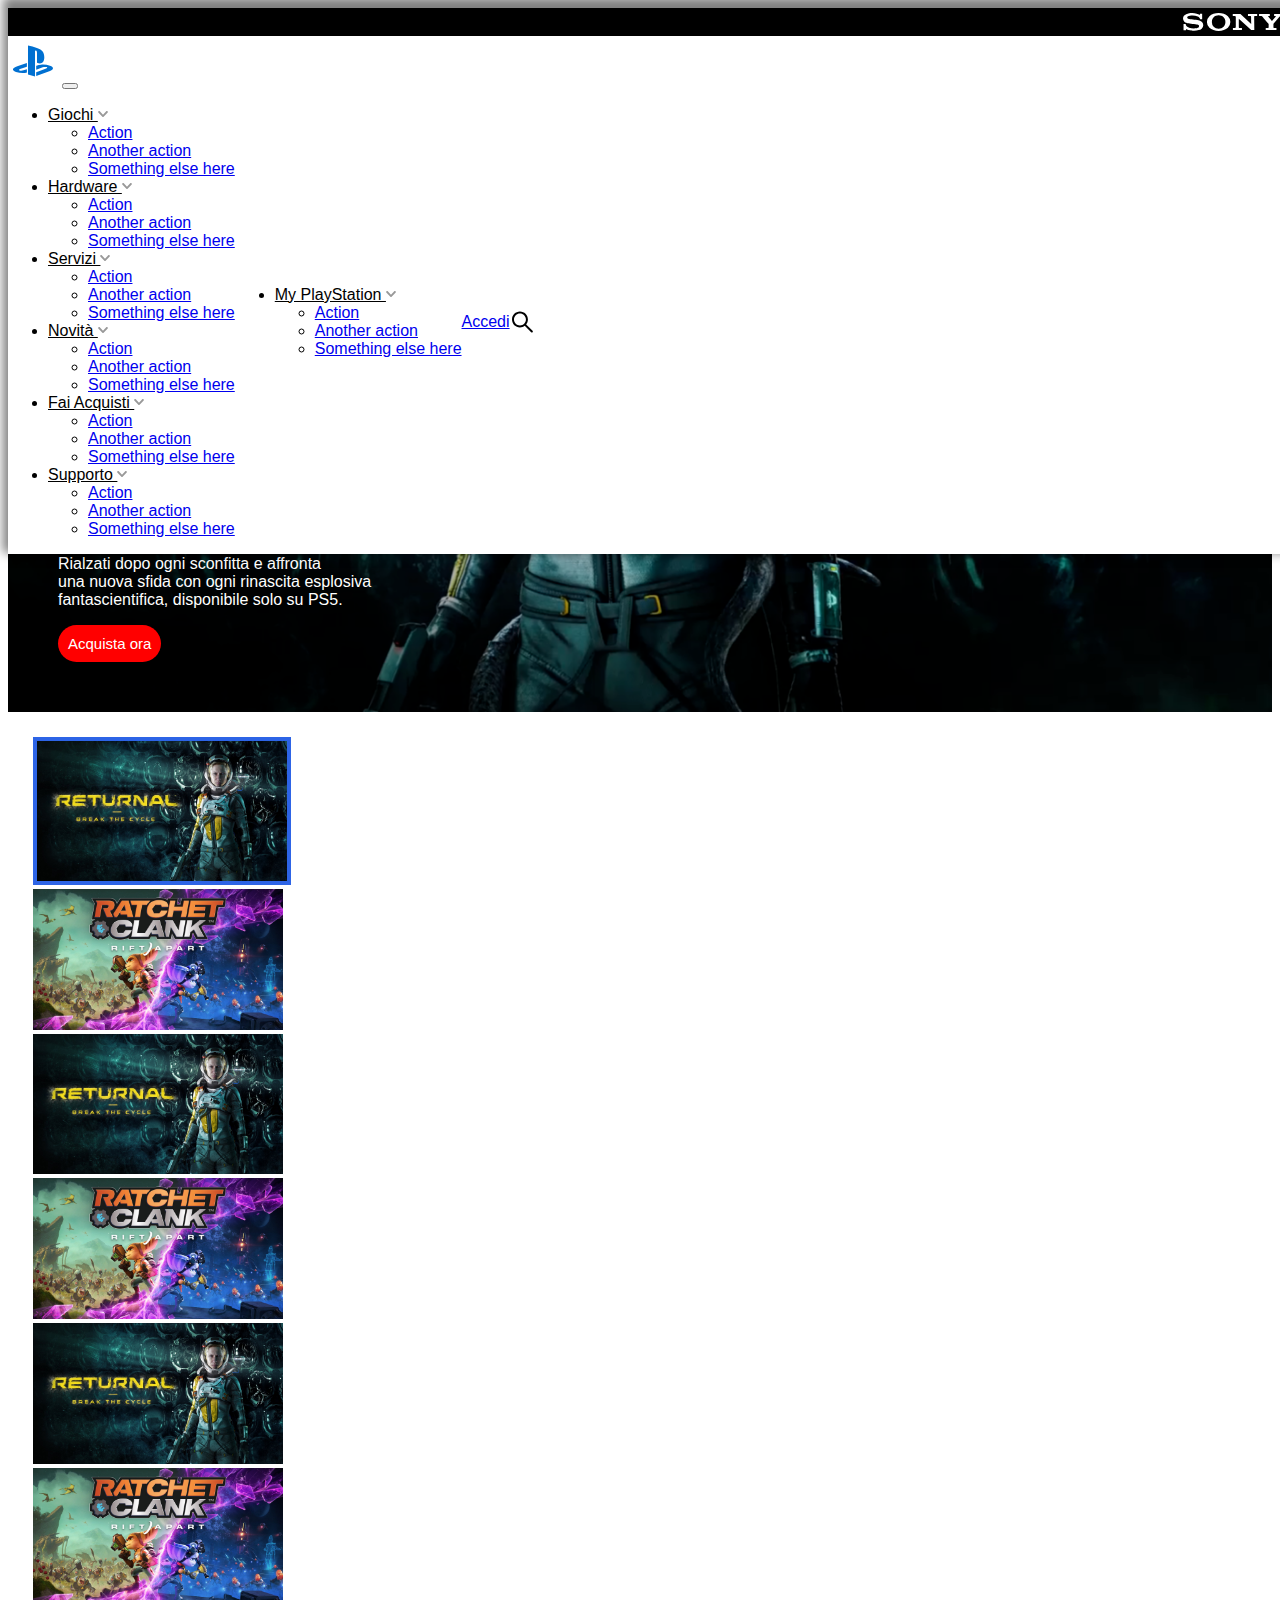
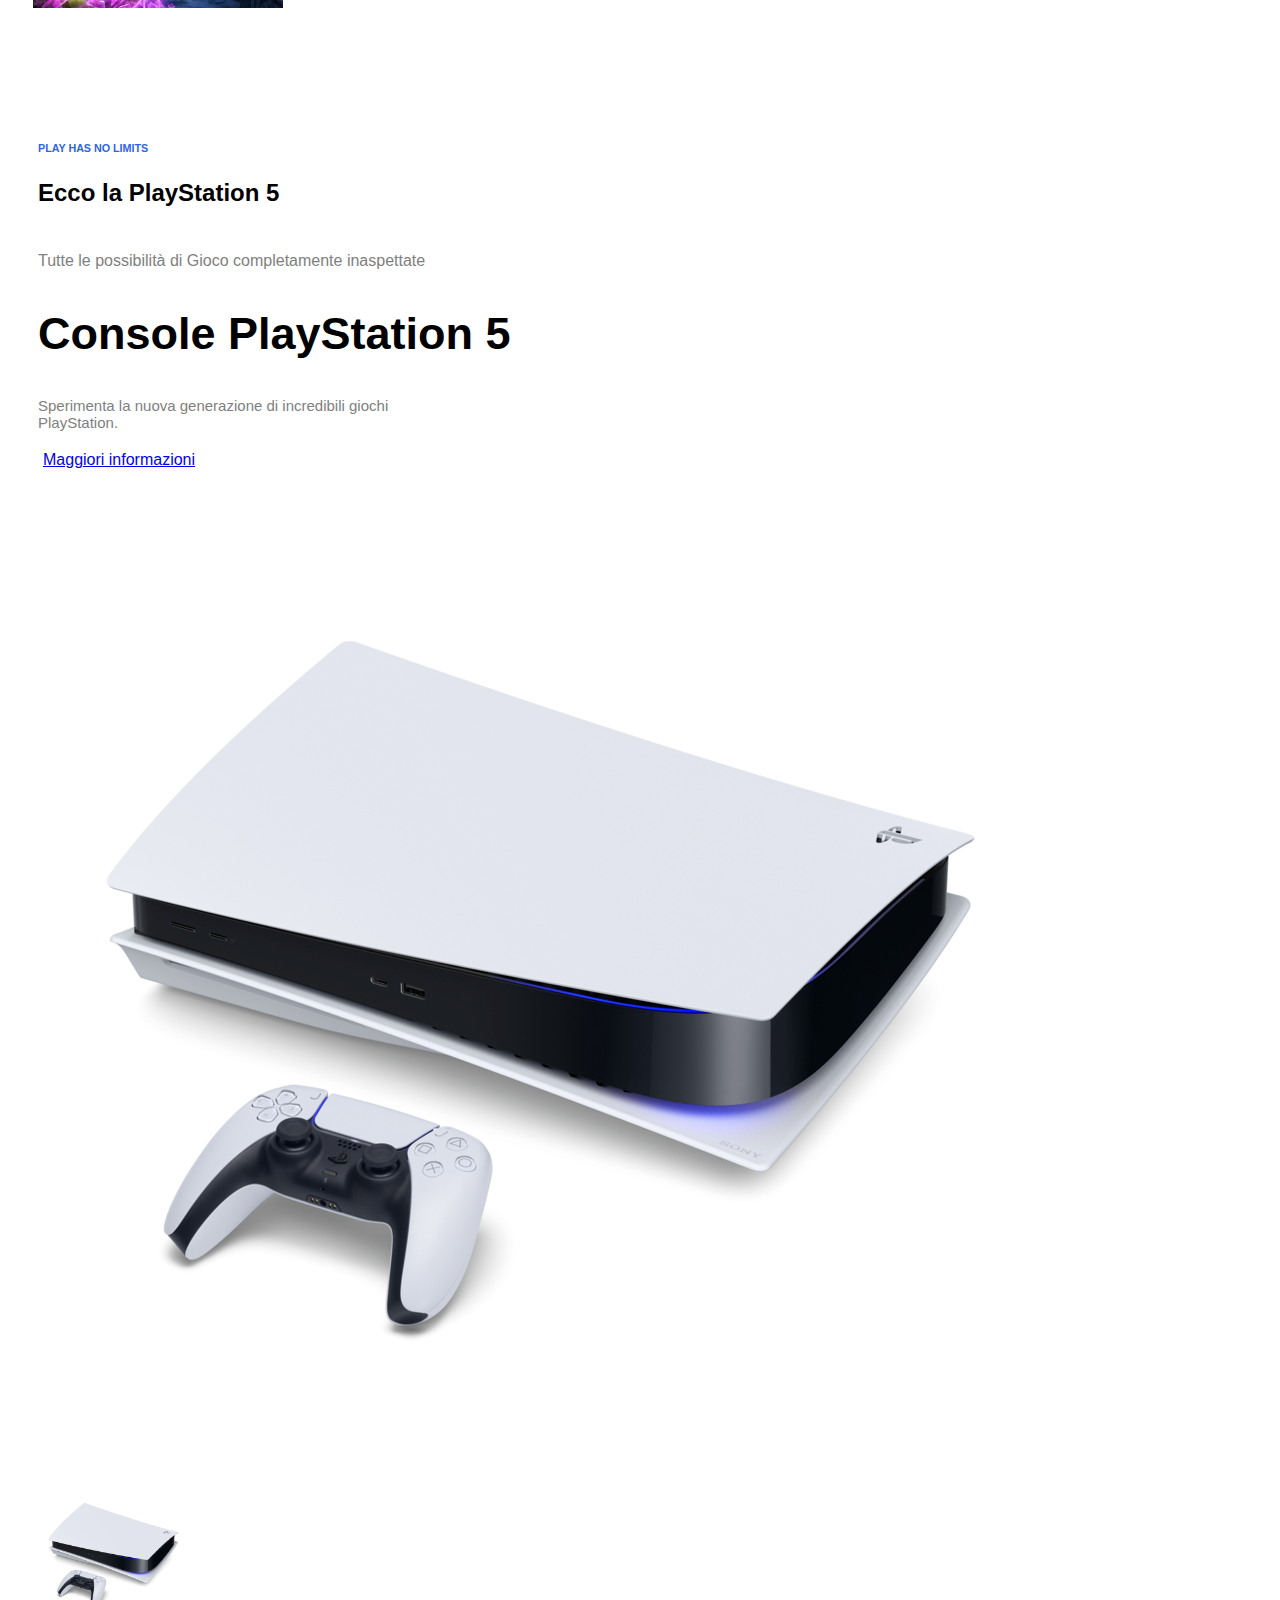
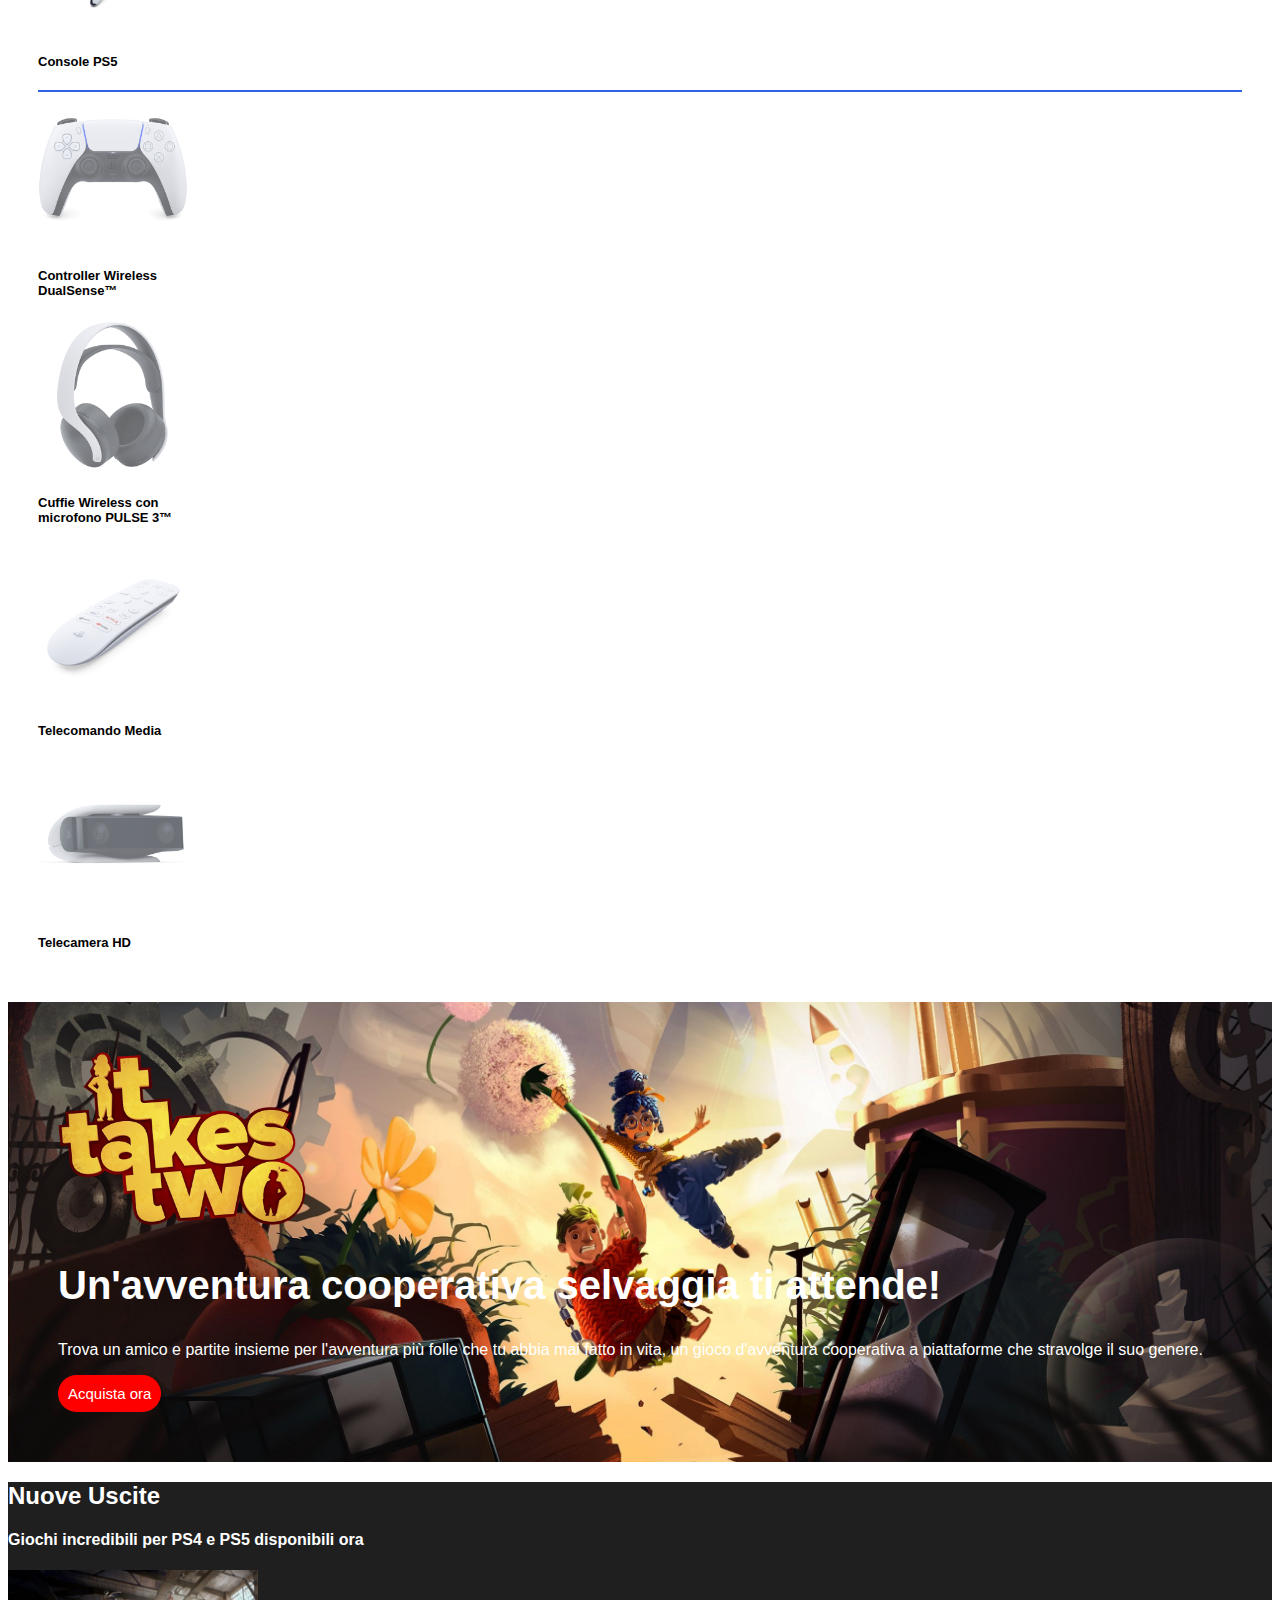
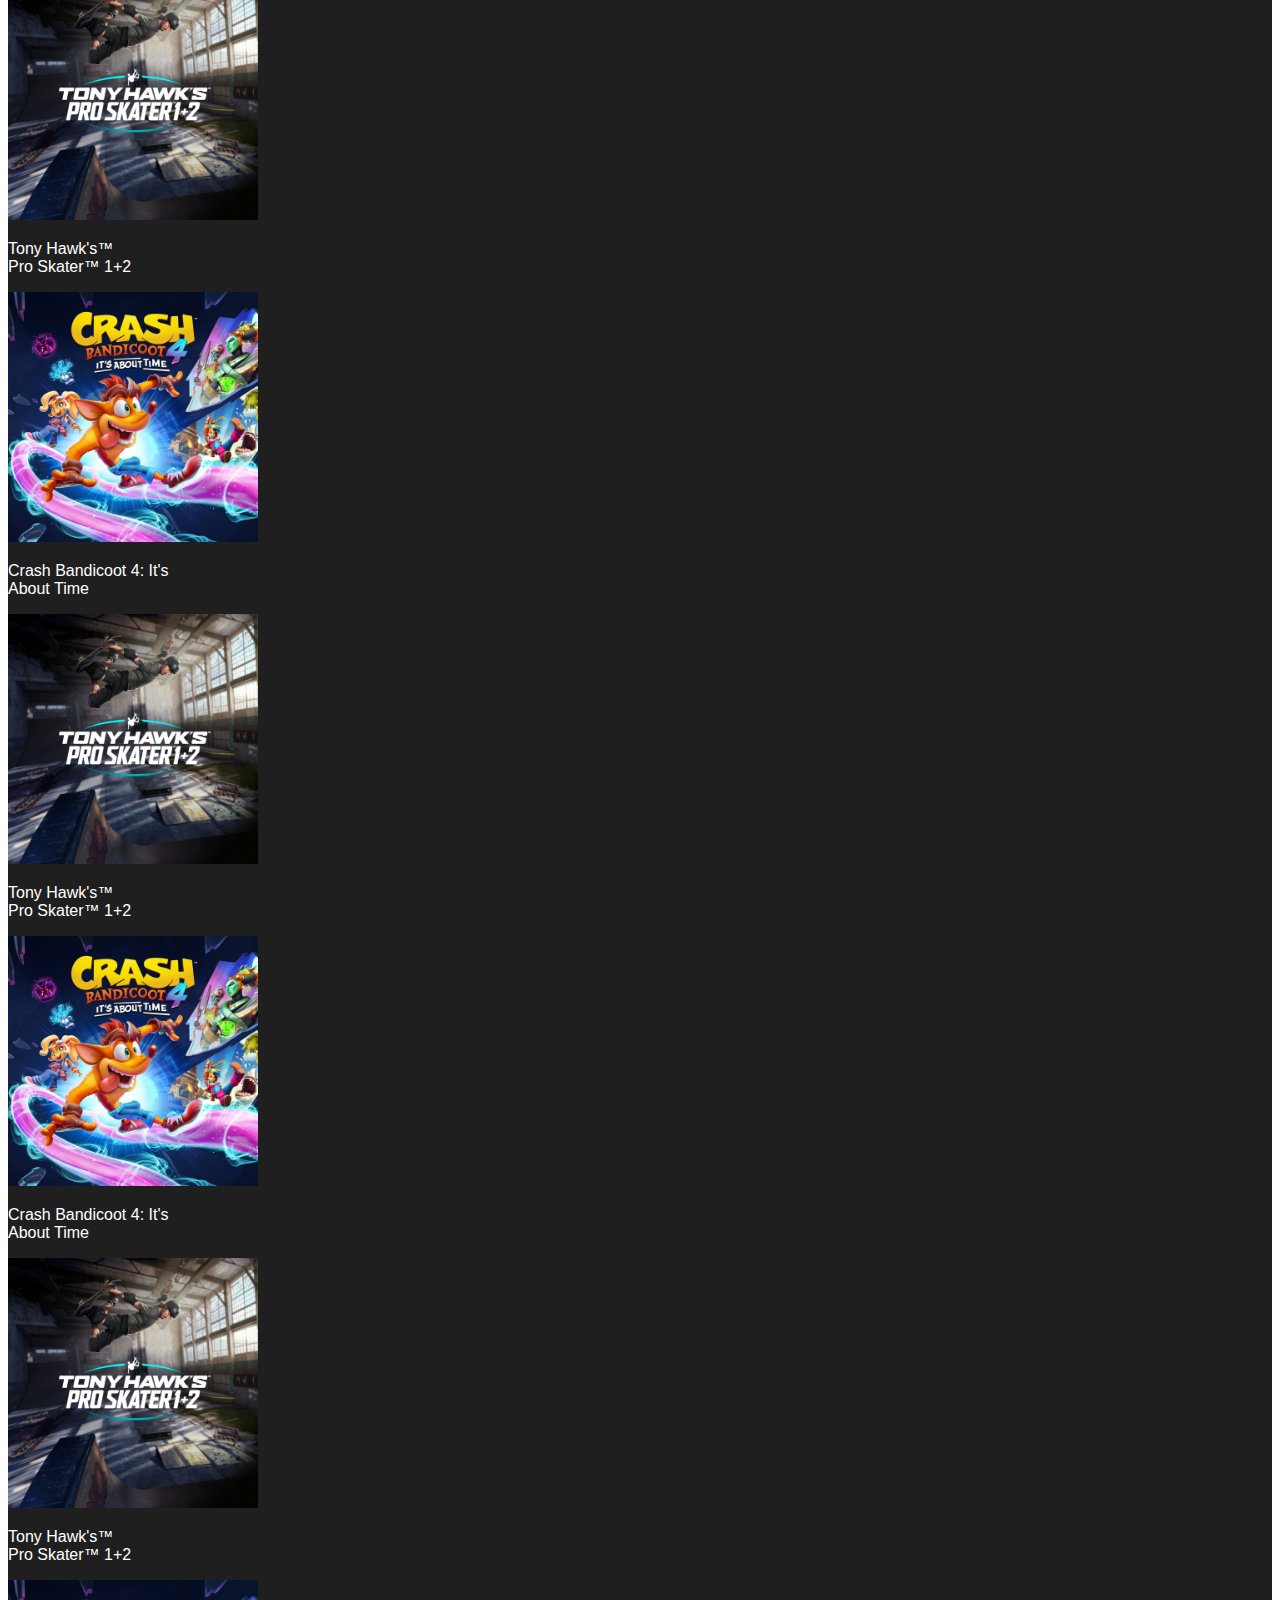
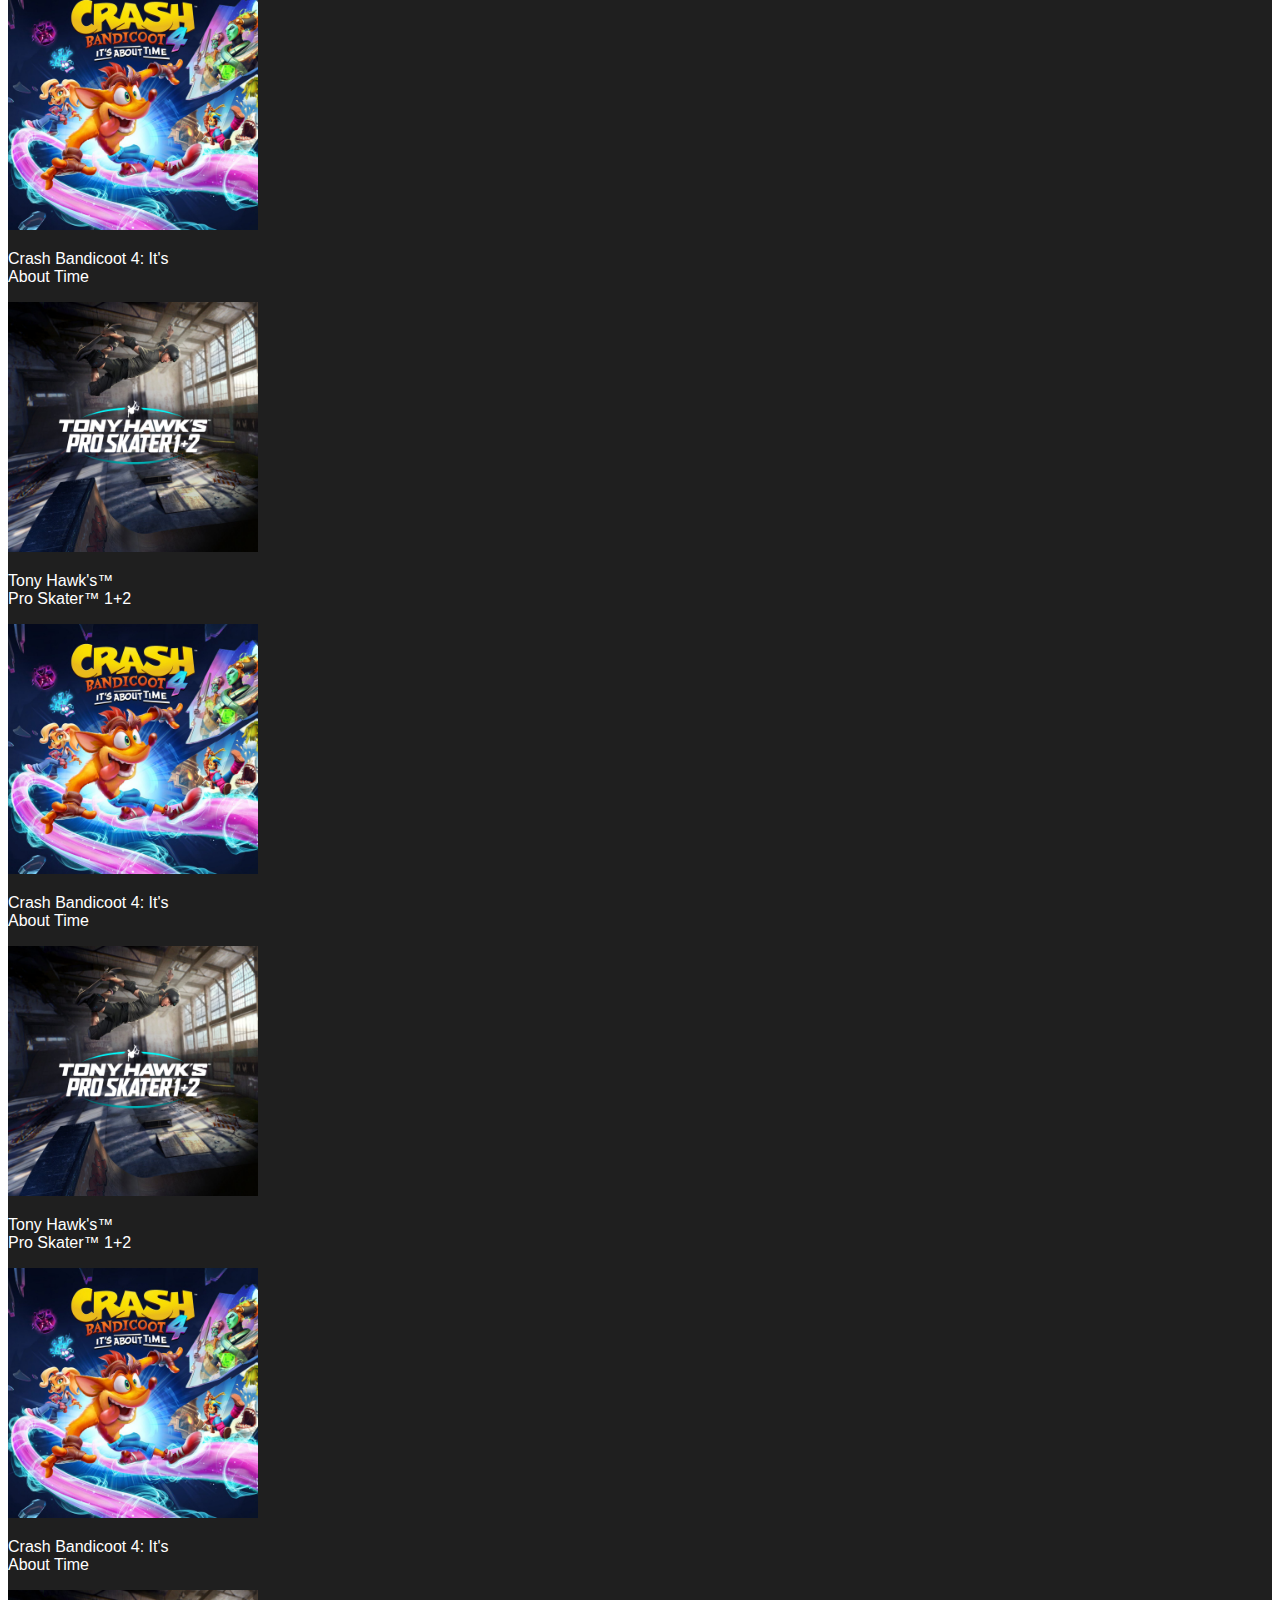
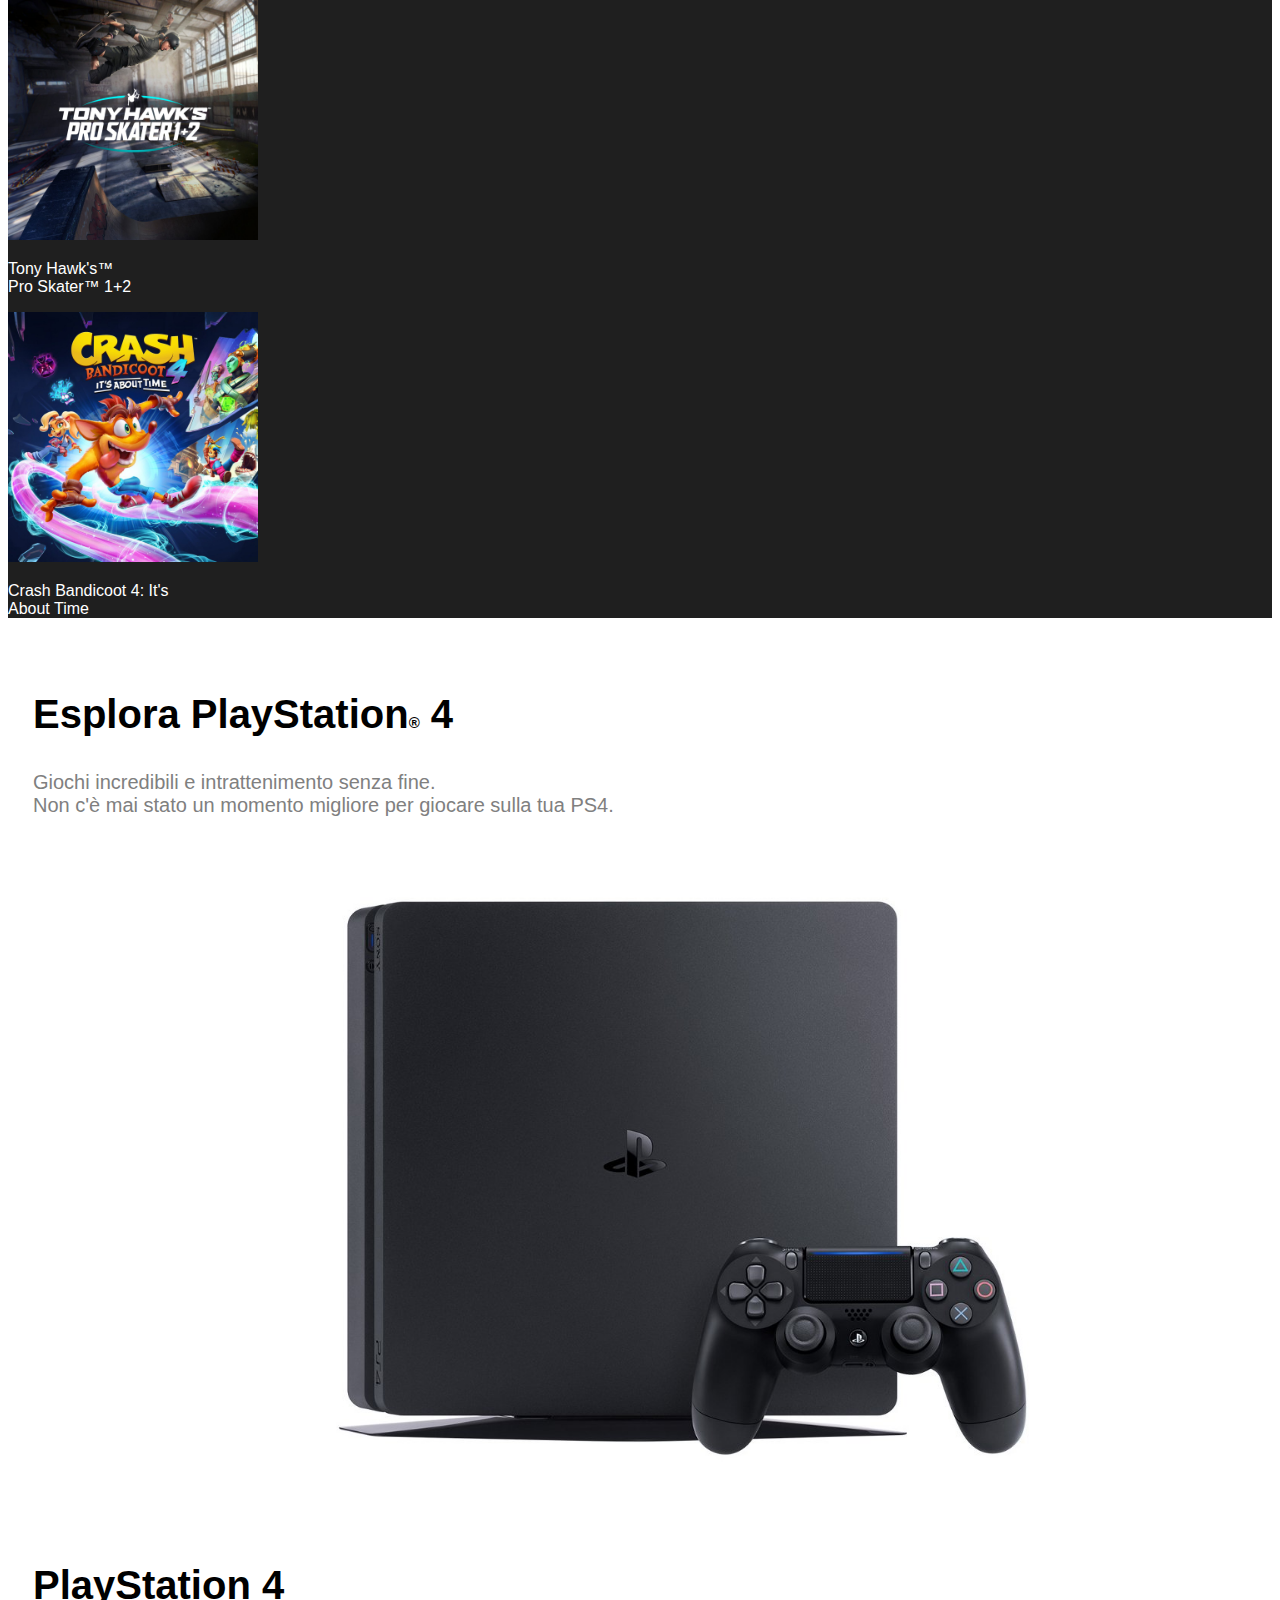
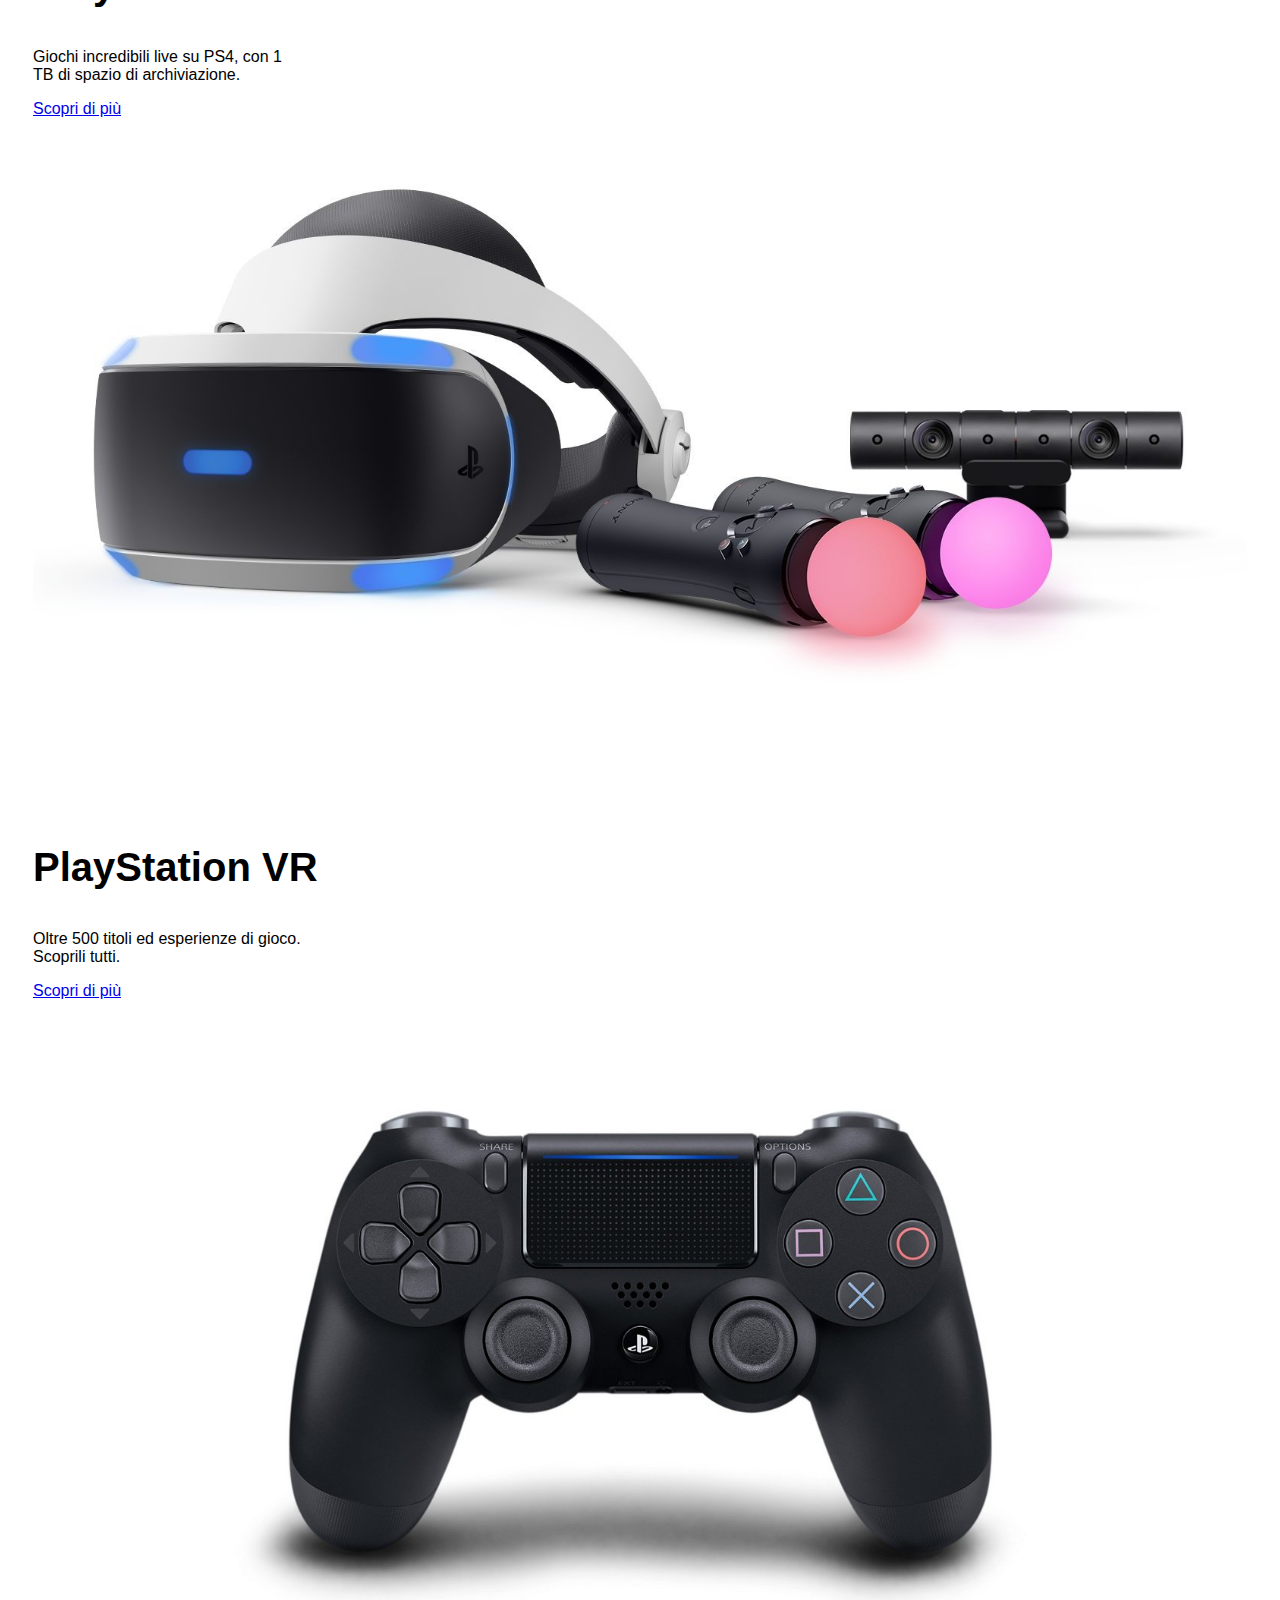
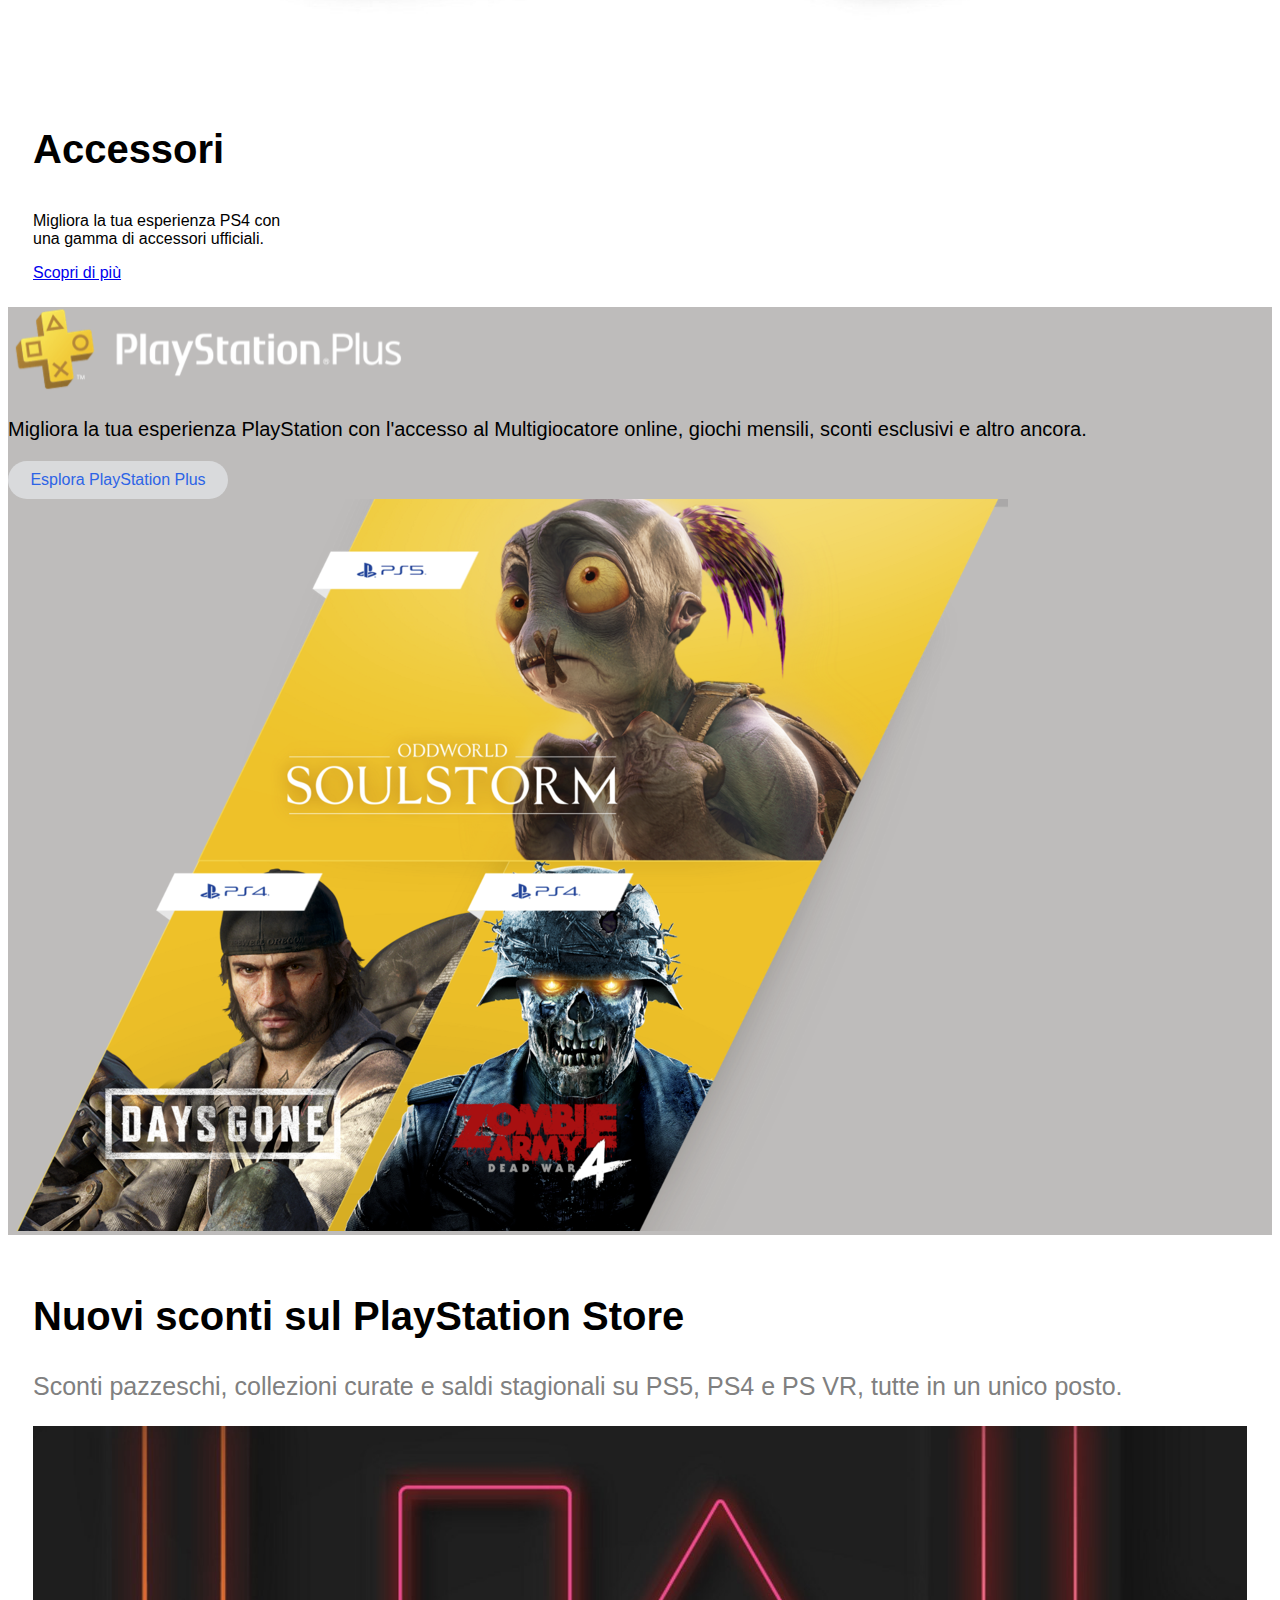
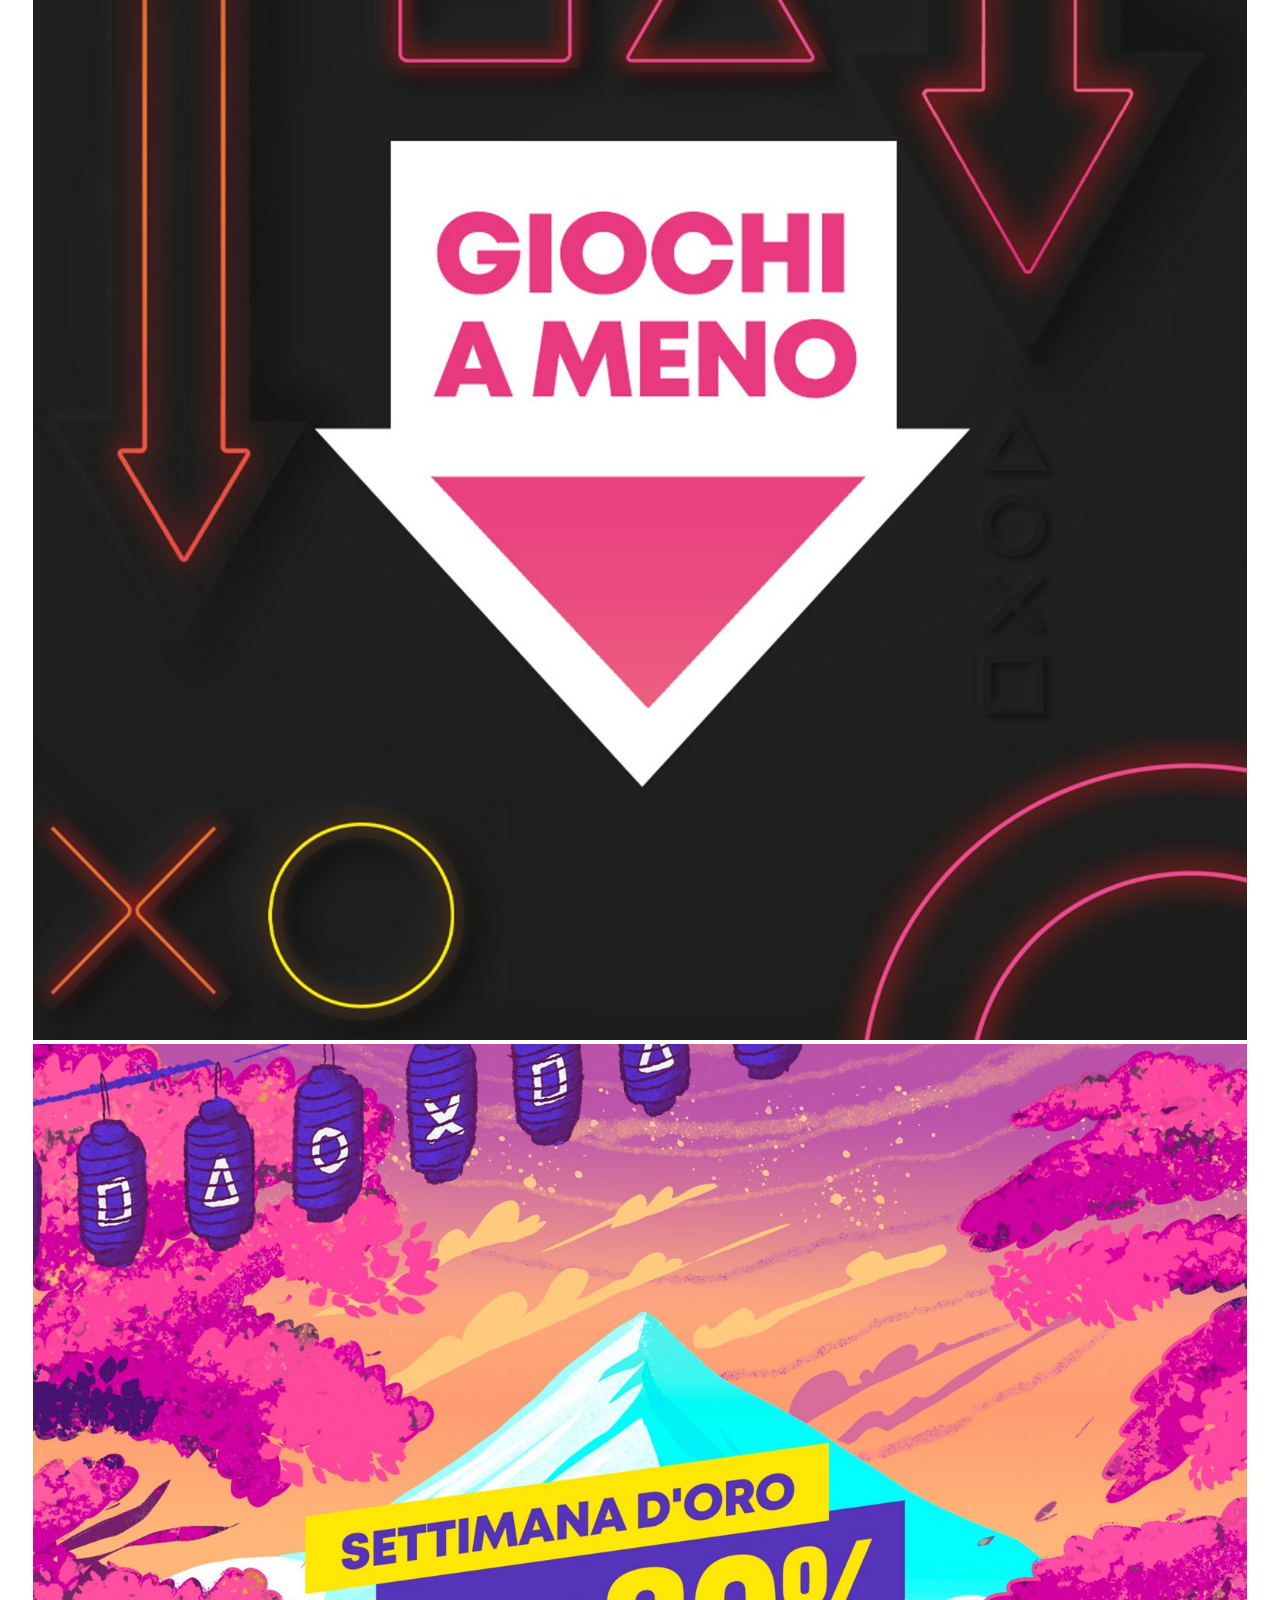
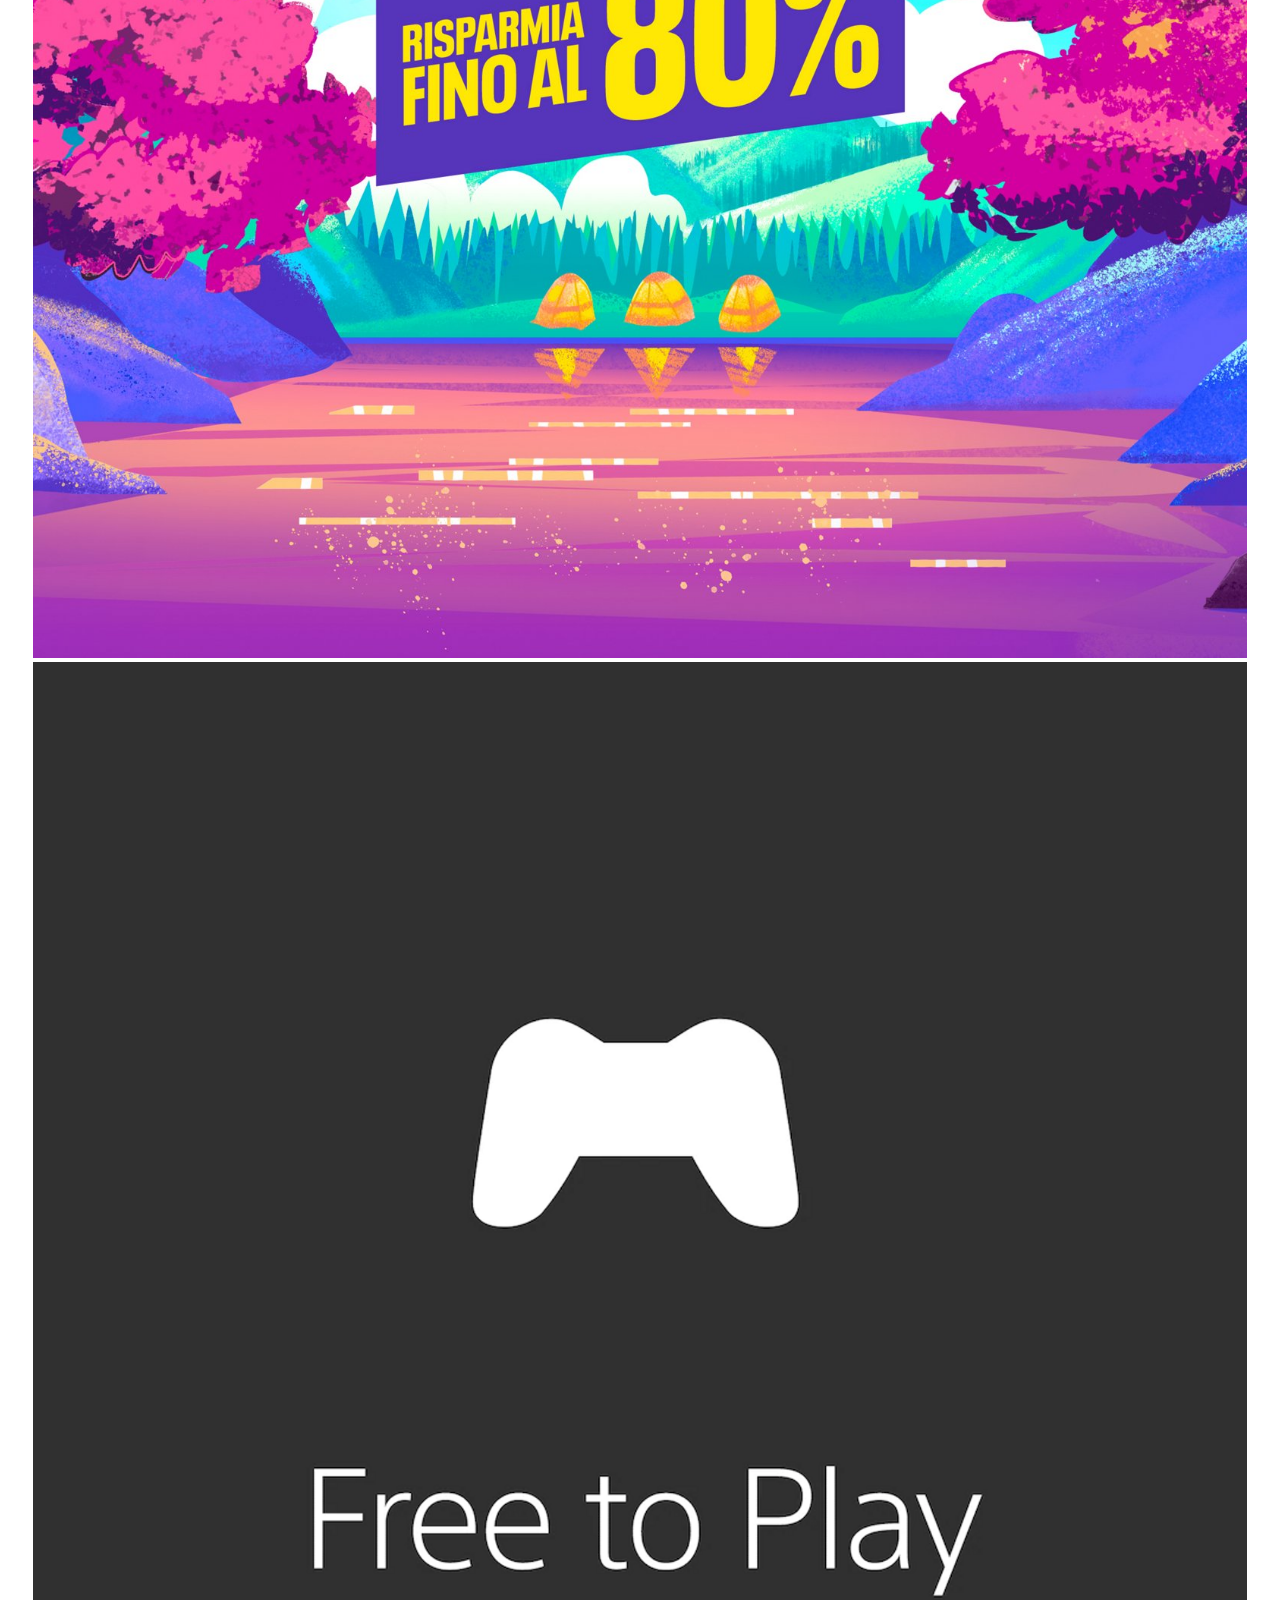
==== bonus/index.html @ 65a08daa "Initial Commit - BONUS" ====
<!doctype html>
<html lang="en">

  <head>
    <meta charset="utf-8">
    <meta name="viewport" content="width=device-width, initial-scale=1">
    <title>PlayStation - Live your Game.</title>
    <link href="https://cdn.jsdelivr.net/npm/bootstrap@5.2.1/dist/css/bootstrap.min.css" rel="stylesheet" integrity="sha384-iYQeCzEYFbKjA/T2uDLTpkwGzCiq6soy8tYaI1GyVh/UjpbCx/TYkiZhlZB6+fzT" crossorigin="anonymous">
    <link rel="stylesheet" href="./css/style.css"> 
  </head>
  
  <body>
    
    <!--Header-->
    <header>
        <div class="header_up bg_black">
            <div class="container-fluid d_flex ">
                <img class="logo_header_up margin_left_auto" src="./img/sony_logo.svg" alt="Sony Logo">
            </div>
        </div>
        <div class="header_down">
            <nav class="navbar navbar-expand-lg bg_white">
                <div class="container-fluid">
                            <img class="ps_logo" src="./img/play_logo.svg" alt="Logo Play">
                            <button class="navbar-toggler" type="button" data-bs-toggle="collapse" data-bs-target="#navbarNavDropdown" aria-controls="navbarNavDropdown" aria-expanded="false" aria-label="Toggle navigation">
                                <span class="navbar-toggler-icon"></span>
                            </button>
                            <div class="collapse px-3 d_flex align_items navbar-collapse" id="navbarNavDropdown">
                                <ul class="navbar-nav me-auto">
                                <li class="nav-item dropdown">
                                    <a class="nav-link dropdown-toggle color_black" href="#" role="button" data-bs-toggle="dropdown" aria-expanded="false">
                                    Giochi <span><img class="gray_arrow" src="./img/chevron-down-solid.svg" alt=""></span> <span><img class="blue_arrow" src="./img/chevron-down-solid-hover.svg" alt=""></span>
                                    </a>
                                    <ul class="dropdown-menu color_black">
                                    <li><a class="dropdown-item" href="#">Action</a></li>
                                    <li><a class="dropdown-item" href="#">Another action</a></li>
                                    <li><a class="dropdown-item" href="#">Something else here</a></li>
                                    </ul>
                                </li>
                                <li class="nav-item dropdown">
                                    <a class="nav-link dropdown-toggle color_black" href="#" role="button" data-bs-toggle="dropdown" aria-expanded="false">
                                    Hardware <span><img class="gray_arrow" src="./img/chevron-down-solid.svg" alt=""></span>
                                    </a>
                                    <ul class="dropdown-menu color_black">
                                    <li><a class="dropdown-item" href="#">Action</a></li>
                                    <li><a class="dropdown-item" href="#">Another action</a></li>
                                    <li><a class="dropdown-item" href="#">Something else here</a></li>
                                    </ul>
                                </li>
                                <li class="nav-item dropdown">
                                    <a class="nav-link dropdown-toggle color_black" href="#" role="button" data-bs-toggle="dropdown" aria-expanded="false">
                                    Servizi <span><img class="gray_arrow" src="./img/chevron-down-solid.svg" alt=""></span>
                                    </a>
                                    <ul class="dropdown-menu color_black">
                                    <li><a class="dropdown-item" href="#">Action</a></li>
                                    <li><a class="dropdown-item" href="#">Another action</a></li>
                                    <li><a class="dropdown-item" href="#">Something else here</a></li>
                                    </ul>
                                </li>
                                <li class="nav-item dropdown">
                                    <a class="nav-link dropdown-toggle color_black" href="#" role="button" data-bs-toggle="dropdown" aria-expanded="false">
                                    Novità <span><img class="gray_arrow" src="./img/chevron-down-solid.svg" alt=""></span>
                                    </a>
                                    <ul class="dropdown-menu color_black">
                                    <li><a class="dropdown-item" href="#">Action</a></li>
                                    <li><a class="dropdown-item" href="#">Another action</a></li>
                                    <li><a class="dropdown-item" href="#">Something else here</a></li>
                                    </ul>
                                </li>
                                <li class="nav-item dropdown">
                                    <a class="nav-link dropdown-toggle color_black" href="#" role="button" data-bs-toggle="dropdown" aria-expanded="false">
                                    Fai Acquisti <span><img class="gray_arrow" src="./img/chevron-down-solid.svg" alt=""></span>
                                    </a>
                                    <ul class="dropdown-menu color_black">
                                    <li><a class="dropdown-item" href="#">Action</a></li>
                                    <li><a class="dropdown-item" href="#">Another action</a></li>
                                    <li><a class="dropdown-item" href="#">Something else here</a></li>
                                    </ul>
                                </li>
                                <li class="nav-item dropdown">
                                    <a class="nav-link dropdown-toggle color_black" href="#" role="button" data-bs-toggle="dropdown" aria-expanded="false">
                                    Supporto <span><img class="gray_arrow" src="./img/chevron-down-solid.svg" alt=""></span>
                                    </a>
                                    <ul class="dropdown-menu color_black">
                                    <li><a class="dropdown-item" href="#">Action</a></li>
                                    <li><a class="dropdown-item" href="#">Another action</a></li>
                                    <li><a class="dropdown-item" href="#">Something else here</a></li>
                                    </ul>
                                </li>
                                </ul>
                                <ul class="navbar-nav">
                                    <li class="nav-item dropdown">
                                        <a class="nav-link dropdown-toggle color_black" href="#" role="button" data-bs-toggle="dropdown" aria-expanded="false">
                                        My PlayStation <span><img class="gray_arrow" src="./img/chevron-down-solid.svg" alt=""></span>
                                        </a>
                                        <ul class="dropdown-menu color_black">
                                        <li><a class="dropdown-item" href="#">Action</a></li>
                                        <li><a class="dropdown-item" href="#">Another action</a></li>
                                        <li><a class="dropdown-item" href="#">Something else here</a></li>
                                        </ul>
                                    </li>
                                </ul>
                                <a class="btn btn-dark rounded-5 px-3 mx-3" href="#">Accedi</a>
                                <img width="25px" src="./img/lens.svg" alt="Ricerca">
                            </div>
                </div>    
            </nav>
        </div>
    </header>
    <!--//Header-->

    <!--Main-->
    <main>

        <!--Cover-->
        <div class="cover_section">
            <div class="container-fluid cover">
                <div class="row">
                    <div class="col">
                        <div class="cover_elements">
                            <img class="cover_logo" src="./img/returnal-hero-banner-logo.png" alt="Logo Game">
                            <div class="cover_info">
                                <h3 class="cover_title color_white py-4">
                                    Rompi il cerchio
                                </h3>
                                <p class="py-3 color_white">
                                    Rialzati dopo ogni sconfitta e affronta <br>
                                    una nuova sfida con ogni rinascita esplosiva <br>
                                    fantascientifica, disponibile solo su PS5.
                                </p>
                                <a class="cover_cta_button" href="#">Acquista ora</a>
                            </div>
                        </div>
                    </div>
                </div>
            </div>
        </div>
        <div class="thumb_section">
            <div class="container-fluid">
                <div class="row">
                    <div class="col-6 col-xxl-2 col-xl-2 col-lg-2 col-md-4 col-sm-4 gy-3">
                        <img width="250" class="rounded-4 thumb_img" src="./img/returnal-listing-thumb-01-ps5.jpg" alt="Thumbs">
                    </div>
                    <div class="col-6 col-xxl-2 col-xl-2 col-lg-2 col-md-4 col-sm-4 gy-3">
                        <img width="250" class="rounded-4" src="./img/ratchet-and-clank-rift-apart-keyart.jpg" alt="Thumbs">
                    </div>
                    <div class="col-6 col-xxl-2 col-xl-2 col-lg-2 col-md-4 col-sm-4 gy-3">
                        <img width="250" class="rounded-4" src="./img/returnal-listing-thumb-01-ps5.jpg" alt="Thumbs">
                    </div>
                    <div class="col-6 col-xxl-2 col-xl-2 col-lg-2 col-md-4 col-sm-4 gy-3">
                        <img width="250" class="rounded-4" src="./img/ratchet-and-clank-rift-apart-keyart.jpg" alt="Thumbs">
                    </div>
                    <div class="col-6 col-xxl-2 col-xl-2 col-lg-2 col-md-4 col-sm-4 gy-3">
                        <img width="250" class="rounded-4" src="./img/returnal-listing-thumb-01-ps5.jpg" alt="Thumbs">
                    </div>
                    <div class="col-6 col-xxl-2 col-xl-2 col-lg-2 col-md-4 col-sm-4 gy-3">
                        <img width="250" class="rounded-4" src="./img/ratchet-and-clank-rift-apart-keyart.jpg" alt="Thumbs">
                    </div>
                </div>
            </div>
        </div>
        <!--//Cover-->

        <!--Playstation-->
        <div class="playstation_section">
            <div class="playstation_header">
                <div class="container-fluid text-center">
                    <h6 class="playstation_subtitle color_blue">
                        PLAY HAS NO LIMITS
                    </h6>
                    <h2 class="playstation_title">
                        Ecco la PlayStation 5
                    </h2>
                    <p class="playstation_caption color_gray">
                        Tutte le possibilità di Gioco completamente inaspettate
                    </p>
                </div>
            </div>
            
            <div class="playstation_consolle">
                <div class="container-fluid">
                    <div class="row align_items">
                        <div class="col-12 col-xxl-6 col-xl-6 col-lg-6 col-md-6 col-sm-12 gy-3">
                            <h2 class="consolle_title">
                                Console PlayStation 5
                            </h2>
                            <p class="consolle_caption color_gray py-3">
                                Sperimenta la nuova generazione di incredibili giochi <br>
                                PlayStation.
                            </p>
                            <a class="btn btn-primary rounded-5 more_info_button" href="#">Maggiori informazioni</a>
                        </div>
                        <div class="col-12 col-xxl-6 col-xl-6 col-lg-6 col-md-6 col-sm-12">
                            <img width="1000px" src="./img/playstation-5-thumb.png" alt="PlayStation Console">
                        </div>
                    </div>
                </div>
            </div>
            
            <div class="playstation_thumb">
                <div class="container-fluid">
                    <div class="row justify-content-around">
                        <div class="col-4 col-xxl-2 col-xl-2 col-lg-2 col-md-2 col-sm-4 text-center active_rectangle_bottom">
                            <img width="150px" src="./img/playstation-5-thumb.png" alt="Thumbs">
                            <h5 class="thumb_name py-2">
                                Console PS5
                            </h5>
                        </div>
                        <div class="col-4 col-xxl-2 col-xl-2 col-lg-2 col-md-2 col-sm-4 text-center">
                            <img class="thumb_disabled" width="150px" src="../img/joypad-thumb.png" alt="Thumbs">
                            <h5 class="thumb_name py-2">
                                Controller Wireless <br>
                                DualSense&#8482;
                            </h5>
                        </div>
                        <div class="col-4 col-xxl-2 col-xl-2 col-lg-2 col-md-2 col-sm-4 text-center">
                            <img class="thumb_disabled" width="150px" src="./img/headset-thumb.png" alt="Thumbs">
                            <h5 class="thumb_name py-2">
                                Cuffie Wireless con <br>
                                microfono PULSE 3&#8482;
                            </h5>
                        </div>
                        <div class="col-4 col-xxl-2 col-xl-2 col-lg-2 col-md-2 col-sm-4 text-center">
                            <img class="thumb_disabled" width="150px" src="./img/remote-thumb.png" alt="Thumbs">
                            <h5 class="thumb_name py-2">
                                Telecomando Media
                            </h5>
                        </div>
                        <div class="col-4 col-xxl-2 col-xl-2 col-lg-2 col-md-2 col-sm-4 text-center">
                            <img class="thumb_disabled" width="150px" src="./img/camera-thumb.jpg" alt="Thumbs">
                            <h5 class="thumb_name py-2">
                                Telecamera HD
                            </h5>
                        </div>
                        <div class="col-4">
                            
                        </div>
                    </div>
                </div>
            </div>
        </div>
        <!--//Playstation-->

        <!--It Takes Two-->
        <div class="takes_section">
            <div class="container-fluid takes">
                <div class="row">
                    <div class="col-12 col-xxl-4 col-xl-4 col-lg-4 col-md-12 col-sm-12">
                        <img class="cover_logo" src="./img/it-takes-two-logo.png" alt="Logo">
                        <h2 class="takes_title py-3 color_white">
                            Un'avventura
                            cooperativa
                            selvaggia ti attende!
                        </h2>
                        <p class="takes_caption py-3 color_white">
                            Trova un amico e partite insieme per l'avventura
                            più folle che tu abbia mai fatto in vita, un gioco
                            d'avventura cooperativa a piattaforme che
                            stravolge il suo genere.
                        </p>
                        <a class="cover_cta_button" href="#">Acquista ora</a>
                    </div>
                </div>
            </div>
        </div>
        <!--//It Takes Two-->

        <!--Nuove Uscite-->
        <div class="nuove_uscite_section">
            <div class="container-fluid nuove_uscite px-5 py-4">
                <h2 class="nuove_uscite_title color_white">
                    Nuove Uscite
                </h2>
                <h4 class="nuove_uscite_subtitle color_white">
                    Giochi incredibili per PS4 e PS5 disponibili ora
                </h4>
                <div class="row justify-content-between">
                    <div class="col-6 col-xxl-2 col-xl-2 col-lg-2 col-md-4 col-sm-4 gy-3">
                        <img width="250px" class="game_thumb rounded-4" src="./img/tony-hawks-pro-skater-1-2-store-art.jpg" alt="Game Thumb">
                        <p class="game_name color_white py-2">
                            Tony Hawk's&#8482; <br>
                            Pro Skater&#8482; 1+2
                        </p>
                    </div>
                    <div class="col-6 col-xxl-2 col-xl-2 col-lg-2 col-md-4 col-sm-4 gy-3">
                        <img width="250px" class="game_thumb rounded-4" src="./img/crash-bandicoot-4-its-about-time-store-art.jpg" alt="Game Thumb">
                        <p class="game_name color_white py-2">
                            Crash Bandicoot 4: It's <br>
                            About Time
                        </p>
                    </div>
                    <div class="col-6 col-xxl-2 col-xl-2 col-lg-2 col-md-4 col-sm-4 gy-3">
                        <img width="250px" class="game_thumb rounded-4" src="./img/tony-hawks-pro-skater-1-2-store-art.jpg" alt="Game Thumb">
                        <p class="game_name color_white py-2">
                            Tony Hawk's&#8482; <br>
                            Pro Skater&#8482; 1+2
                        </p>
                    </div>
                    <div class="col-6 col-xxl-2 col-xl-2 col-lg-2 col-md-4 col-sm-4 gy-3">
                        <img width="250px" class="game_thumb rounded-4" src="./img/crash-bandicoot-4-its-about-time-store-art.jpg" alt="Game Thumb">
                        <p class="game_name color_white py-2">
                            Crash Bandicoot 4: It's <br>
                            About Time
                        </p>
                    </div>
                    <div class="col-6 col-xxl-2 col-xl-2 col-lg-2 col-md-4 col-sm-4 gy-3">
                        <img width="250px" class="game_thumb rounded-4" src="./img/tony-hawks-pro-skater-1-2-store-art.jpg" alt="Game Thumb">
                        <p class="game_name color_white py-2">
                            Tony Hawk's&#8482; <br>
                            Pro Skater&#8482; 1+2
                        </p>
                    </div>
                    <div class="col-6 col-xxl-2 col-xl-2 col-lg-2 col-md-4 col-sm-4 gy-3">
                        <img width="250px" class="game_thumb rounded-4" src="./img/crash-bandicoot-4-its-about-time-store-art.jpg" alt="Game Thumb">
                        <p class="game_name color_white py-2">
                            Crash Bandicoot 4: It's <br>
                            About Time
                        </p>
                    </div>
                    <div class="col-6 col-xxl-2 col-xl-2 col-lg-2 col-md-4 col-sm-4 gy-3">
                        <img width="250px" class="game_thumb rounded-4" src="./img/tony-hawks-pro-skater-1-2-store-art.jpg" alt="Game Thumb">
                        <p class="game_name color_white py-2">
                            Tony Hawk's&#8482; <br>
                            Pro Skater&#8482; 1+2
                        </p>
                    </div>
                    <div class="col-6 col-xxl-2 col-xl-2 col-lg-2 col-md-4 col-sm-4 gy-3">
                        <img width="250px" class="game_thumb rounded-4" src="./img/crash-bandicoot-4-its-about-time-store-art.jpg" alt="Game Thumb">
                        <p class="game_name color_white py-2">
                            Crash Bandicoot 4: It's <br>
                            About Time
                        </p>
                    </div>
                    <div class="col-6 col-xxl-2 col-xl-2 col-lg-2 col-md-4 col-sm-4 gy-3">
                        <img width="250px" class="game_thumb rounded-4" src="./img/tony-hawks-pro-skater-1-2-store-art.jpg" alt="Game Thumb">
                        <p class="game_name color_white py-2">
                            Tony Hawk's&#8482; <br>
                            Pro Skater&#8482; 1+2
                        </p>
                    </div>
                    <div class="col-6 col-xxl-2 col-xl-2 col-lg-2 col-md-4 col-sm-4 gy-3">
                        <img width="250px" class="game_thumb rounded-4" src="./img/crash-bandicoot-4-its-about-time-store-art.jpg" alt="Game Thumb">
                        <p class="game_name color_white py-2">
                            Crash Bandicoot 4: It's <br>
                            About Time
                        </p>
                    </div>
                    <div class="col-6 col-xxl-2 col-xl-2 col-lg-2 col-md-4 col-sm-4 gy-3">
                        <img width="250px" class="game_thumb rounded-4" src="./img/tony-hawks-pro-skater-1-2-store-art.jpg" alt="Game Thumb">
                        <p class="game_name color_white py-2">
                            Tony Hawk's&#8482; <br>
                            Pro Skater&#8482; 1+2
                        </p>
                    </div>
                    <div class="col-6 col-xxl-2 col-xl-2 col-lg-2 col-md-4 col-sm-4 gy-3">
                        <img width="250px" class="game_thumb rounded-4" src="./img/crash-bandicoot-4-its-about-time-store-art.jpg" alt="Game Thumb">
                        <p class="game_name color_white py-2">
                            Crash Bandicoot 4: It's <br>
                            About Time
                        </p>
                    </div>
                </div>
            </div>
        </div>
        <!--//Nuove Uscite-->

        <!--PlayStation 4-->
        <div class="playstation4_section">
            <div class="container-fluid playstation4">
                <div class="playstation4_elements text-center">
                    <h2 class="playstation4_title">
                        Esplora PlayStation<span class="copyright_sign">&#174;</span> 4
                    </h2>
                    <p class="playstation4_caption py-3 color_gray">
                        Giochi incredibili e intrattenimento senza fine. <br>
                        Non c'è mai stato un momento migliore per giocare sulla tua PS4.
                    </p>
                </div>
                <div class="row py-3">
                    <div class="col-12 col-xxl-4 col-xl-4 col-lg-4 col-md-4 col-sm-12">
                        <img src="./img/ps4-slim-homepage-image-block.jpg" alt="PlayStation Elements">
                        <h3 class="playstation4_element_title">
                            PlayStation 4
                        </h3>
                        <p class="playstation4_element_caption py-3">
                            Giochi incredibili live su PS4, con 1 <br>
                            TB di spazio di archiviazione.
                        </p>
                        <a class="btn btn-primary rounded-5" href="#">Scopri di più</a>
                    </div>
                    <div class="col-12 col-xxl-4 col-xl-4 col-lg-4 col-md-4 col-sm-12">
                        <img src="./img/double11-202010-tw-psvr.jpg" alt="PlayStation Elements">
                        <h3 class="playstation4_element_title">
                            PlayStation VR
                        </h3>
                        <p class="playstation4_element_caption py-3">
                            Oltre 500 titoli ed esperienze di gioco. <br>
                            Scoprili tutti.
                        </p>
                        <a class="btn btn-primary rounded-5" href="#">Scopri di più</a>
                    </div>
                    <div class="col-12 col-xxl-4 col-xl-4 col-lg-4 col-md-4 col-sm-12">
                        <img src="./img/dualshock-4-listing-thumb.jpg" alt="PlayStation Elements">
                        <h3 class="playstation4_element_title">
                            Accessori
                        </h3>
                        <p class="playstation4_element_caption py-3">
                            Migliora la tua esperienza PS4 con <br>
                            una gamma di accessori ufficiali.
                        </p>
                        <a class="btn btn-primary rounded-5" href="#">Scopri di più</a>
                    </div>
                </div>
            </div>
        </div>
        <!--//PlayStation 4-->

        <!--PlayStation Plus-->
        <div class="playstationplus_section">
            <div class="container-fluid playstationplus">
                <div class="row align_items px-5">
                    <div class="col-12 playstationplus_elements col-xxl-6 col-xl-6 col-lg-6 col-md-6 col-sm-12 py-3">
                        <img width="400px" class="playstationplus_logo" src="./img/ps-plus-logo.png" alt="">
                        <p class="playstationplus_caption py-3">
                            Migliora la tua esperienza PlayStation con
                            l'accesso al Multigiocatore online, giochi
                            mensili, sconti esclusivi e altro ancora.
                        </p>
                        <a class="playstationplus_button" href="#">Esplora PlayStation Plus</a>
                    </div>
                    <div class="col-6 col-md-6 col-lg-6 soulstorm d-none d-sm-none d-md-block d-lg-block d-xl-block d-xxl-block">
                        <img src="./img/ps-plus-april-monthly-games-featured-image-block.png" alt="PlayPlus">
                    </div>
                </div>
            </div>
        </div>
        <!--//PlayStation Plus-->

        <!--Nuovi Sconti-->
        <div class="nuovisconti_section">
            <div class="container-fluid nuovisconti">
                <div class="nuovisconti_header py-4 text-center">
                    <h2 class="nuovisconti_title">
                        Nuovi sconti sul PlayStation Store
                    </h2>
                    <p class="nuovisconti_caption color_gray py-3">
                        Sconti pazzeschi, collezioni curate e saldi stagionali su PS5, PS4 e PS VR, tutte in un unico posto.
                    </p>
                </div>
                <div class="row py-4">
                    <div class="col-12 col-xxl-4 col-xl-4 col-lg-4 col-md-4 col-sm-12 gy-3">
                        <img src="./img/playstation-store-games-under-20-spotlight.jpg" alt="Sconti">
                    </div>
                    <div class="col-12 col-xxl-4 col-xl-4 col-lg-4 col-md-4 col-sm-12 gy-3 ">
                        <img src="./img/playstation-store-golden-week-sale-spotlight.jpg" alt="Sconti">
                    </div>
                    <div class="col-12 col-xxl-4 col-xl-4 col-lg-4 col-md-4 col-sm-12 gy-3 ">
                        <img src="./img/playstation-store-free-to-play-spotlight.png" alt="Sconti">
                    </div>
                </div>
            </div>
        </div>
        <!--//Nuovi Sconti-->

        <!--PlayStation Now-->
        <div class="playstationnow_section">
            <div class="container-fluid playstationnow">
                <div class="row align_items px-5">
                    <div class="col-12 col-xxl-6 col-xl-6 col-lg-6 col-md-6 col-sm-12 py-5">
                        <img width="400px" src="./img/ps-now-logo-two-column.png" alt="">
                        <p class="playstationplus_caption py-3 color_white">
                            Ottieni l'accesso immediato ad una vastissima raccolta di oltre 800 giochi per PS4, PS3 e PS2 su PS4 o PC Windows, con nuovi titoli ogni mese.
                        </p>
                        <a class="playstationnow_button" href="#">Esplora PlayStation Now</a>
                    </div>
                    <div class="col-6 avengers d-none d-sm-none d-md-block d-lg-block d-xl-block d-xxl-block">
                        <img src="./img/ps-now-april-featured-image-block.png" alt="">
                    </div>
                </div>
            </div>
        </div>
        <!--//PlayStation Now-->

        <!--Social Media-->
        <div class="socialmedia_section">
            <div class="container-fluid socialmedia">
                <h2 class="socialmedia_title text-center py-5">
                    Seguici sui Social Media
                </h2>
                <div class="row justify-content-between py-5">
                    <div class="col-6 col-xxl-3 col-xl-3 col-lg-3 col-md-3 col-sm-3 gy-3 text-center">
                        <img class="socialmedia_icons" src="./img/twitter.jpg" alt="Social Logos">
                    </div>
                    <div class="col-6 col-xxl-3 col-xl-3 col-lg-3 col-md-3 col-sm-3 gy-3 text-center">
                        <img class="socialmedia_icons" src="./img/facebook.jpg" alt="Social Logos">
                    </div>
                    <div class="col-6 col-xxl-3 col-xl-3 col-lg-3 col-md-3 col-sm-3 gy-3 text-center">
                        <img class="socialmedia_icons" src="./img/instagram.jpg" alt="Social Logos">
                    </div>
                    <div class="col-6 col-xxl-3 col-xl-3 col-lg-3 col-md-3 col-sm-3 gy-3 text-center">
                        <img class="socialmedia_icons" src="./img/youtube.png" alt="Social Logos">
                    </div>
                </div>
            </div>
        </div>
        <!--//Social Media-->

    </main>
    <!--//Main-->

    <!--Footer-->
    <footer>
        <div class="container-fluid">
            <div class="row">
                <div class="col-12 col-xxl-6 col-xl6 col-lg-6 col-md-12 col-sm-12">
                    <img width="100px" src="./img/ps-footer.svg" alt="PlayStation Logo">
                    <div class="language d_flex align_items py-4">
                        <img width="20px" src="./img/language-globe.svg" alt="">
                        <span class="country px-3 color_white">Country / Region: Italy</span>
                    </div>
                </div>
                <div class="col-12 col-xxl-6 col-xl6 col-lg-6 col-md-12 col-sm-12">
                    <div class="row justify-content-between">
                        <div class="col-12 col-xxl-4 col-xl-4 col-lg-4 col-md-4 col-sm-12">
                            <ul>
                                <li class="menu_footer">
                                    <a class="menu_item color_white" href="#">Link al Footer N</a>
                                </li>
                                <li class="menu_footer">
                                    <a class="menu_item color_white" href="#">Link al Footer N</a>
                                </li>
                                <li class="menu_footer">
                                    <a class="menu_item color_white" href="#">Link al Footer N</a>
                                </li>
                                <li class="menu_footer">
                                    <a class="menu_item color_white" href="#">Link al Footer N</a>
                                </li>
                                <li class="menu_footer">
                                    <a class="menu_item color_white" href="#">Link al Footer N</a>
                                </li>
                            </ul>
                        </div>
                        <div class="col-12 col-xxl-4 col-xl-4 col-lg-4 col-md-4 col-sm-12">
                            <ul>
                                <li class="menu_footer">
                                    <a class="menu_item color_white" href="#">Link al Footer N</a>
                                </li>
                                <li class="menu_footer">
                                    <a class="menu_item color_white" href="#">Link al Footer N</a>
                                </li>
                                <li class="menu_footer">
                                    <a class="menu_item color_white" href="#">Link al Footer N</a>
                                </li>
                                <li class="menu_footer">
                                    <a class="menu_item color_white" href="#">Link al Footer N</a>
                                </li>
                                <li class="menu_footer">
                                    <a class="menu_item color_white" href="#">Link al Footer N</a>
                                </li>
                                <li class="menu_footer">
                                    <a class="menu_item color_white" href="#">Link al Footer N</a>
                                </li>
                                <li class="menu_footer">
                                    <a class="menu_item color_white" href="#">Link al Footer N</a>
                                </li>
                            </ul>
                        </div>
                        <div class="col-12 col-xxl-4 col-xl-4 col-lg-4 col-md-4 col-sm-12">
                            <ul>
                                <li class="menu_footer">
                                    <a class="menu_item color_white" href="#">Link al Footer N</a>
                                </li>
                                <li class="menu_footer">
                                    <a class="menu_item color_white" href="#">Link al Footer N</a>
                                </li>
                                <li class="menu_footer">
                                    <a class="menu_item color_white" href="#">Link al Footer N</a>
                                </li>
                                <li class="menu_footer">
                                    <a class="menu_item color_white" href="#">Link al Footer N</a>
                                </li>
                                <li class="menu_footer">
                                    <a class="menu_item color_white" href="#">Link al Footer N</a>
                                </li>
                            </ul>
                        </div>
                    </div>
                </div>
                <div class="col-12 col-xxl-6 col-xl6 col-lg-6 col-md-12 col-sm-12">
                    <img width="100px" src="./img/sie-logo.svg" alt="">
                    <div class="copyright py-3 color_white">
                        Website &#169;2022 Sony Interactive Entertainment LLC
                        Tutti i contenuti, nomi dei giochi, nomi commerciali e/o vesti grafiche aziendali, marchi registrati, illustrazioni e immagini associate sono marchi registrati e/o materiale protetto da copyright dei rispettivi proprietari. Tutti i diritti riservati.
                    </div>
                </div>
            </div>
        </div>
    </footer>
    <!--//Footer-->

    <!--Script-->
    <script src="https://cdn.jsdelivr.net/npm/bootstrap@5.2.1/dist/js/bootstrap.bundle.min.js" integrity="sha384-u1OknCvxWvY5kfmNBILK2hRnQC3Pr17a+RTT6rIHI7NnikvbZlHgTPOOmMi466C8" crossorigin="anonymous"></script>
    <!--//Script-->

  </body>

  </html>
---- bonus/css/style.css ----
/*General*/
body {
    font-family: Arial, Helvetica, sans-serif;
}

.bg_black {
    background-color: black;
}

.bg_white {
    background-color: white;
}

.color_black {
    color: black;
}

.color_blue {
    color: #2D64E6;
}

.color_gray {
    color: gray;
}

.d_flex {
    display: flex;
}

.column {
    flex-direction: column;
}

.margin_auto {
    margin-left: auto;
    margin-right: auto;
}

img {
    max-width: 100%;
}

.align_items {
    align-items: center;
}

.color_white {
    color: white;
}

.margin_left_auto {
    margin-left: auto;
}

/*Header*/
header {
    position: fixed;
    width: 100%;
    z-index: 999;
    box-shadow: 0 -6px 10px 5px rgba(0,0,0,0.5);
}

.header_up {
    padding: 5px;
}

.logo_header_up {
    width: 100px;
}

.nav-link::after {
    display: none;
}

.gray_arrow {
    width: 10px;
}

.blue_arrow {
    display: none;
    width: 10px;
}

/*Main*/
.cover_section {
    padding-top: 90px;
}

.cover {
    background-image: url(../img/jumbo-bg.png);
    padding: 50px;
    background-size: cover;
    background-repeat: no-repeat;
    background-position: center;
}

.cover_elements {
    padding-top: 300px;
}

.cover_logo {
    width: 250px;
}

.cover_cta_button {
    display: inline-block;
    background-color: red;
    color: white;
    padding: 10px;
    border-radius: 35px;
    text-decoration: none;
    font-size: 15px;
}

.thumb_section {
    padding: 25px;
}

.thumb_img {
    border: 4px solid #2D64E6;
}

.playstation_section {
    padding: 30px;
}

.playstation_header {
    padding-top: 50px;
}

.playstation_subtitle {
    font-weight: 600;
}

.playstation_caption {
    font-size: 16px;
    padding-top: 25px;
}

.consolle_title {
    font-size: 45px;
}

.consolle_caption {
    font-size: 15px;
}

.more_info_button {
    display: inline-block;
    padding: 5px;
    width: 175px;
}

.thumb_name {
    font-size: 13px;
}

.thumb_disabled {
    opacity: 0.6;
}

.active_rectangle_bottom {
    border-bottom: 2px solid #2D64E6;
}

.takes {
    background-image: url(../img/it-takes-two-hero-banner-desktop.jpg);
    padding: 50px;
    background-size: cover;
    background-repeat: no-repeat;
    background-position: center;
}

.takes_title {
    font-size: 40px;
}

.nuove_uscite {
    background-color: #1F1F1F;
}

.playstation4 {
    padding: 25px;
}

.playstation4_title {
    font-size: 40px;
}

.playstation4_caption {
    font-size: 20px;
}

.copyright_sign {
    font-size: 15px;
}

.playstation4_element_title {
    font-size: 40px;
}

.playstationplus {
    background-color: #BEBCBB;
}
.playstationplus_caption {
    font-size: 20px;
}
.playstationplus_button {
    display: inline-block;
    background-color: #D9DADC;
    color: #2D64E6;
    text-decoration: none;
    padding: 10px;
    width: 200px;
    border-radius: 50px;
    text-align: center;
}

.soulstorm {
    max-width: 100%;
}

.nuovisconti {
    padding: 25px;
}

.nuovisconti_title {
    font-size: 40px;
}

.nuovisconti_caption {
    font-size: 25px;
}

.playstationnow {
    background-color: #161C3B;
}

.playstationnow_button {
    display: inline-block;
    background-color: #D9DADC;
    color: black;
    text-decoration: none;
    padding: 10px;
    width: 200px;
    border-radius: 50px;
    text-align: center;
}

.socialmedia {
    padding: 25px;
}

.socialmedia_icons {
    width: 200px;
}

/*Footer*/
footer {
    background-color: #2D64E6;
    padding: 50px;
}

.menu_footer {
    list-style: none;
}

.menu_item {
    text-decoration: none;
}

.copyright {
    font-size: 12px;
}

/*Effects*/
.nav-link:hover > .blue_arrow {
    display: inline-block;

}

@media screen and (min-width:992px) and (max-width:1200px){
    
    .playstationplus_elements {
        padding: 0;
    }

    .playstationplus_logo {
        width: 200px;
    }

    .playstationplus_caption {
        font-size: 15px;
    }

}

@media screen and (min-width:768px) and (max-width:992px){
    
    .playstationplus_elements {
        padding-top: 0;
        padding-bottom: 0;
    }

    .playstationplus_logo {
        width: 200px;
    }

    .playstationplus_caption {
        font-size: 15px;
    }

    .playstationplus_button {
        width: 150;
        padding: 5px;
        font-size: 13px;
    }

}
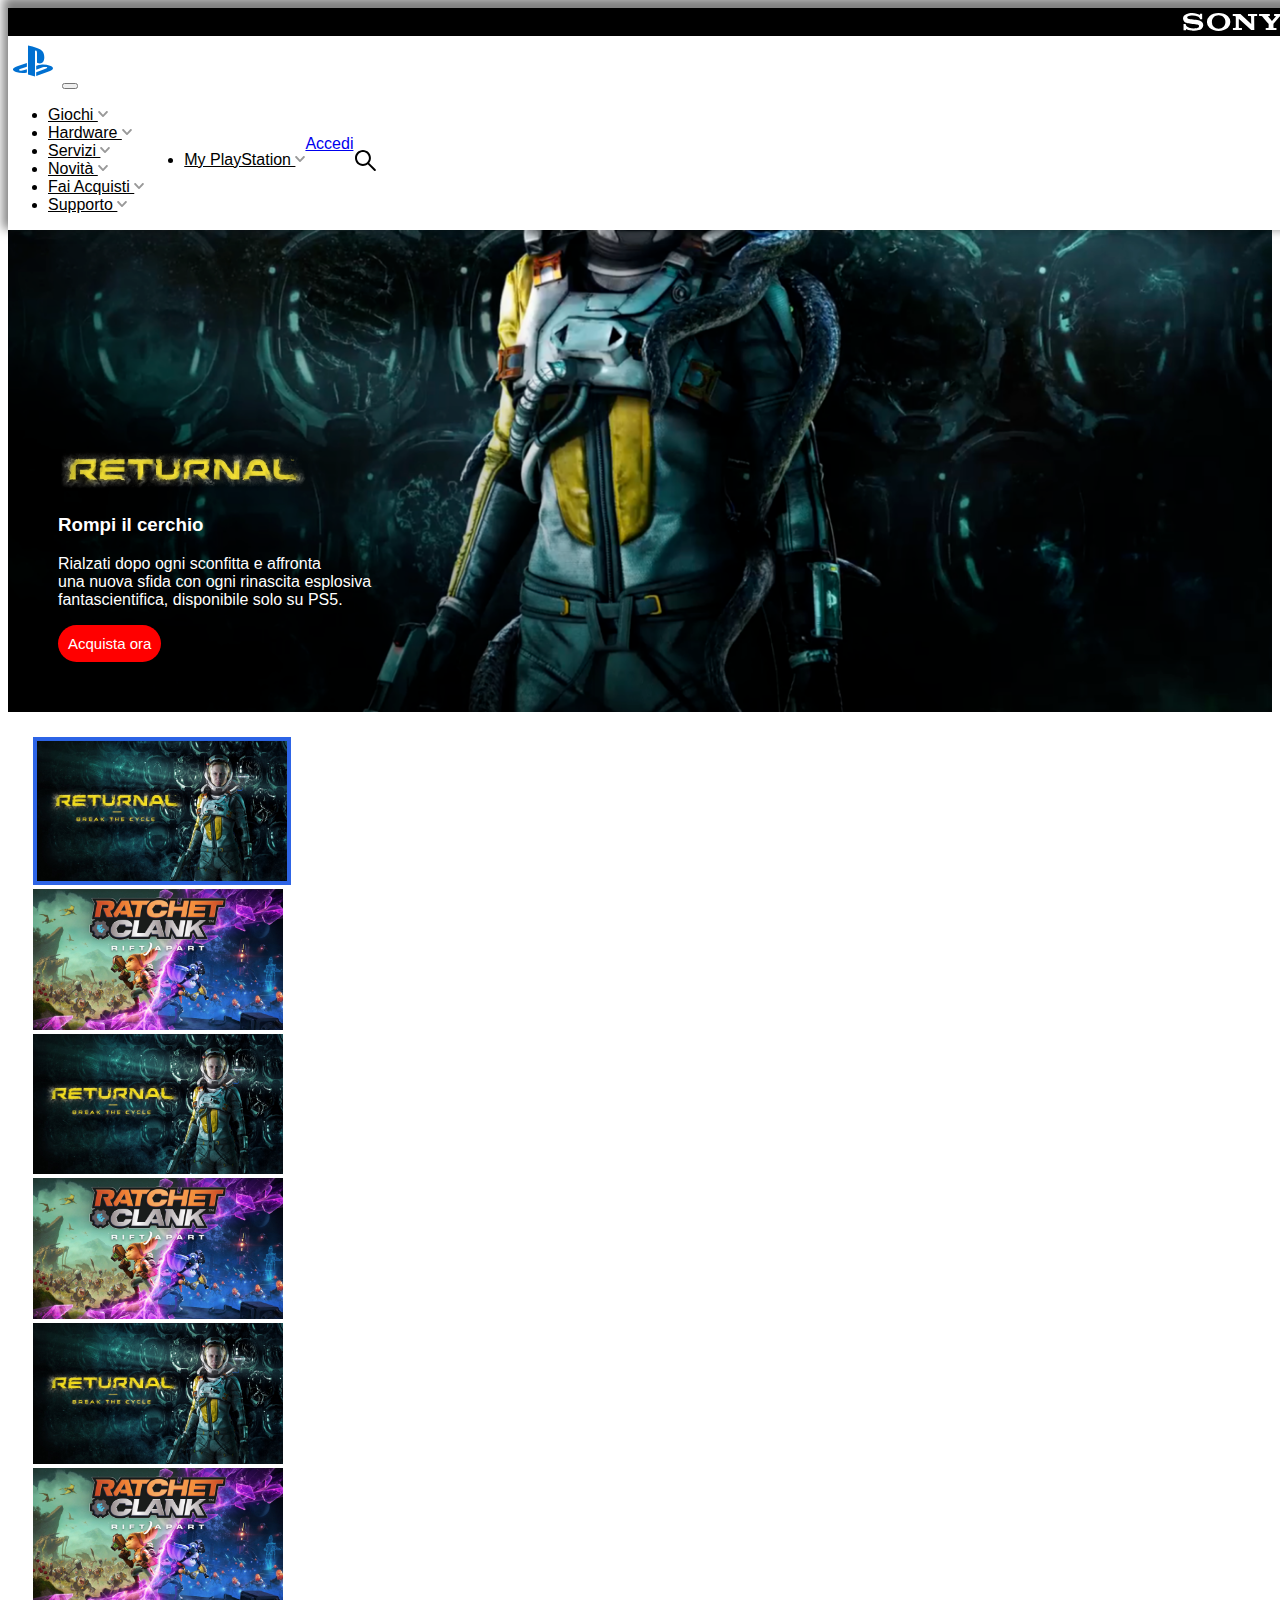
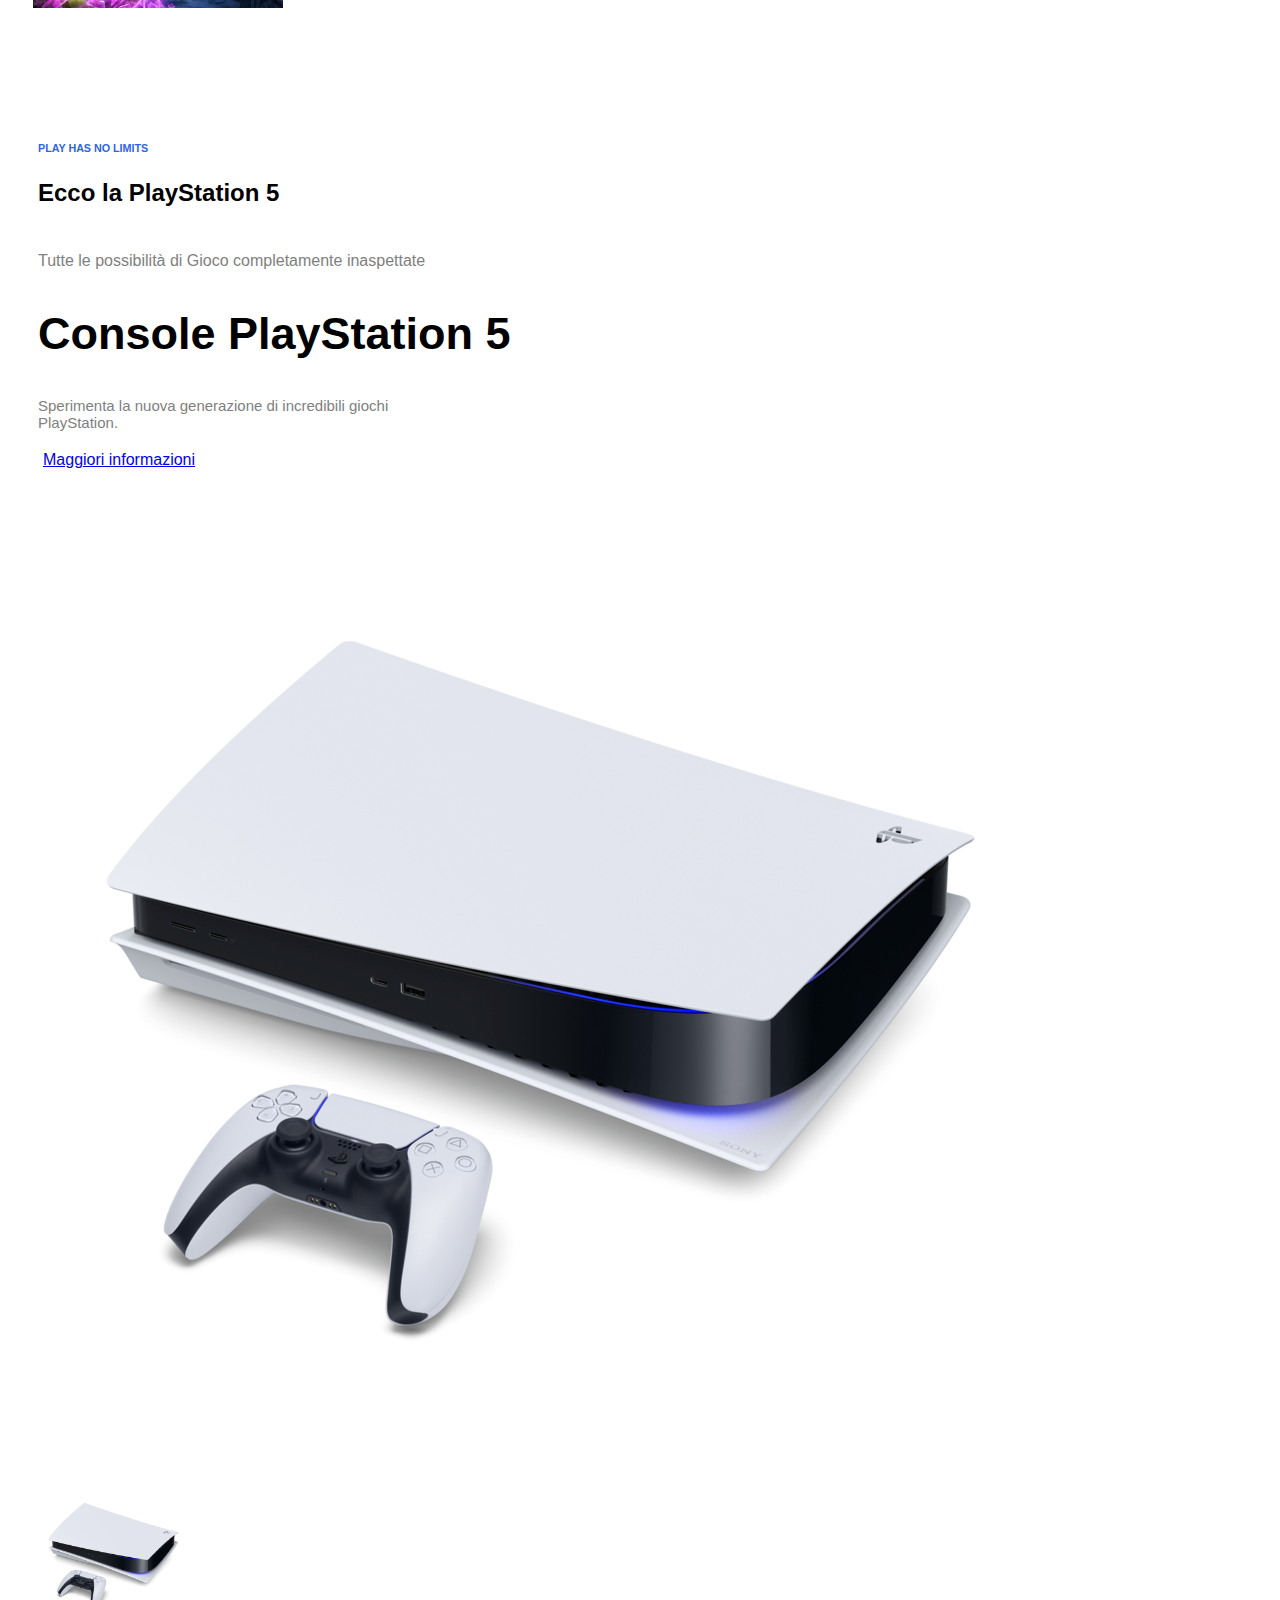
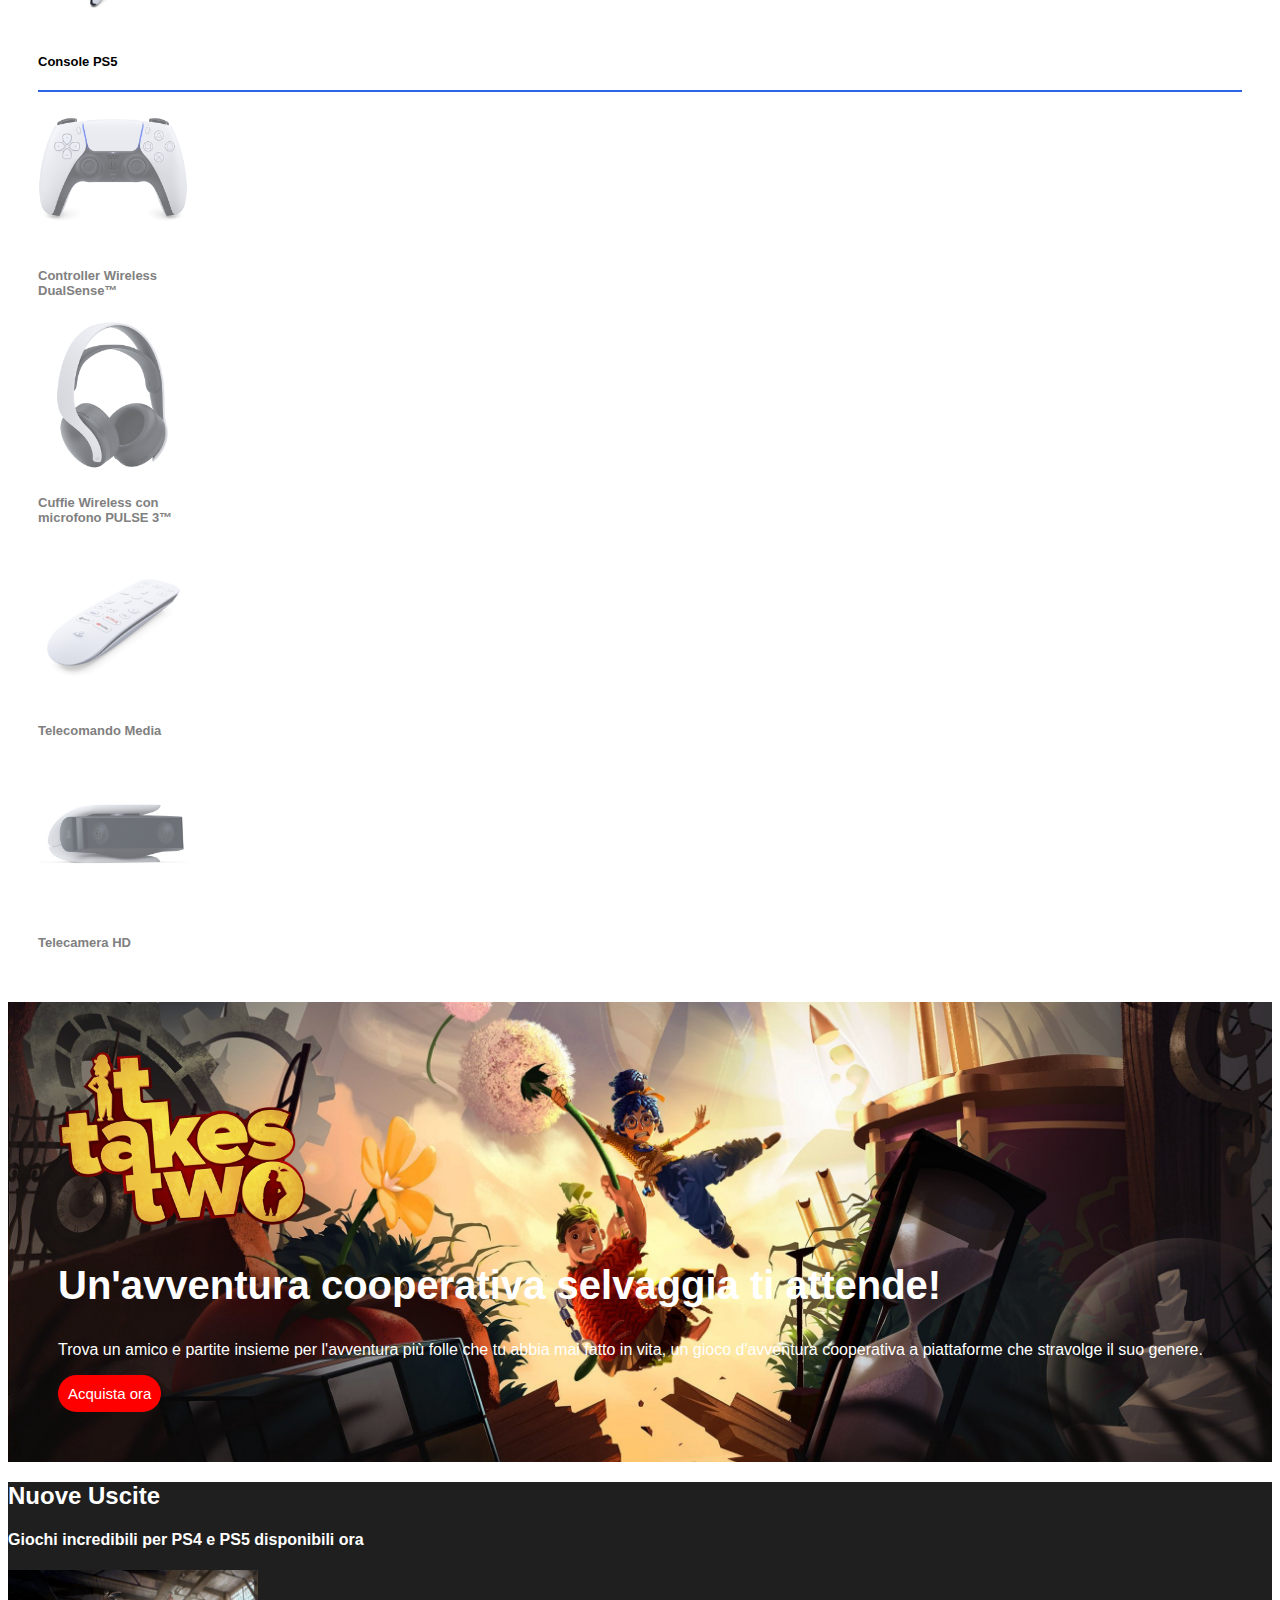
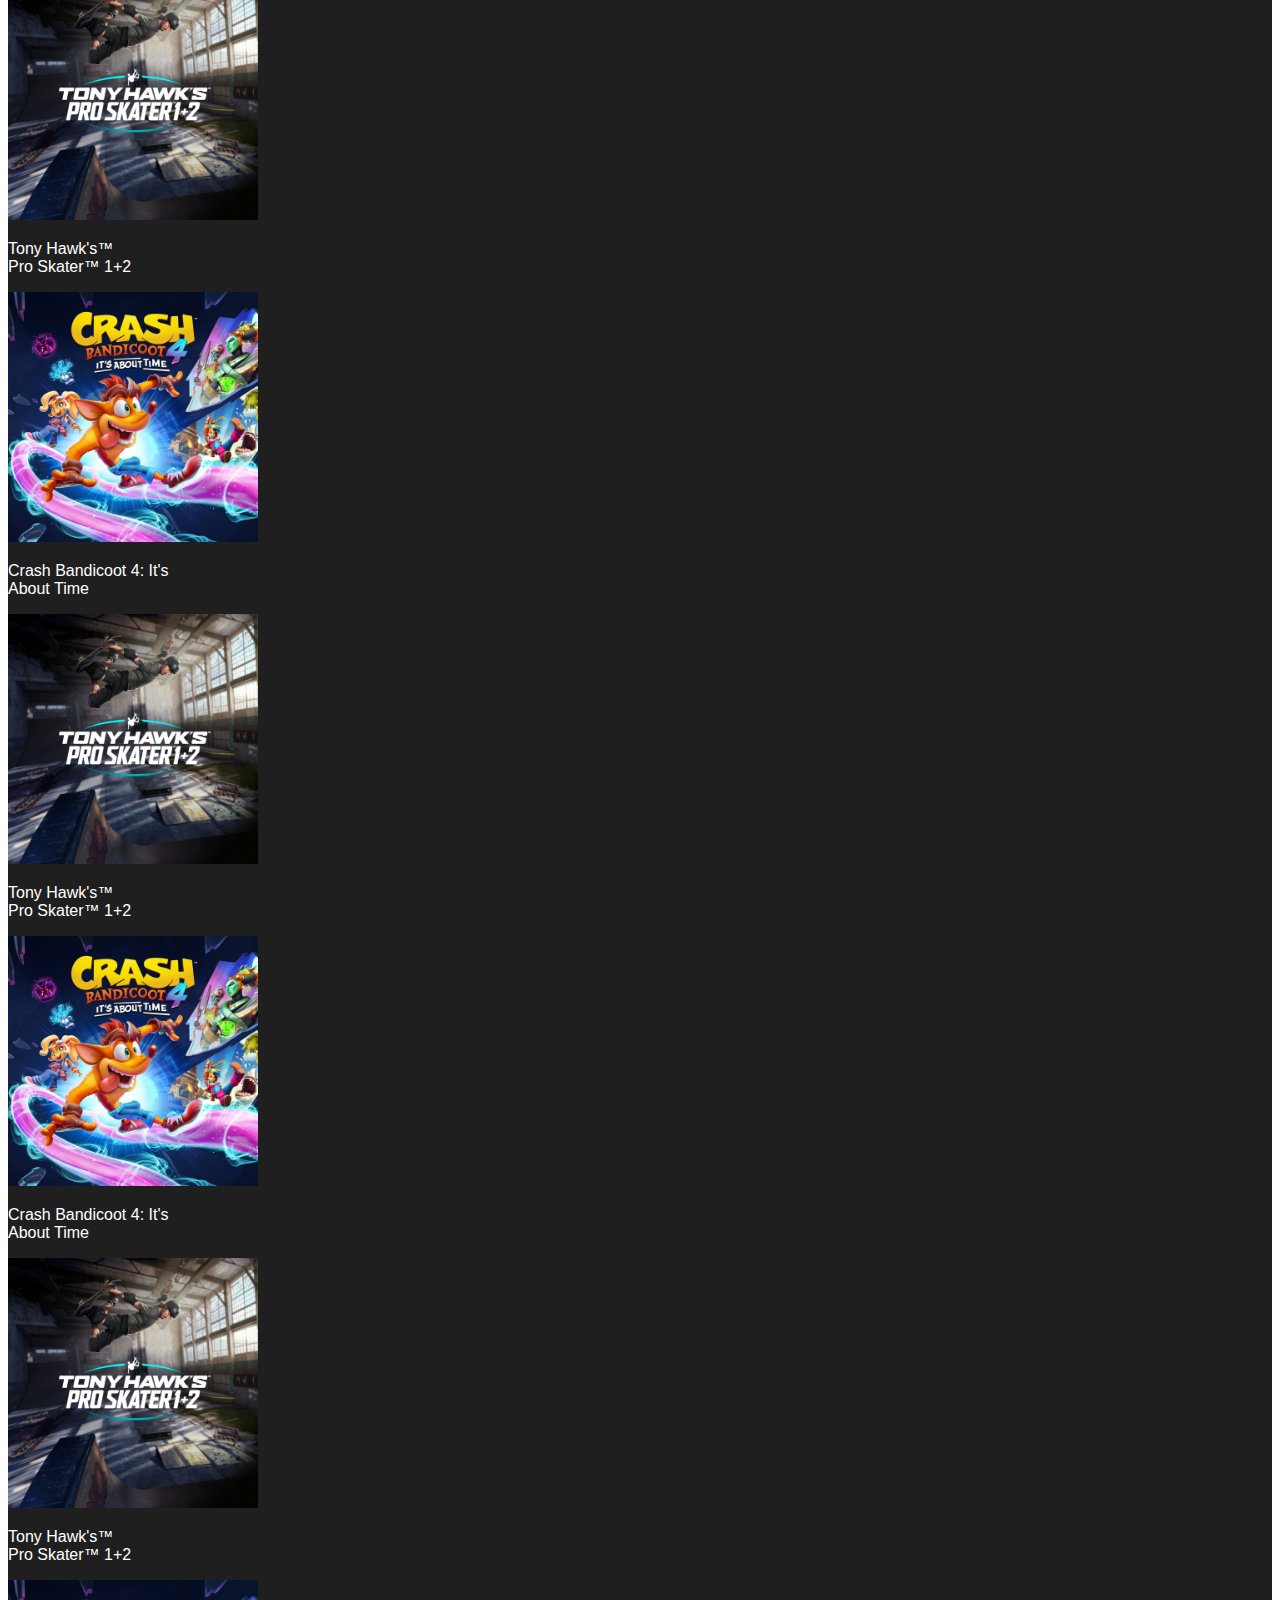
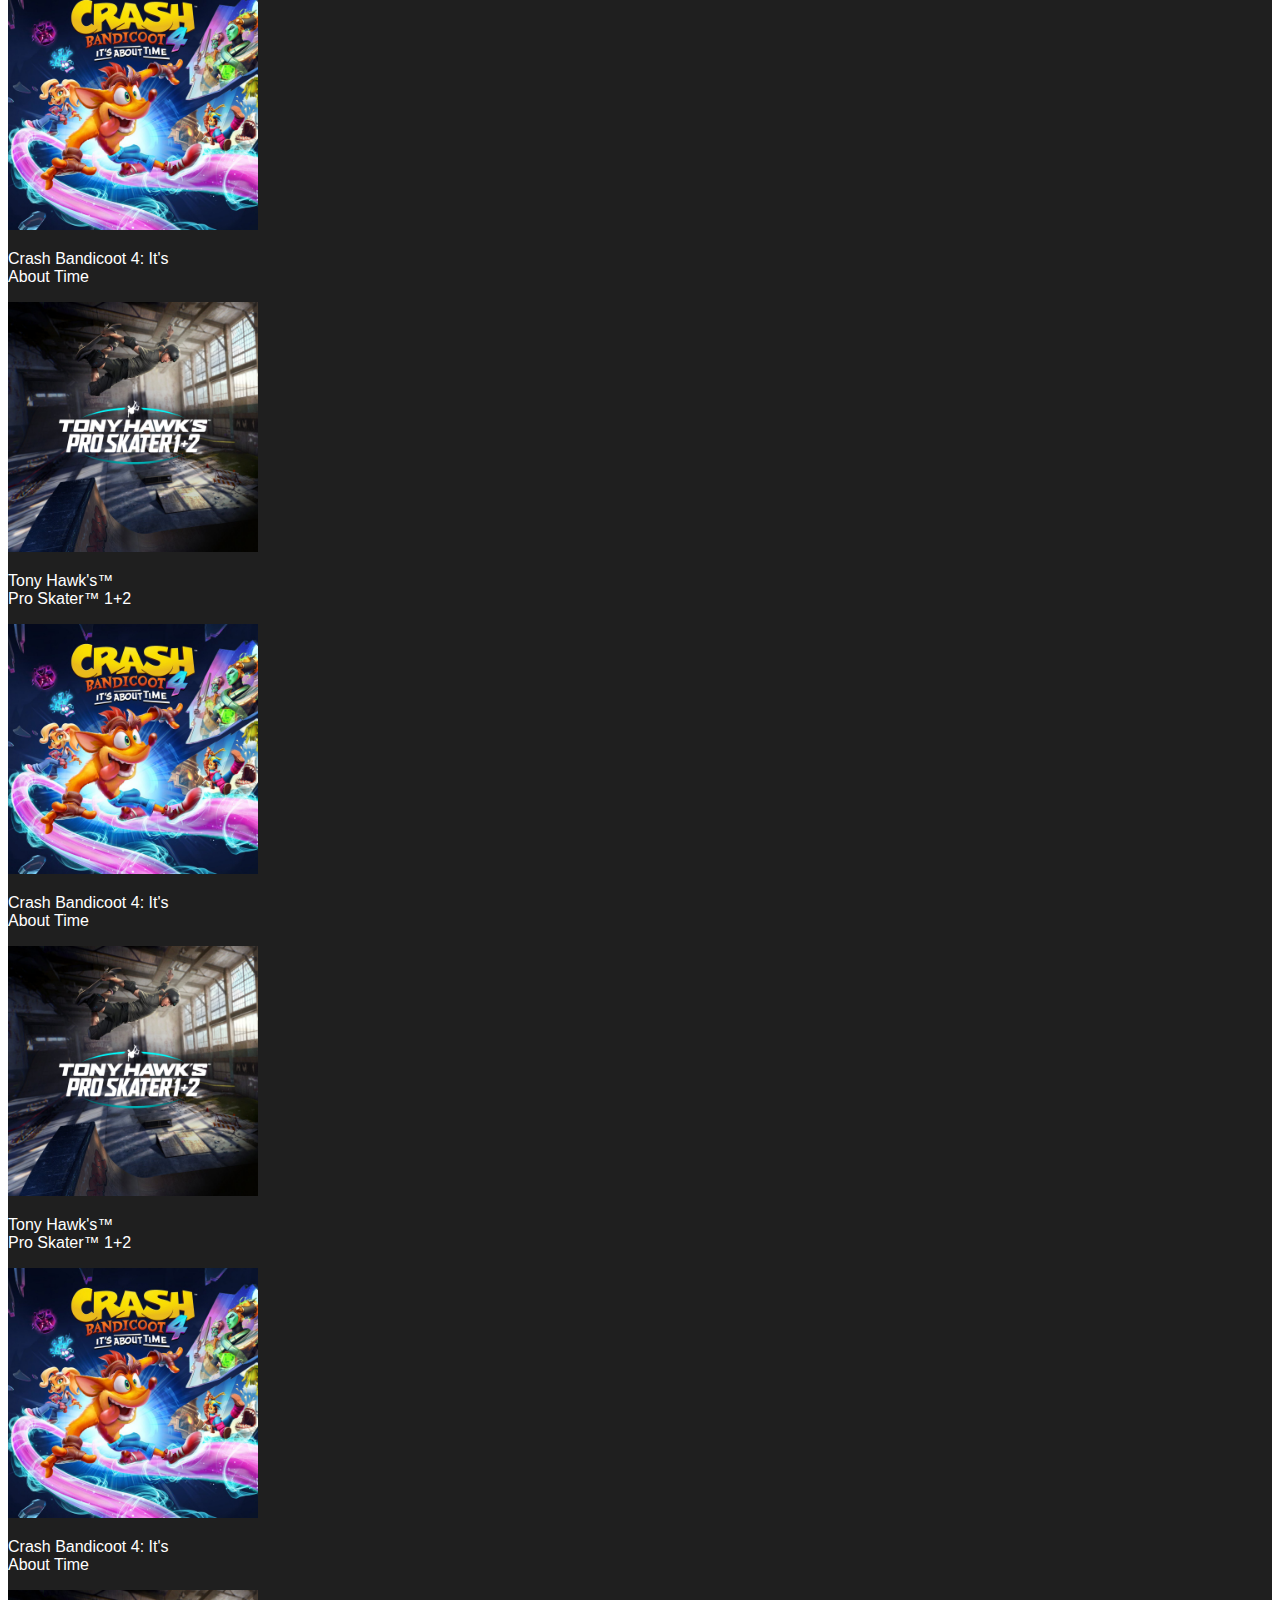
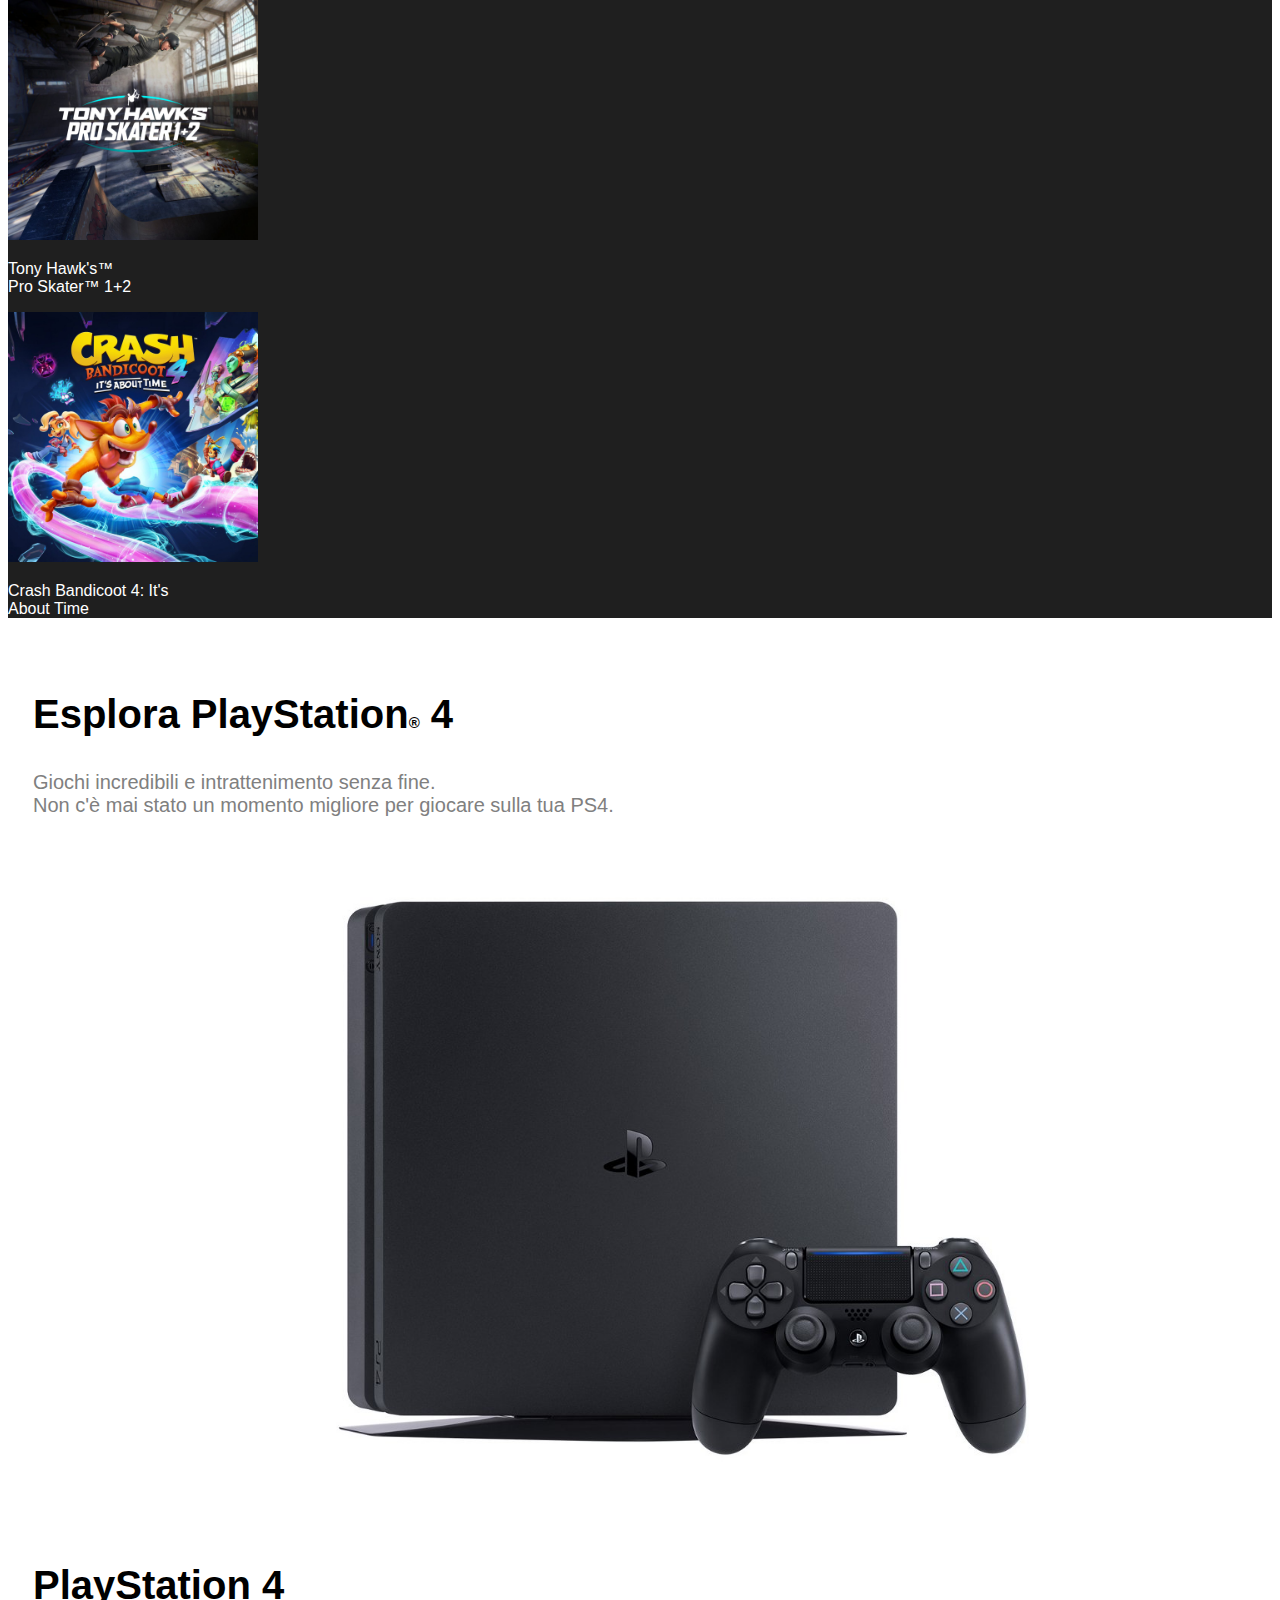
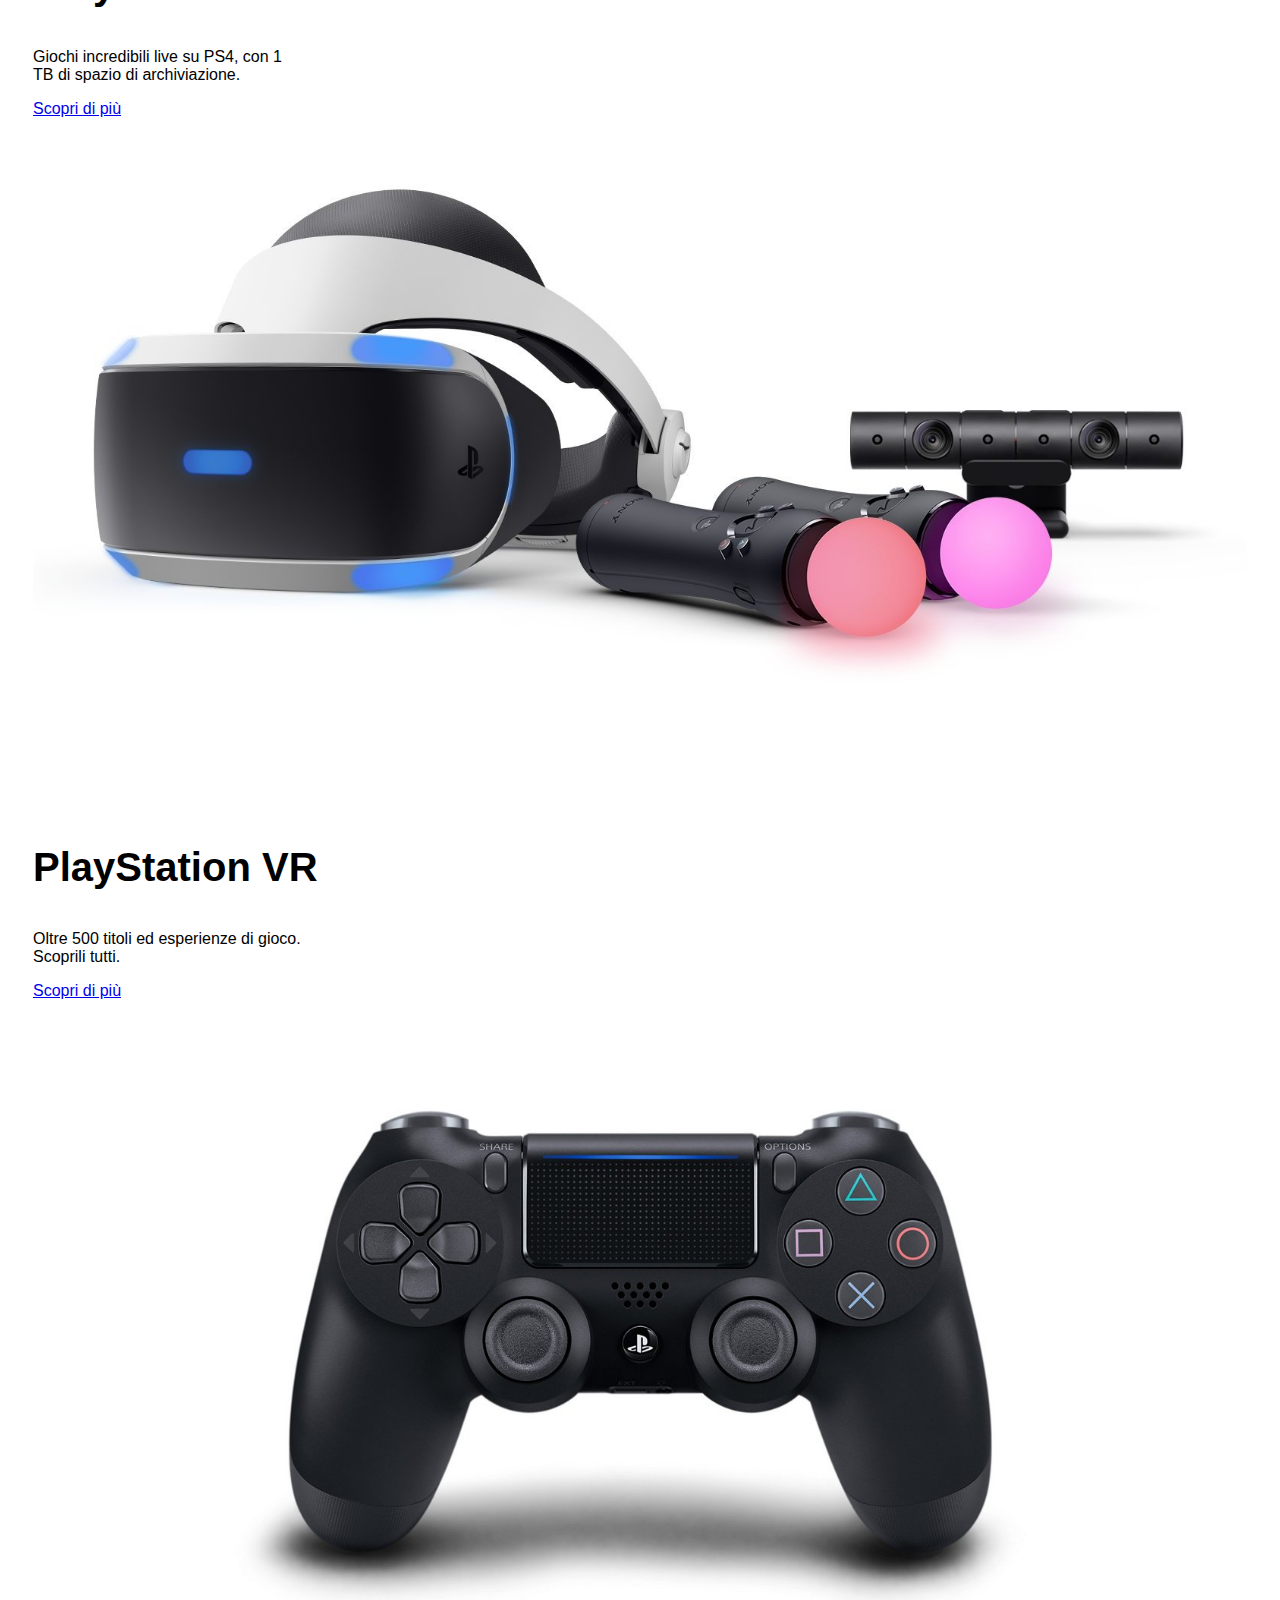
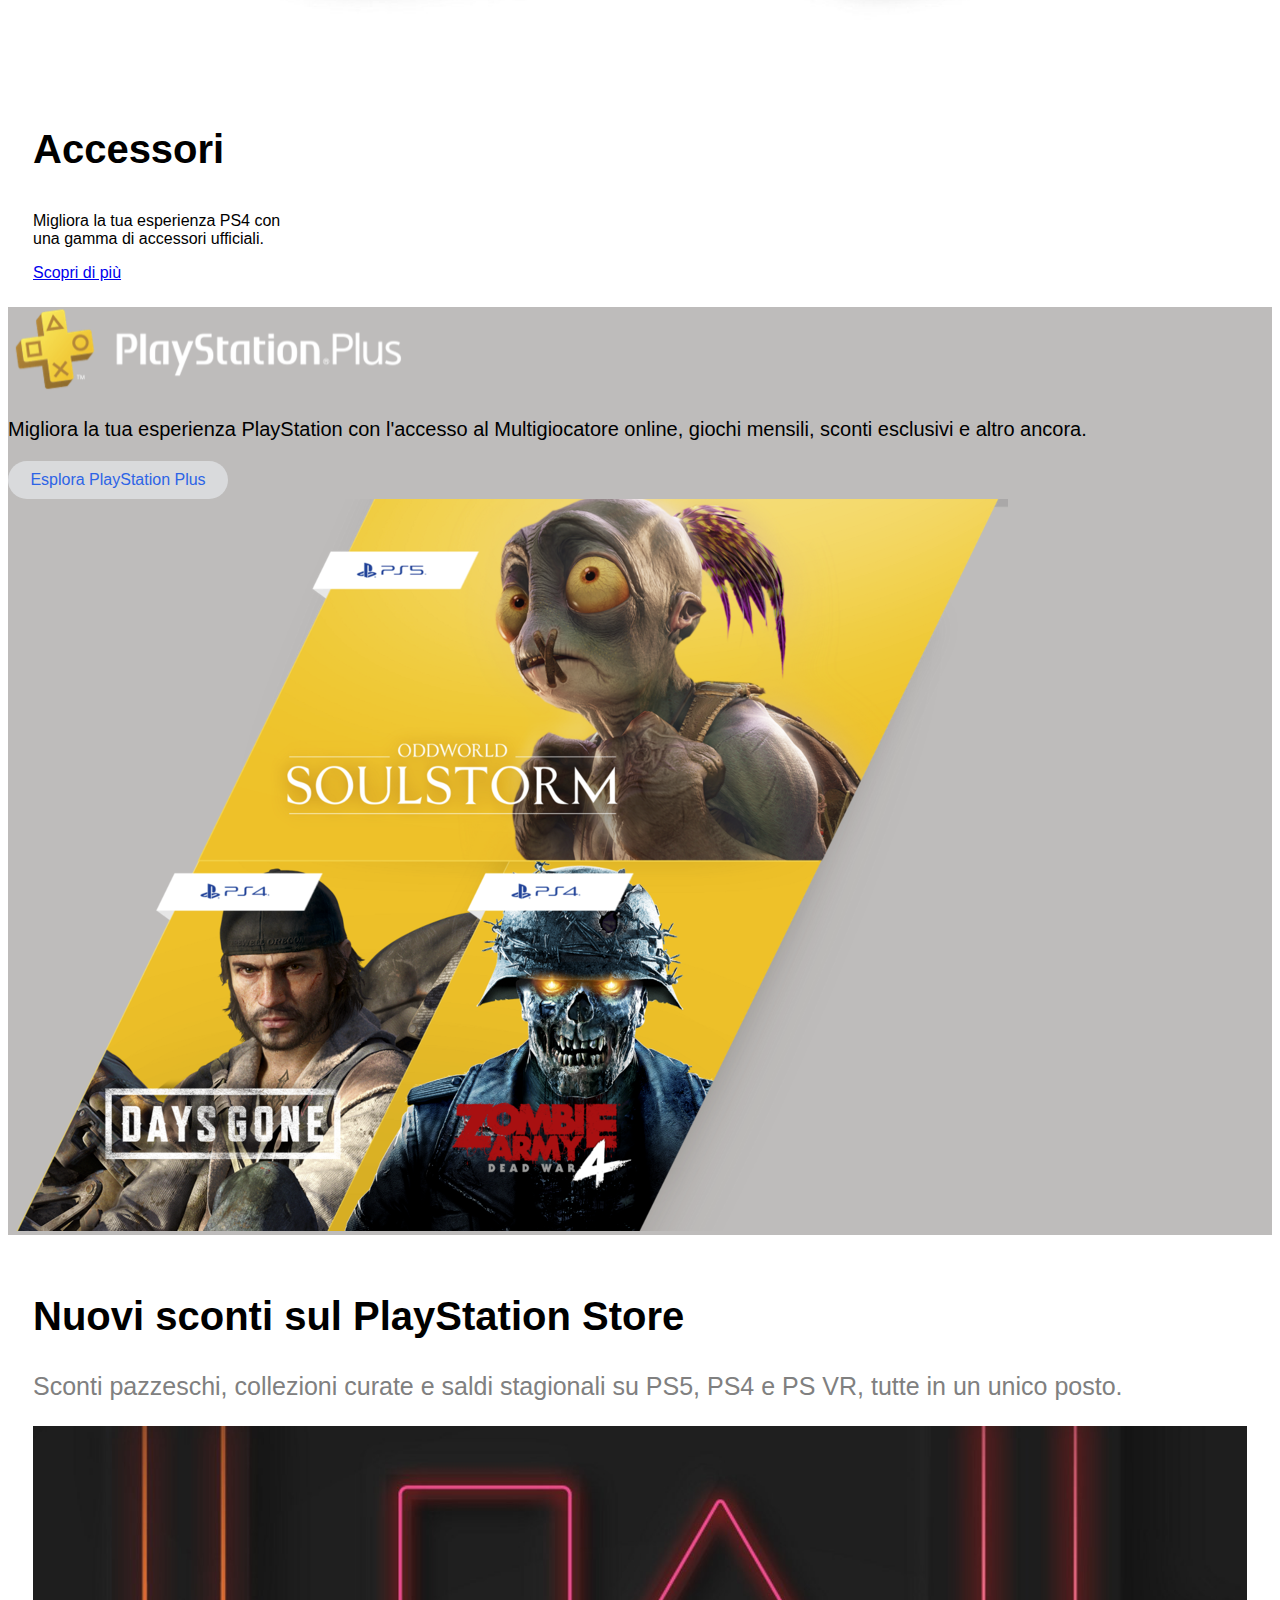
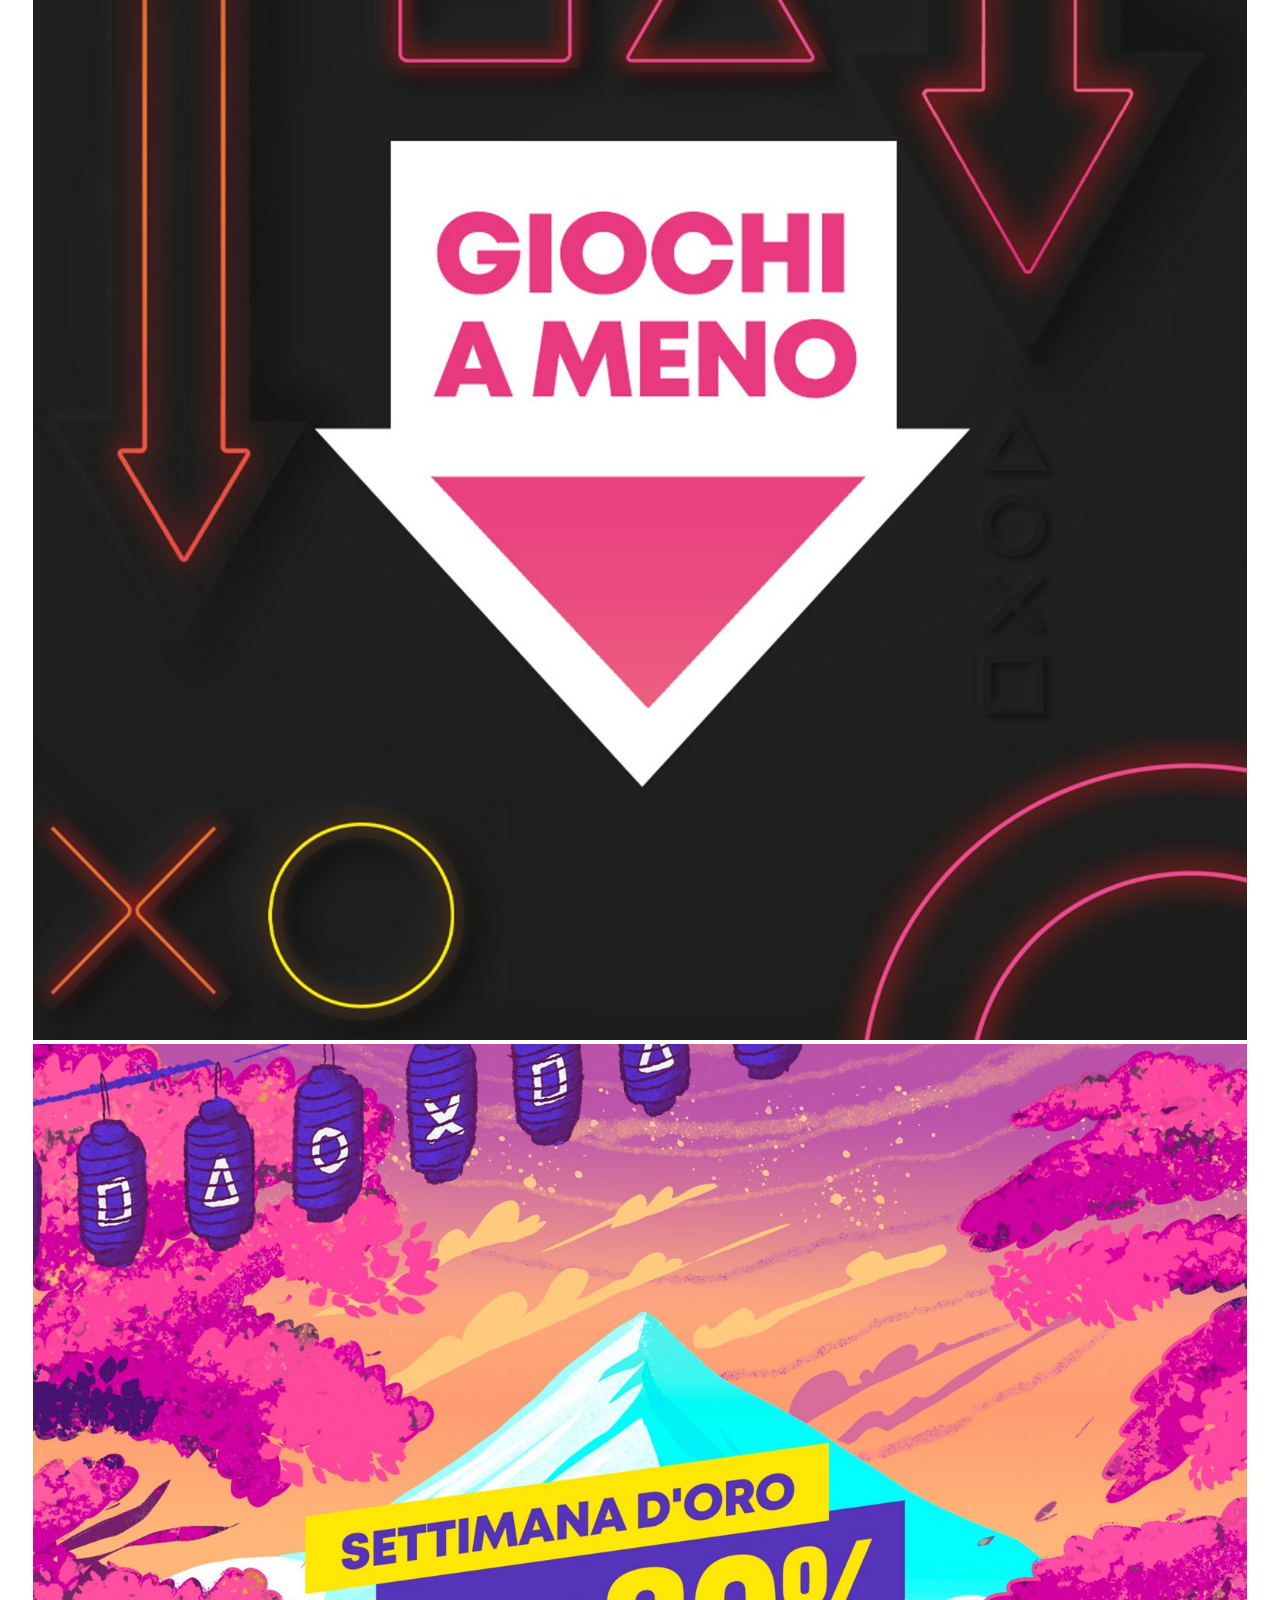
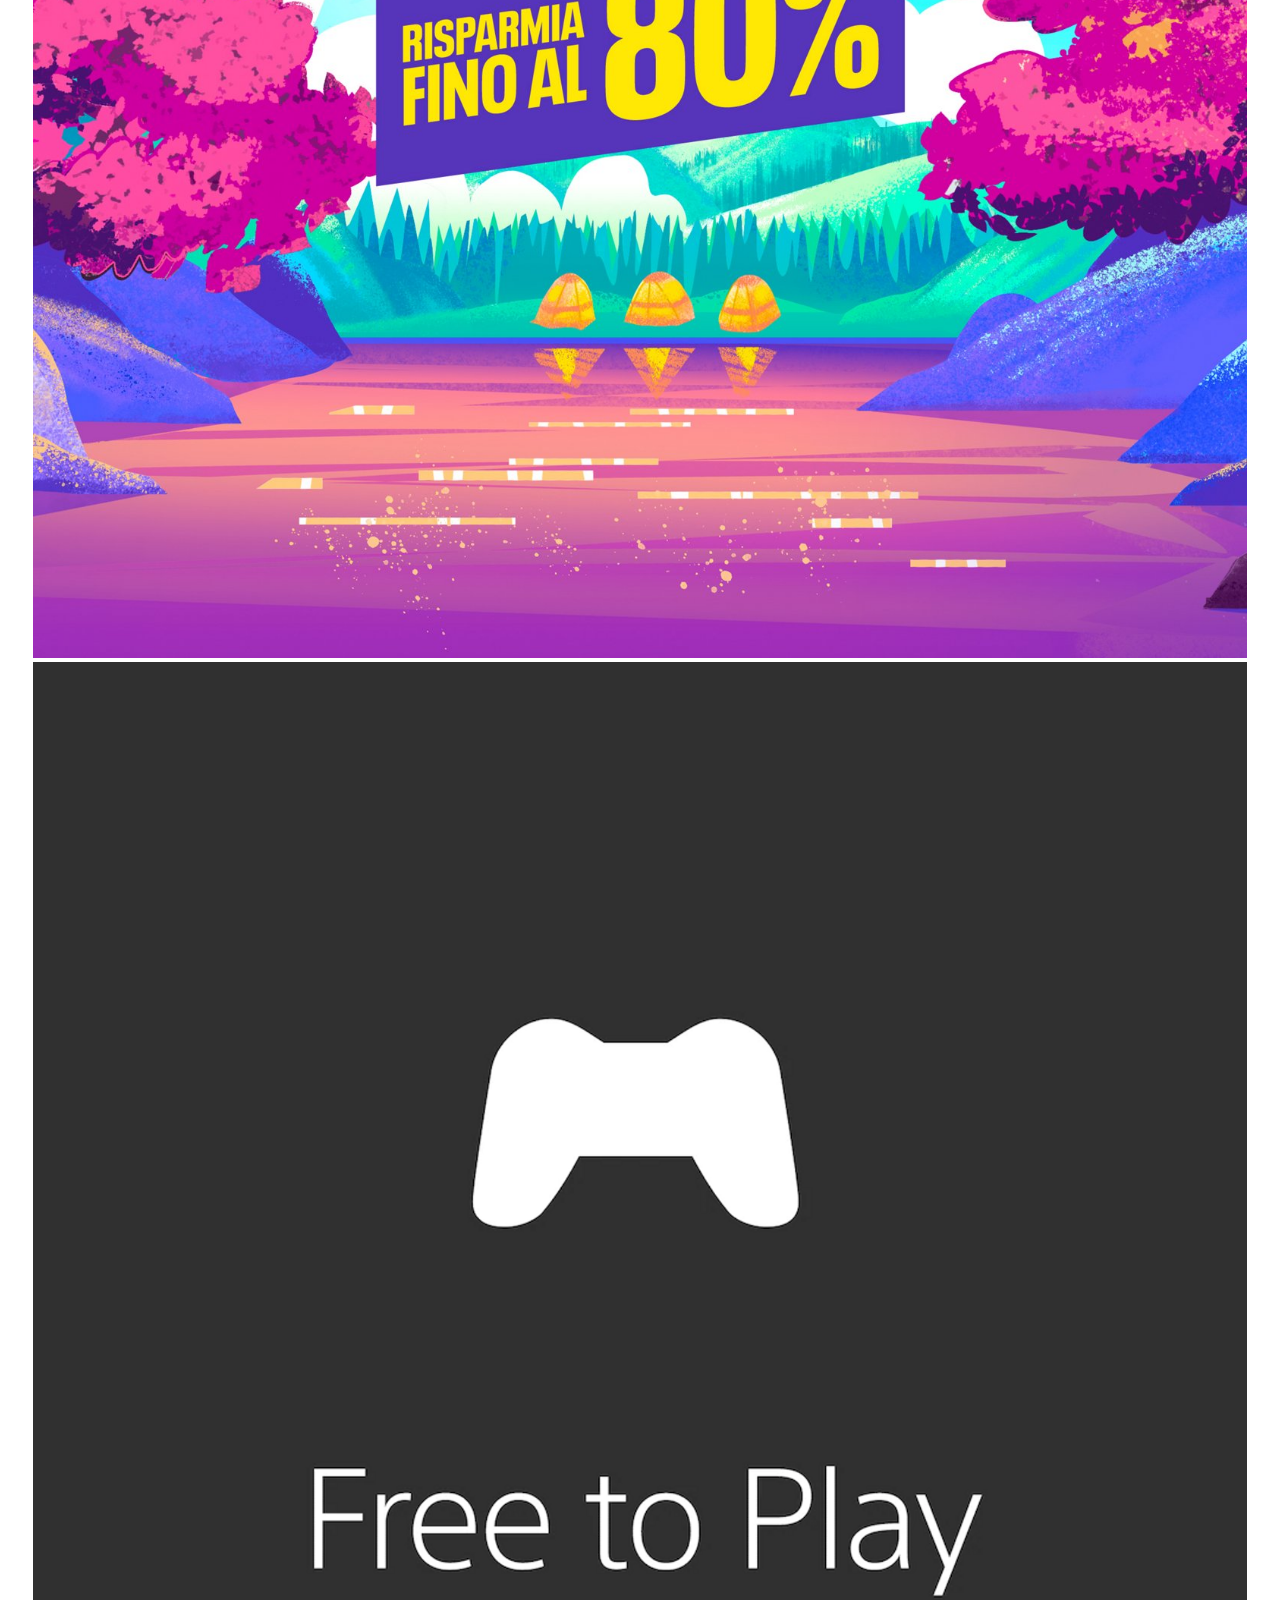
==== commit 24e547e9: "Add hover on ps5" ====
--- a/bonus/index.html
+++ b/bonus/index.html
@@ -26,84 +26,109 @@
                                 <span class="navbar-toggler-icon"></span>
                             </button>
                             <div class="collapse px-3 d_flex align_items navbar-collapse" id="navbarNavDropdown">
-                                <ul class="navbar-nav me-auto">
+                                <ul class="navbar_left navbar-nav me-auto">
                                 <li class="nav-item dropdown">
                                     <a class="nav-link dropdown-toggle color_black" href="#" role="button" data-bs-toggle="dropdown" aria-expanded="false">
-                                    Giochi <span><img class="gray_arrow" src="./img/chevron-down-solid.svg" alt=""></span> <span><img class="blue_arrow" src="./img/chevron-down-solid-hover.svg" alt=""></span>
+                                    Giochi 
+                                    <div class="arrows"> 
+                                        <div class="gray_arrow">
+                                            <img src="./img/chevron-down-solid.svg" alt="">
+                                        </div>
+                                        <div class="blue_arrow">
+                                            <img src="./img/chevron-down-solid-hover.svg" alt="">
+                                        </div>
+                                    </div>
                                     </a>
-                                    <ul class="dropdown-menu color_black">
-                                    <li><a class="dropdown-item" href="#">Action</a></li>
-                                    <li><a class="dropdown-item" href="#">Another action</a></li>
-                                    <li><a class="dropdown-item" href="#">Something else here</a></li>
-                                    </ul>
+                                    <div class="dropdown_section">
+                
+                                    </div>
                                 </li>
                                 <li class="nav-item dropdown">
                                     <a class="nav-link dropdown-toggle color_black" href="#" role="button" data-bs-toggle="dropdown" aria-expanded="false">
-                                    Hardware <span><img class="gray_arrow" src="./img/chevron-down-solid.svg" alt=""></span>
+                                    Hardware <div class="arrows"> 
+                                        <div class="gray_arrow">
+                                            <img src="./img/chevron-down-solid.svg" alt="">
+                                        </div>
+                                        <div class="blue_arrow">
+                                            <img src="./img/chevron-down-solid-hover.svg" alt="">
+                                        </div>
+                                        </div>
                                     </a>
-                                    <ul class="dropdown-menu color_black">
-                                    <li><a class="dropdown-item" href="#">Action</a></li>
-                                    <li><a class="dropdown-item" href="#">Another action</a></li>
-                                    <li><a class="dropdown-item" href="#">Something else here</a></li>
-                                    </ul>
+                                    
                                 </li>
                                 <li class="nav-item dropdown">
                                     <a class="nav-link dropdown-toggle color_black" href="#" role="button" data-bs-toggle="dropdown" aria-expanded="false">
-                                    Servizi <span><img class="gray_arrow" src="./img/chevron-down-solid.svg" alt=""></span>
+                                    Servizi <div class="arrows"> 
+                                        <div class="gray_arrow">
+                                            <img src="./img/chevron-down-solid.svg" alt="">
+                                        </div>
+                                        <div class="blue_arrow">
+                                            <img src="./img/chevron-down-solid-hover.svg" alt="">
+                                        </div>
+                                        </div>
                                     </a>
-                                    <ul class="dropdown-menu color_black">
-                                    <li><a class="dropdown-item" href="#">Action</a></li>
-                                    <li><a class="dropdown-item" href="#">Another action</a></li>
-                                    <li><a class="dropdown-item" href="#">Something else here</a></li>
-                                    </ul>
+                                    
                                 </li>
                                 <li class="nav-item dropdown">
                                     <a class="nav-link dropdown-toggle color_black" href="#" role="button" data-bs-toggle="dropdown" aria-expanded="false">
-                                    Novità <span><img class="gray_arrow" src="./img/chevron-down-solid.svg" alt=""></span>
+                                    Novità <div class="arrows"> 
+                                        <div class="gray_arrow">
+                                            <img src="./img/chevron-down-solid.svg" alt="">
+                                        </div>
+                                        <div class="blue_arrow">
+                                            <img src="./img/chevron-down-solid-hover.svg" alt="">
+                                        </div>
+                                        </div>
                                     </a>
-                                    <ul class="dropdown-menu color_black">
-                                    <li><a class="dropdown-item" href="#">Action</a></li>
-                                    <li><a class="dropdown-item" href="#">Another action</a></li>
-                                    <li><a class="dropdown-item" href="#">Something else here</a></li>
-                                    </ul>
+                                    
                                 </li>
                                 <li class="nav-item dropdown">
                                     <a class="nav-link dropdown-toggle color_black" href="#" role="button" data-bs-toggle="dropdown" aria-expanded="false">
-                                    Fai Acquisti <span><img class="gray_arrow" src="./img/chevron-down-solid.svg" alt=""></span>
+                                    Fai Acquisti <div class="arrows"> 
+                                        <div class="gray_arrow">
+                                            <img src="./img/chevron-down-solid.svg" alt="">
+                                        </div>
+                                        <div class="blue_arrow">
+                                            <img src="./img/chevron-down-solid-hover.svg" alt="">
+                                        </div>
+                                        </div>
                                     </a>
-                                    <ul class="dropdown-menu color_black">
-                                    <li><a class="dropdown-item" href="#">Action</a></li>
-                                    <li><a class="dropdown-item" href="#">Another action</a></li>
-                                    <li><a class="dropdown-item" href="#">Something else here</a></li>
-                                    </ul>
+                                    
                                 </li>
                                 <li class="nav-item dropdown">
                                     <a class="nav-link dropdown-toggle color_black" href="#" role="button" data-bs-toggle="dropdown" aria-expanded="false">
-                                    Supporto <span><img class="gray_arrow" src="./img/chevron-down-solid.svg" alt=""></span>
+                                    Supporto <div class="arrows"> 
+                                        <div class="gray_arrow">
+                                            <img src="./img/chevron-down-solid.svg" alt="">
+                                        </div>
+                                        <div class="blue_arrow">
+                                            <img src="./img/chevron-down-solid-hover.svg" alt="">
+                                        </div>
+                                        </div>
                                     </a>
-                                    <ul class="dropdown-menu color_black">
-                                    <li><a class="dropdown-item" href="#">Action</a></li>
-                                    <li><a class="dropdown-item" href="#">Another action</a></li>
-                                    <li><a class="dropdown-item" href="#">Something else here</a></li>
+                                    
+                                </li>
+                                </ul>
+                                <div class="navbar_right d_flex">
+                                    <ul class="navbar-nav">
+                                        <li class="nav-item dropdown">
+                                            <a class="nav-link dropdown-toggle color_black" href="#" role="button" data-bs-toggle="dropdown" aria-expanded="false">
+                                            My PlayStation <div class="arrows"> 
+                                                <div class="gray_arrow">
+                                                    <img src="./img/chevron-down-solid.svg" alt="">
+                                                </div>
+                                                <div class="blue_arrow">
+                                                    <img src="./img/chevron-down-solid-hover.svg" alt="">
+                                                </div>
+                                                </div>
+                                            </a>
+                                        </li>
                                     </ul>
-                                </li>
-                                </ul>
-                                <ul class="navbar-nav">
-                                    <li class="nav-item dropdown">
-                                        <a class="nav-link dropdown-toggle color_black" href="#" role="button" data-bs-toggle="dropdown" aria-expanded="false">
-                                        My PlayStation <span><img class="gray_arrow" src="./img/chevron-down-solid.svg" alt=""></span>
-                                        </a>
-                                        <ul class="dropdown-menu color_black">
-                                        <li><a class="dropdown-item" href="#">Action</a></li>
-                                        <li><a class="dropdown-item" href="#">Another action</a></li>
-                                        <li><a class="dropdown-item" href="#">Something else here</a></li>
-                                        </ul>
-                                    </li>
-                                </ul>
-                                <a class="btn btn-dark rounded-5 px-3 mx-3" href="#">Accedi</a>
-                                <img width="25px" src="./img/lens.svg" alt="Ricerca">
+                                    <a class="btn btn-dark rounded-5 px-3 mx-3" href="#">Accedi</a>
+                                    <img width="25px" src="./img/lens.svg" alt="Ricerca">
+                                </div>
                             </div>
-                </div>    
+                </div>
             </nav>
         </div>
     </header>
@@ -206,29 +231,29 @@
                                 Console PS5
                             </h5>
                         </div>
-                        <div class="col-4 col-xxl-2 col-xl-2 col-lg-2 col-md-2 col-sm-4 text-center">
+                        <div class="col-4 controller col-xxl-2 col-xl-2 col-lg-2 col-md-2 col-sm-4 text-center">
                             <img class="thumb_disabled" width="150px" src="../img/joypad-thumb.png" alt="Thumbs">
-                            <h5 class="thumb_name py-2">
+                            <h5 class="thumb_name color_gray py-2">
                                 Controller Wireless <br>
                                 DualSense&#8482;
                             </h5>
                         </div>
-                        <div class="col-4 col-xxl-2 col-xl-2 col-lg-2 col-md-2 col-sm-4 text-center">
+                        <div class="col-4 cuffie col-xxl-2 col-xl-2 col-lg-2 col-md-2 col-sm-4 text-center">
                             <img class="thumb_disabled" width="150px" src="./img/headset-thumb.png" alt="Thumbs">
-                            <h5 class="thumb_name py-2">
+                            <h5 class="thumb_name color_gray py-2">
                                 Cuffie Wireless con <br>
                                 microfono PULSE 3&#8482;
                             </h5>
                         </div>
-                        <div class="col-4 col-xxl-2 col-xl-2 col-lg-2 col-md-2 col-sm-4 text-center">
+                        <div class="col-4 telecomando col-xxl-2 col-xl-2 col-lg-2 col-md-2 col-sm-4 text-center">
                             <img class="thumb_disabled" width="150px" src="./img/remote-thumb.png" alt="Thumbs">
-                            <h5 class="thumb_name py-2">
+                            <h5 class="thumb_name color_gray py-2">
                                 Telecomando Media
                             </h5>
                         </div>
-                        <div class="col-4 col-xxl-2 col-xl-2 col-lg-2 col-md-2 col-sm-4 text-center">
+                        <div class="col-4 telecamera col-xxl-2 col-xl-2 col-lg-2 col-md-2 col-sm-4 text-center">
                             <img class="thumb_disabled" width="150px" src="./img/camera-thumb.jpg" alt="Thumbs">
-                            <h5 class="thumb_name py-2">
+                            <h5 class="thumb_name color_gray py-2">
                                 Telecamera HD
                             </h5>
                         </div>
--- a/bonus/css/style.css
+++ b/bonus/css/style.css
@@ -58,6 +58,13 @@
     width: 100%;
     z-index: 999;
     box-shadow: 0 -6px 10px 5px rgba(0,0,0,0.5);
+}
+
+.dropdown_section {
+    background-color: white;
+    height: 200px;
+    display: none;
+    position: relative;
 }
 
 .header_up {
@@ -273,10 +280,86 @@
     font-size: 12px;
 }
 
+.arrows {
+    display: inline-block;
+}
+
 /*Effects*/
-.nav-link:hover > .blue_arrow {
-    display: inline-block;
-
+.arrows:hover > .gray_arrow {
+    display: none;
+}
+
+.arrows:hover > .blue_arrow {
+    display: inline-block;
+}
+
+.controller:hover {
+    border-bottom: 2px solid #2D64E6;
+    cursor: pointer;
+
+}
+
+.controller:hover > .thumb_disabled {
+    opacity: 1;
+    transition: 0.3s;
+    
+}
+
+.controller:hover > .thumb_name{
+    color: black;
+    transition: 0.3s;
+}
+
+.telecomando:hover {
+    border-bottom: 2px solid #2D64E6;
+    cursor: pointer;
+}
+
+.telecomando:hover > .thumb_disabled {
+    opacity: 1;
+    transition: 0.3s;
+    
+}
+
+.telecomando:hover > .thumb_name{
+    color: black;
+    transition: 0.3s;
+}
+
+.cuffie:hover {
+    border-bottom: 2px solid #2D64E6;
+    cursor: pointer;
+}
+
+.cuffie:hover > .thumb_disabled {
+    opacity: 1;
+    transition: 0.3s;
+    
+}
+
+.cuffie:hover > .thumb_name{
+    color: black;
+    transition: 0.3s;
+}
+
+.telecamera:hover {
+    border-bottom: 2px solid #2D64E6;
+    cursor: pointer;
+}
+
+.telecamera:hover > .thumb_disabled {
+    opacity: 1;
+    transition: 0.3s;
+    
+}
+
+.telecamera:hover > .thumb_name{
+    color: black;
+    transition: 0.3s;
+}
+
+.row > .col-4, .col-2, .col-6 {
+    cursor: pointer;
 }
 
 @media screen and (min-width:992px) and (max-width:1200px){
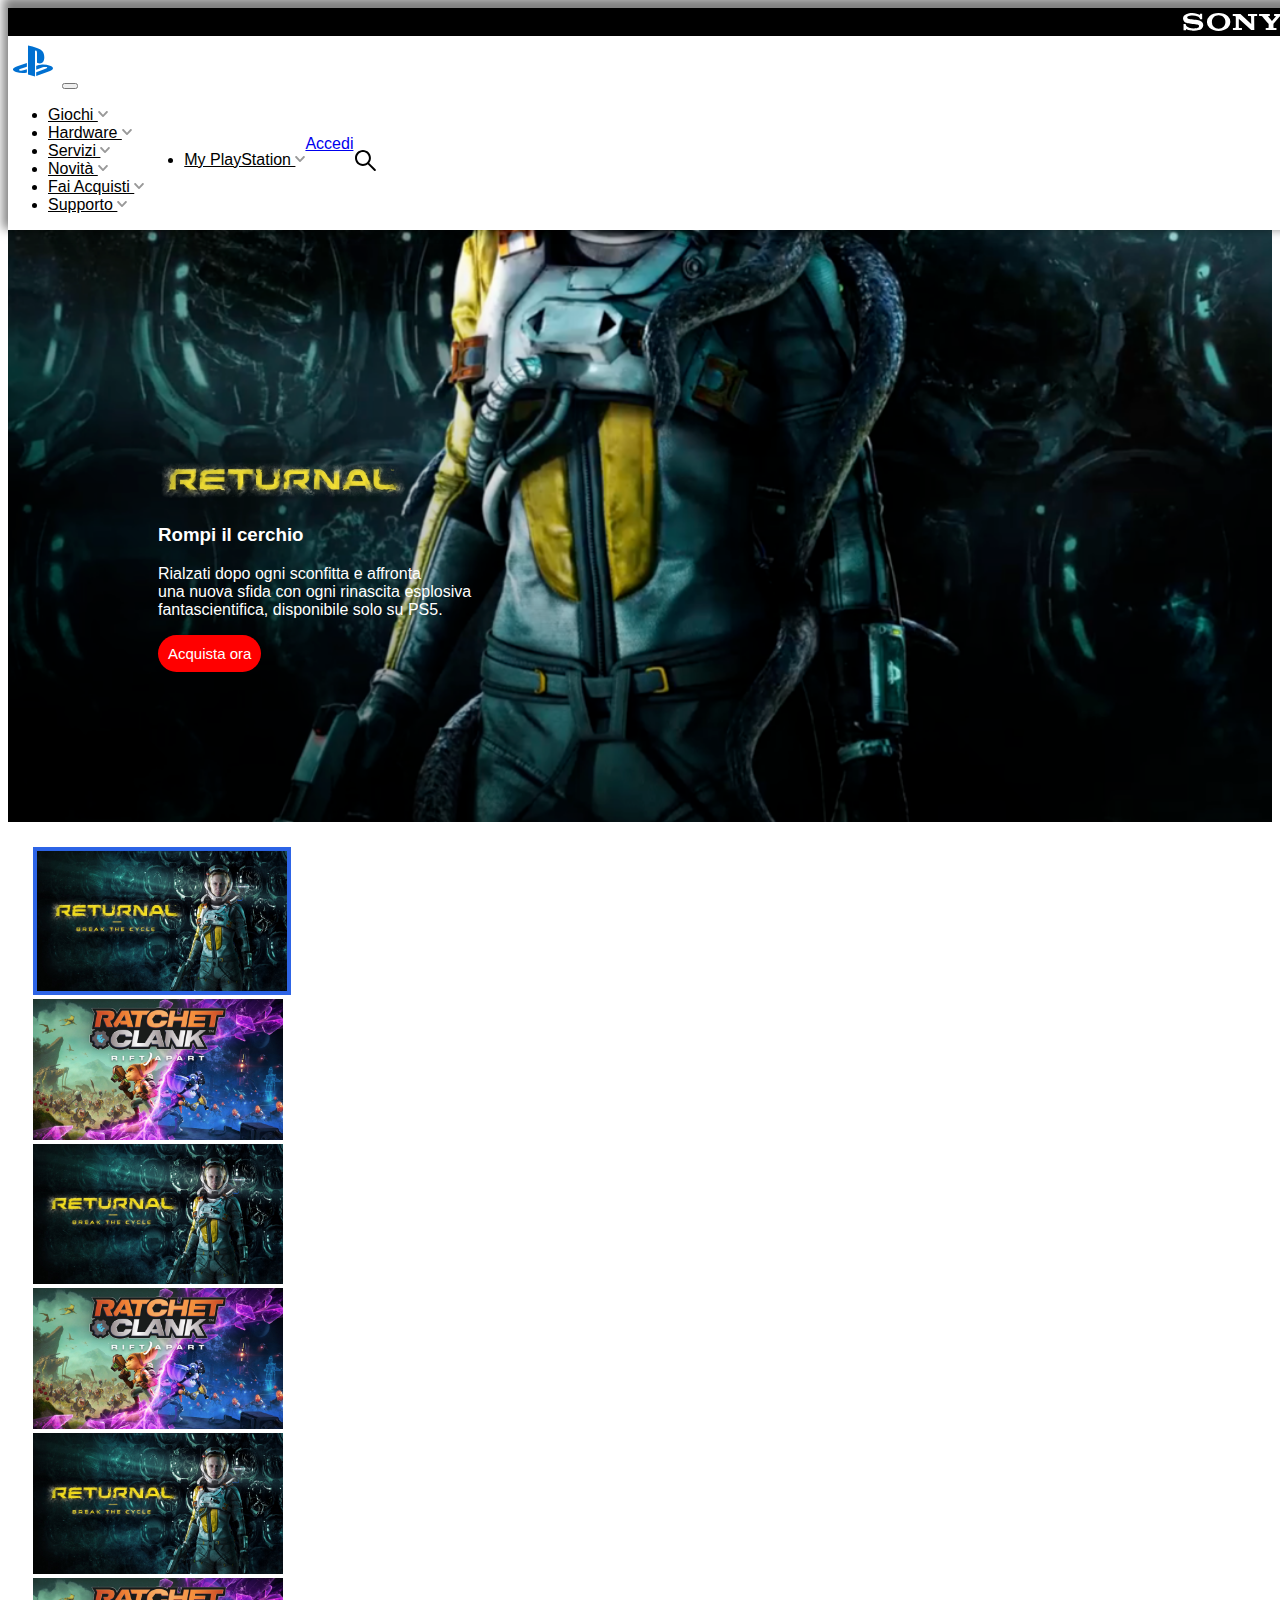
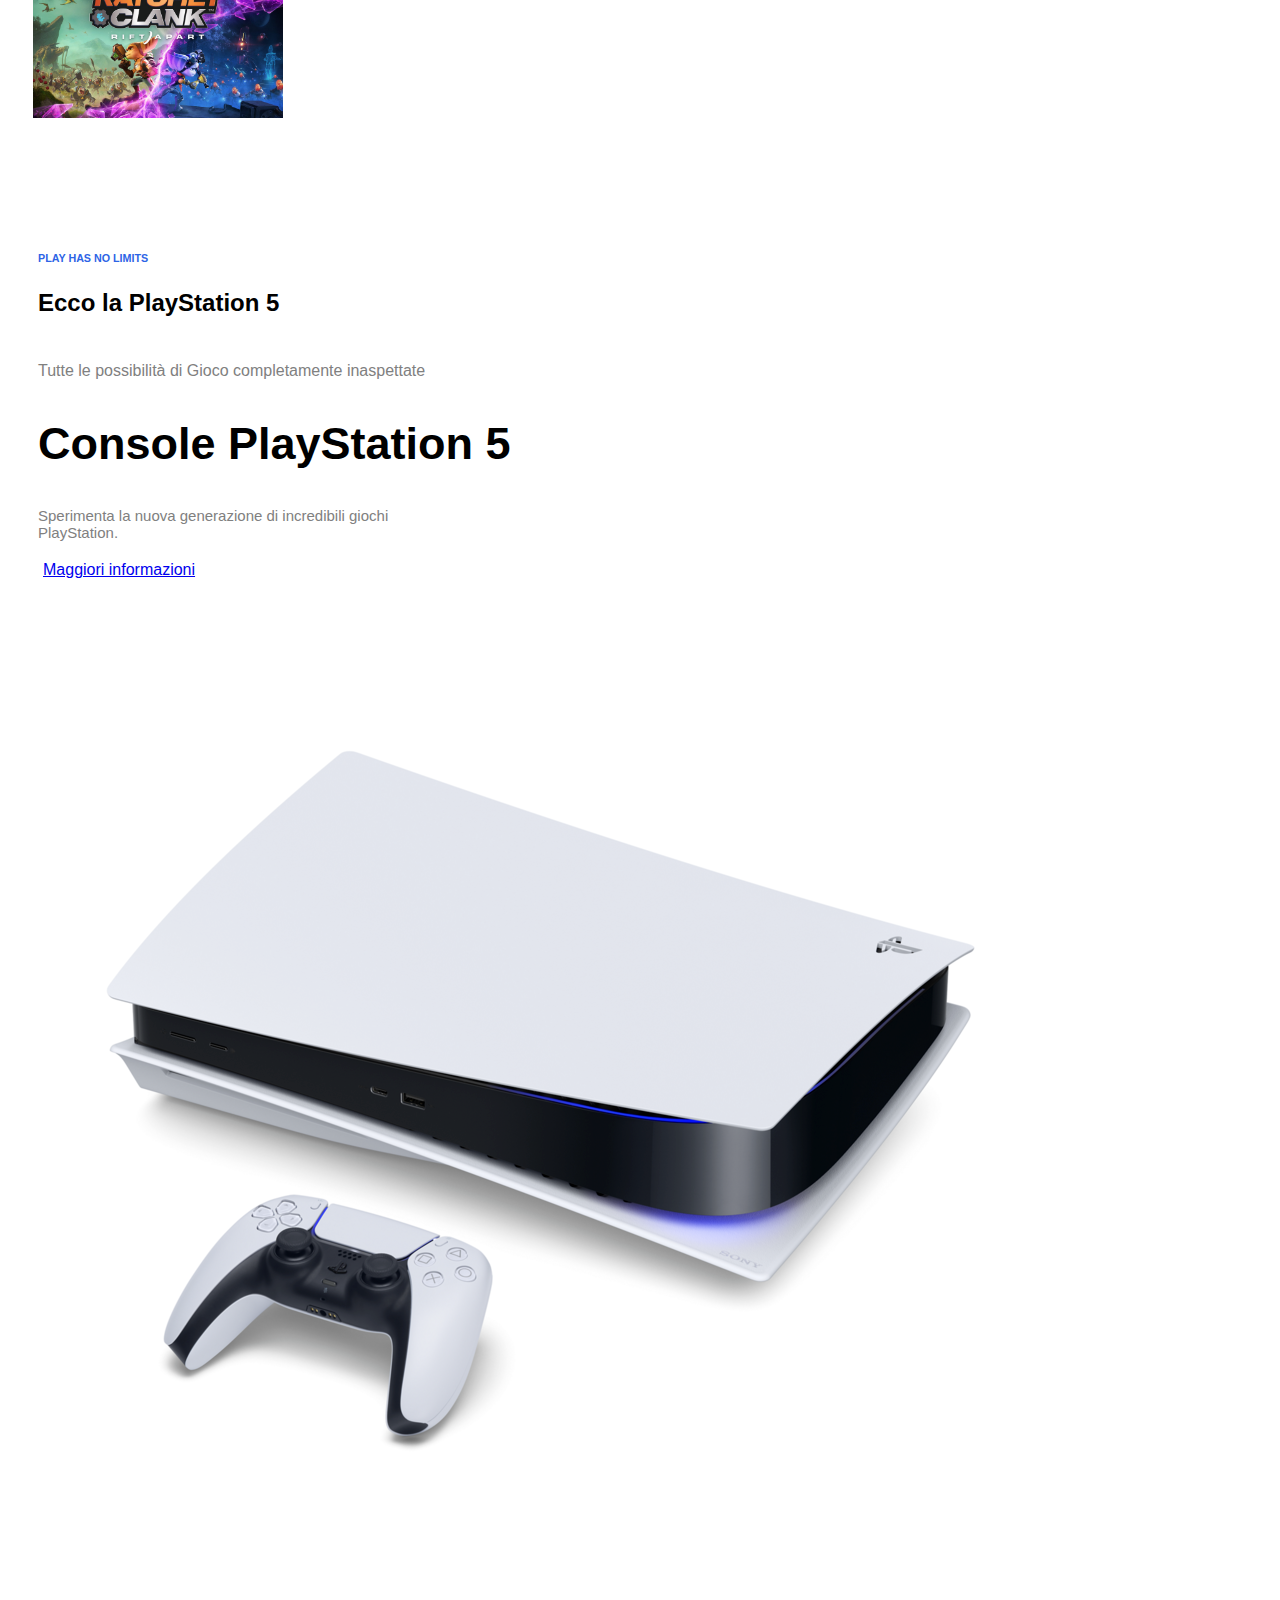
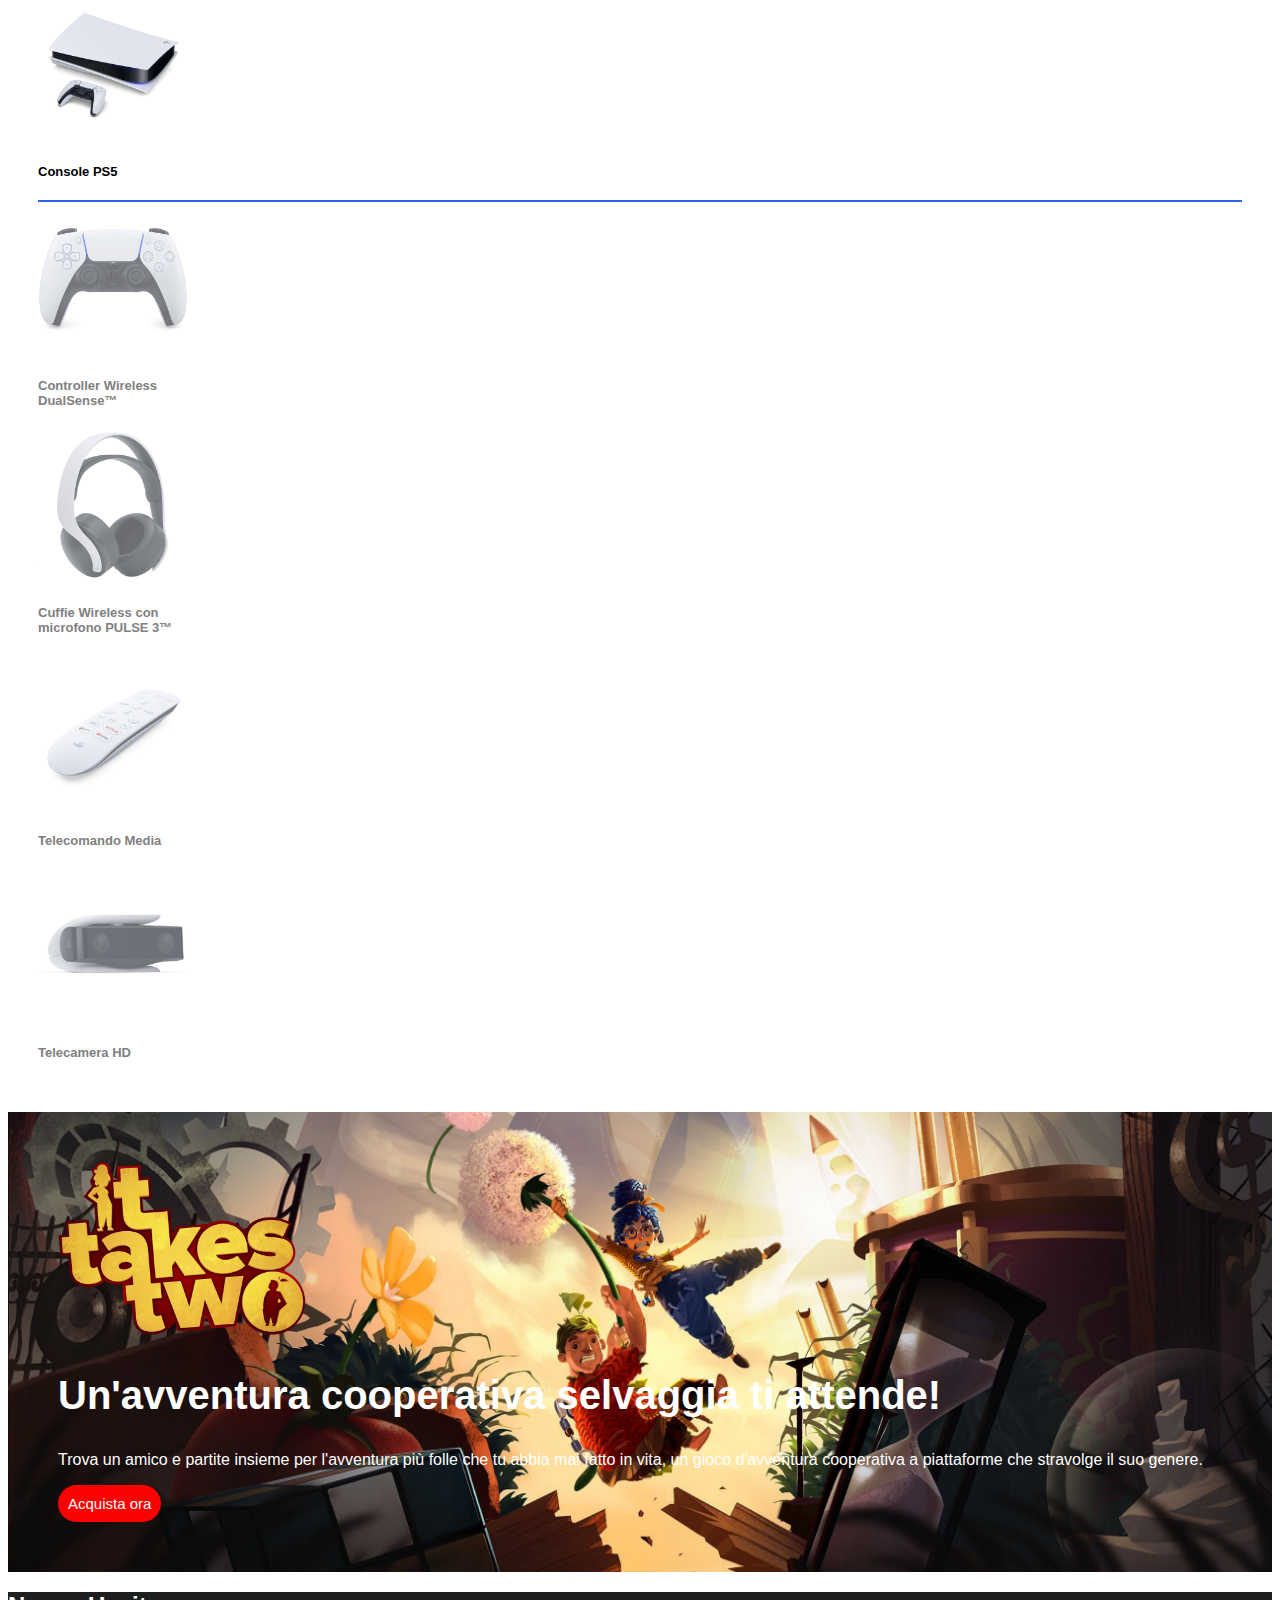
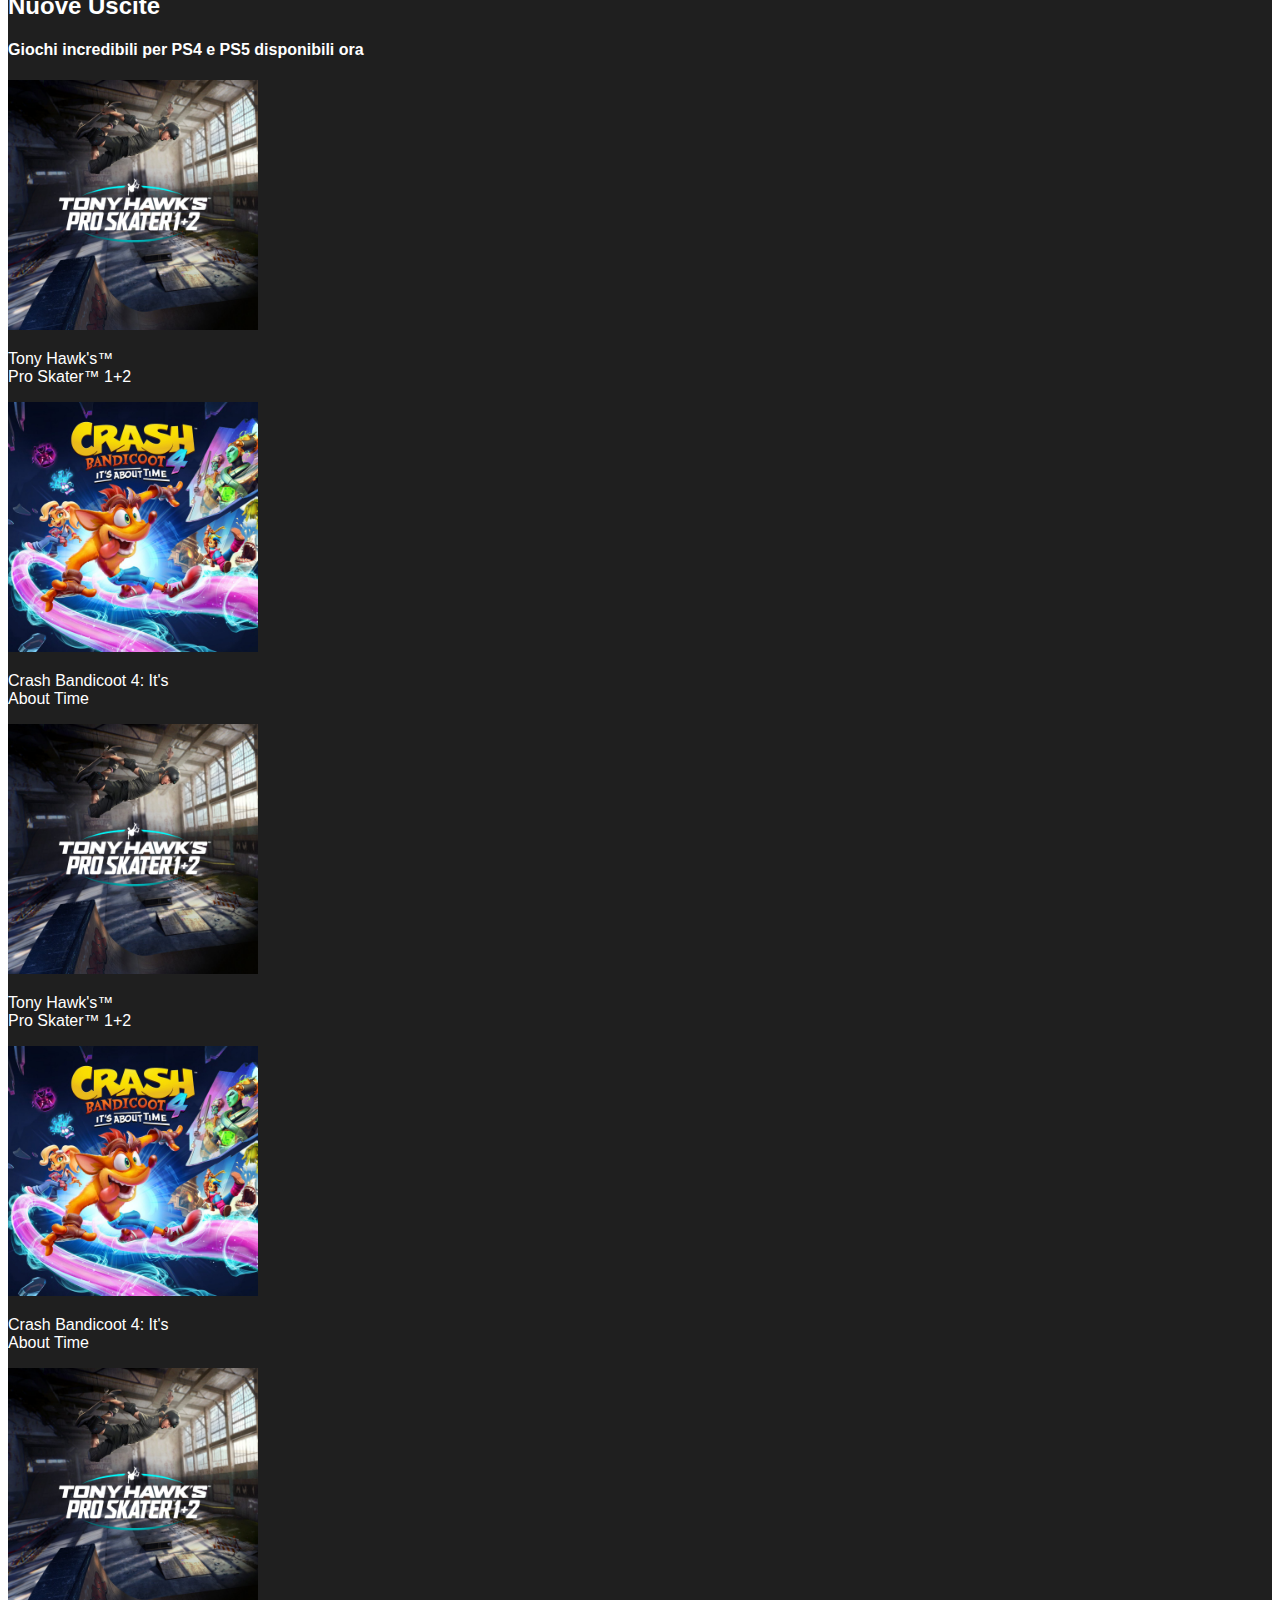
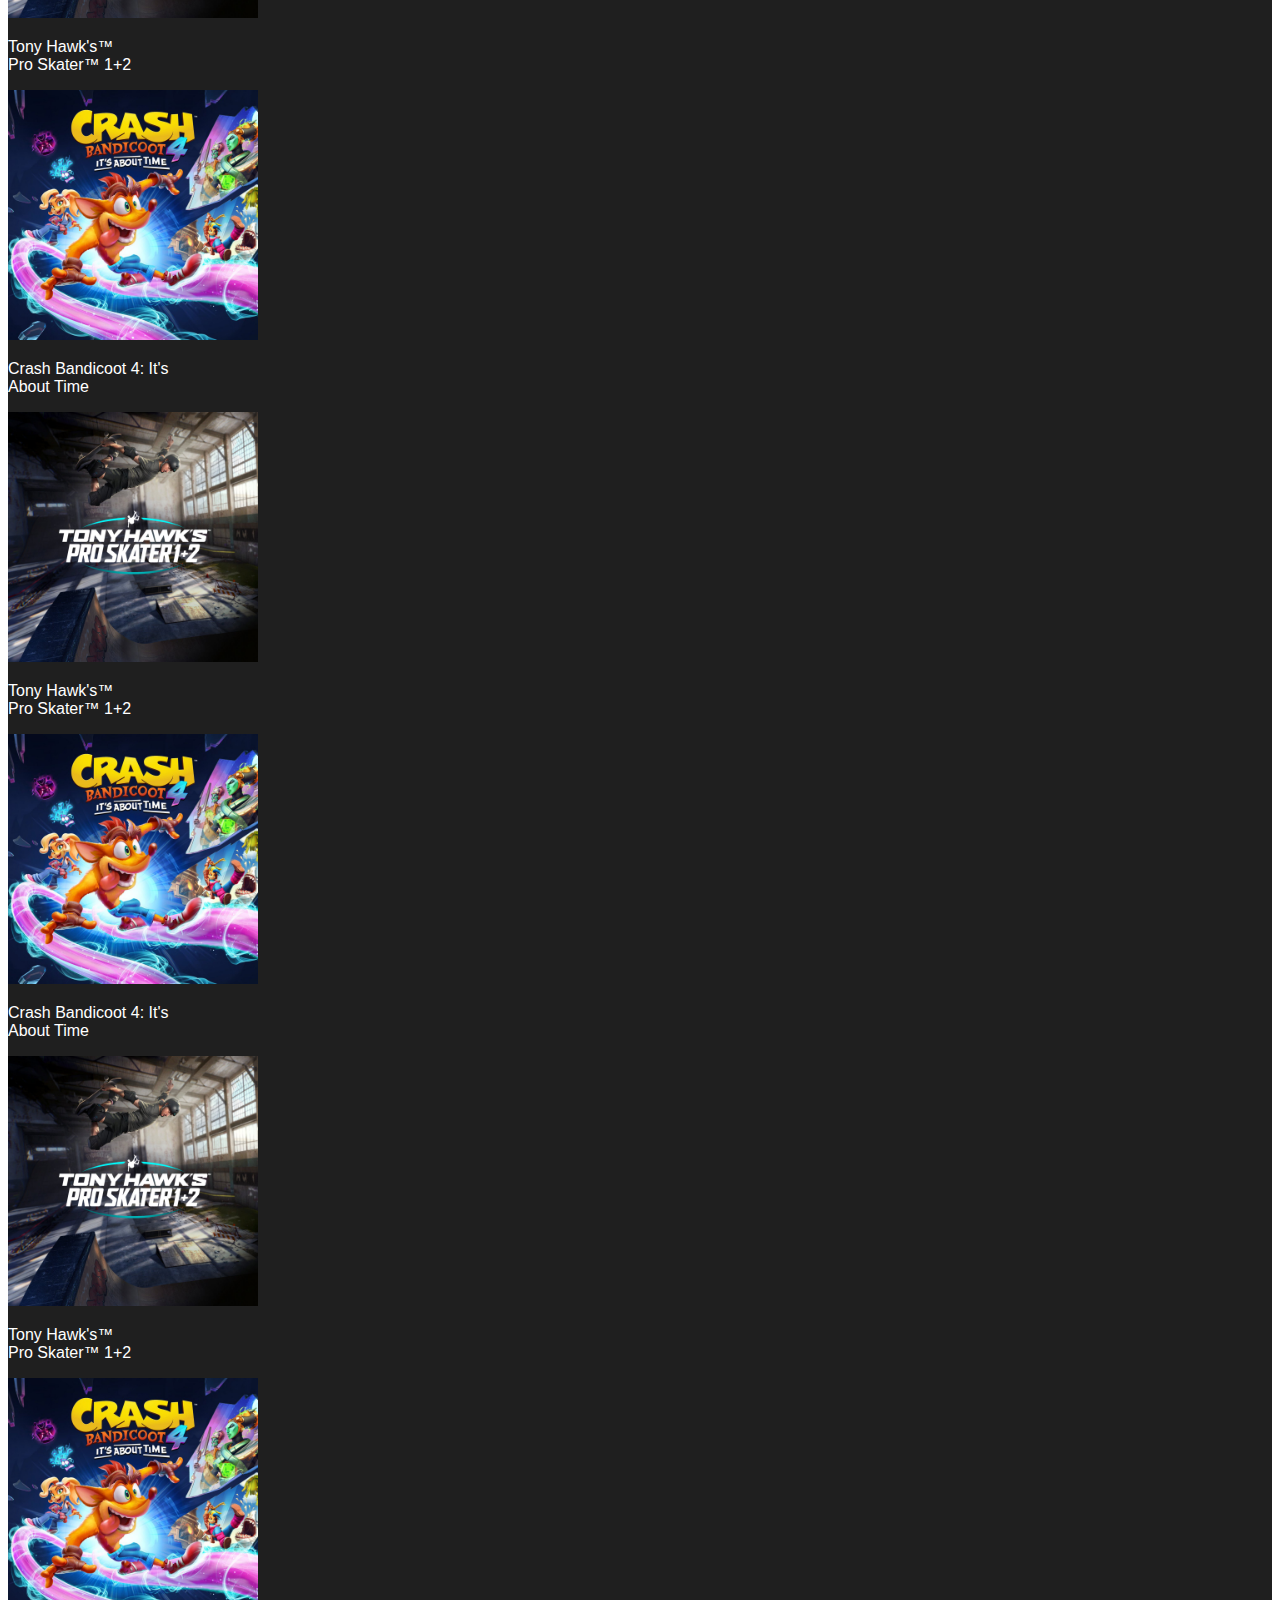
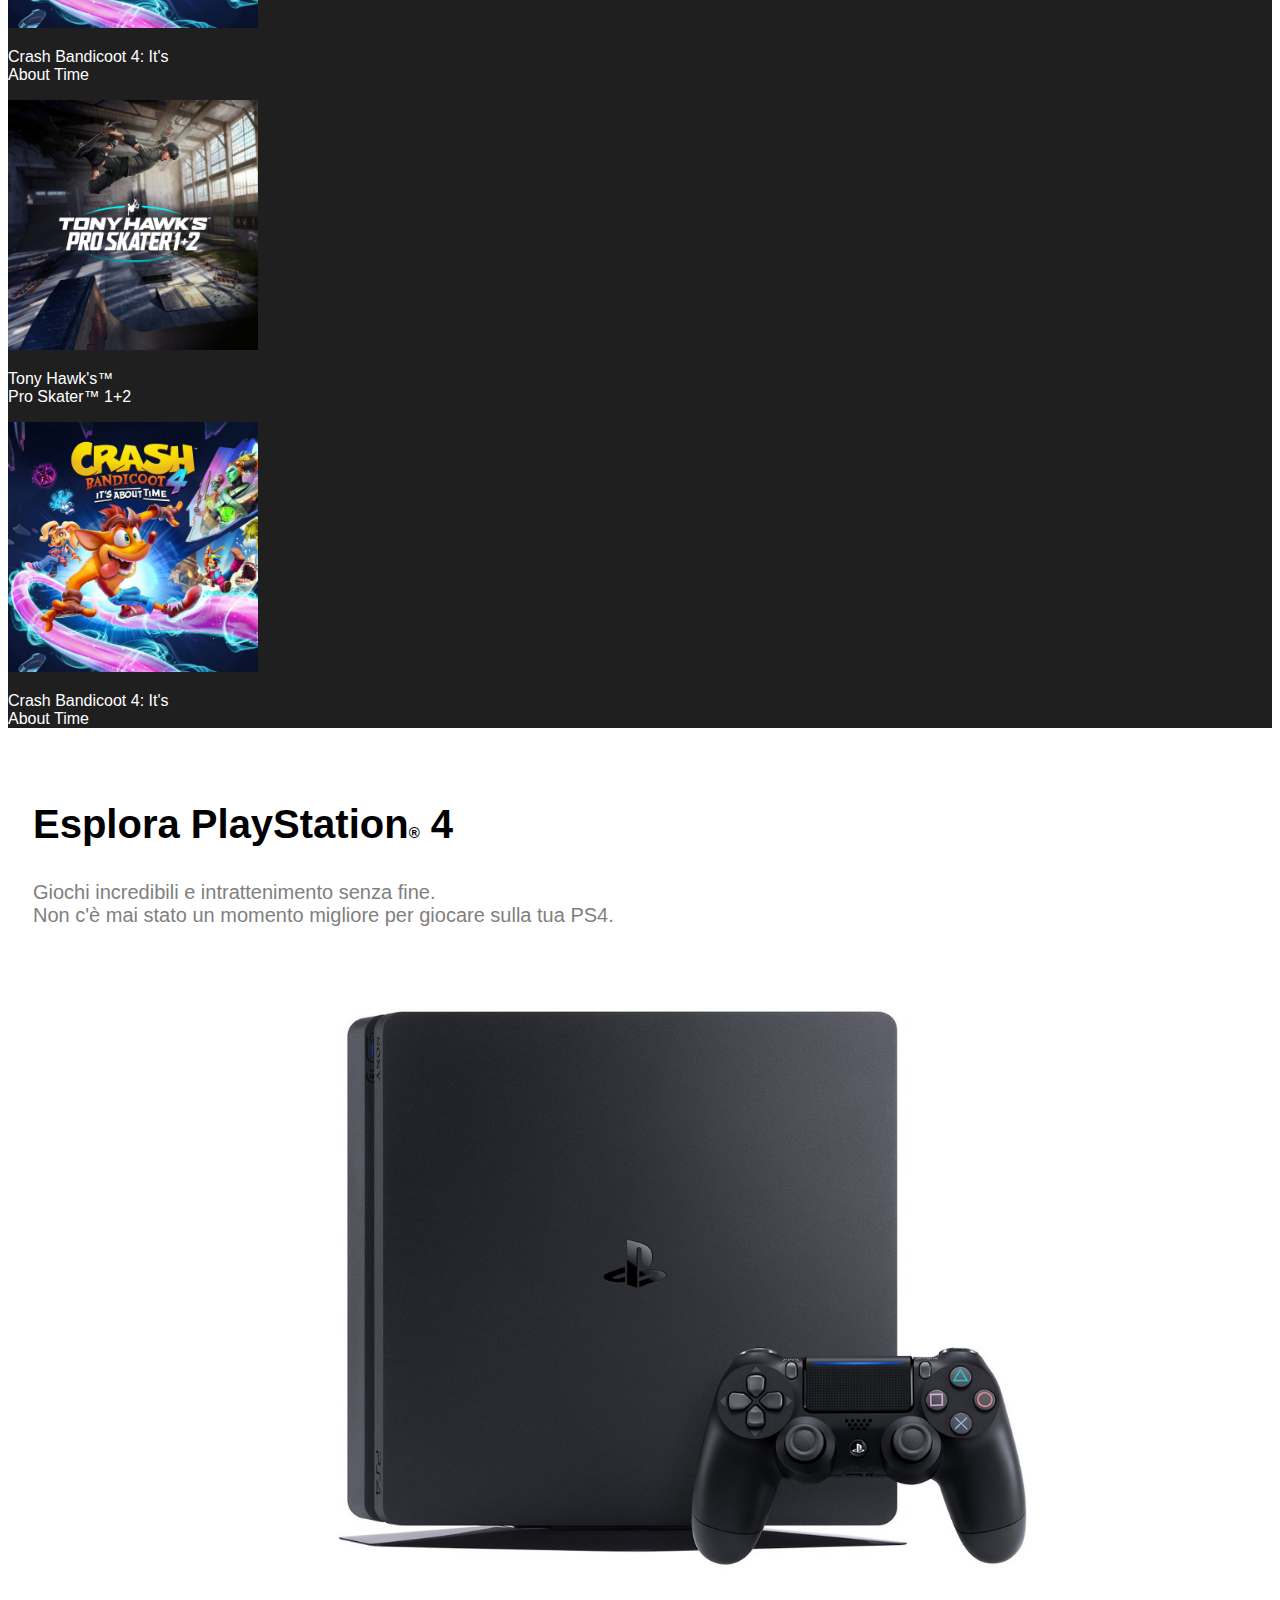
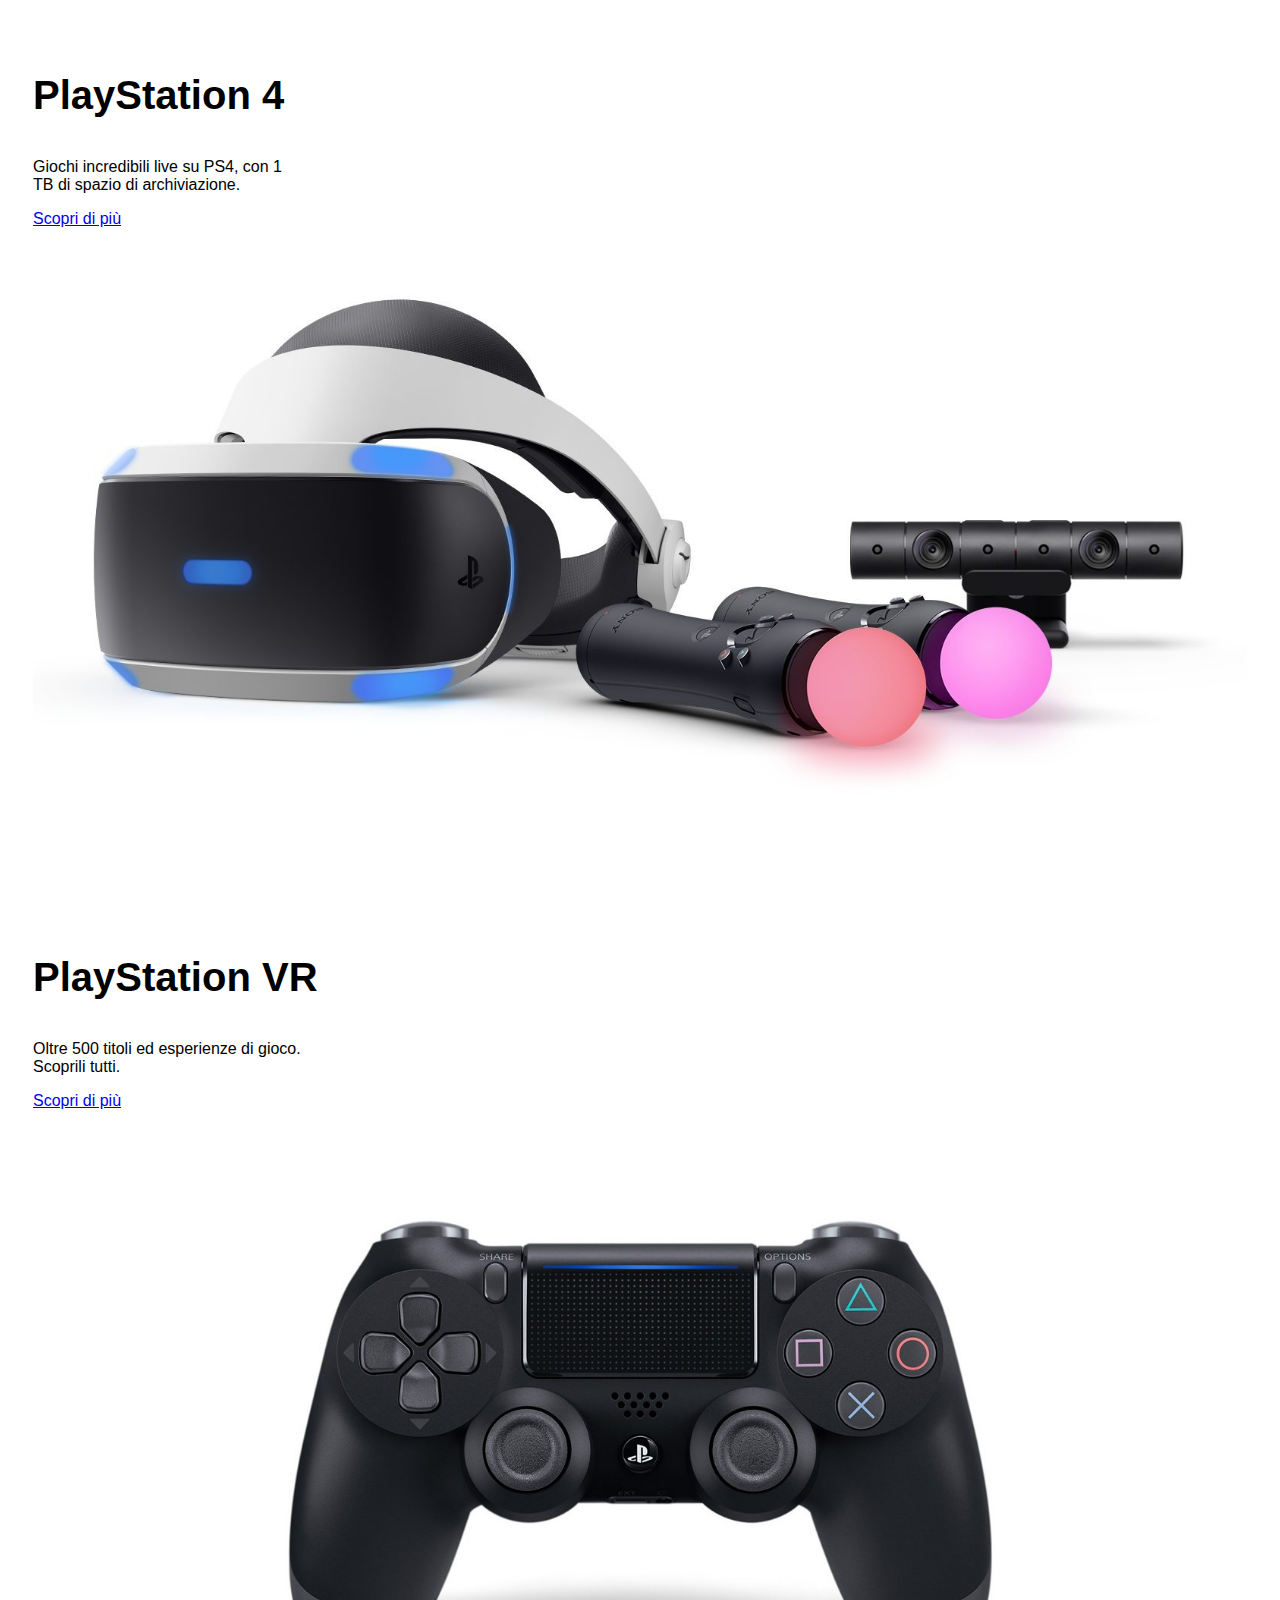
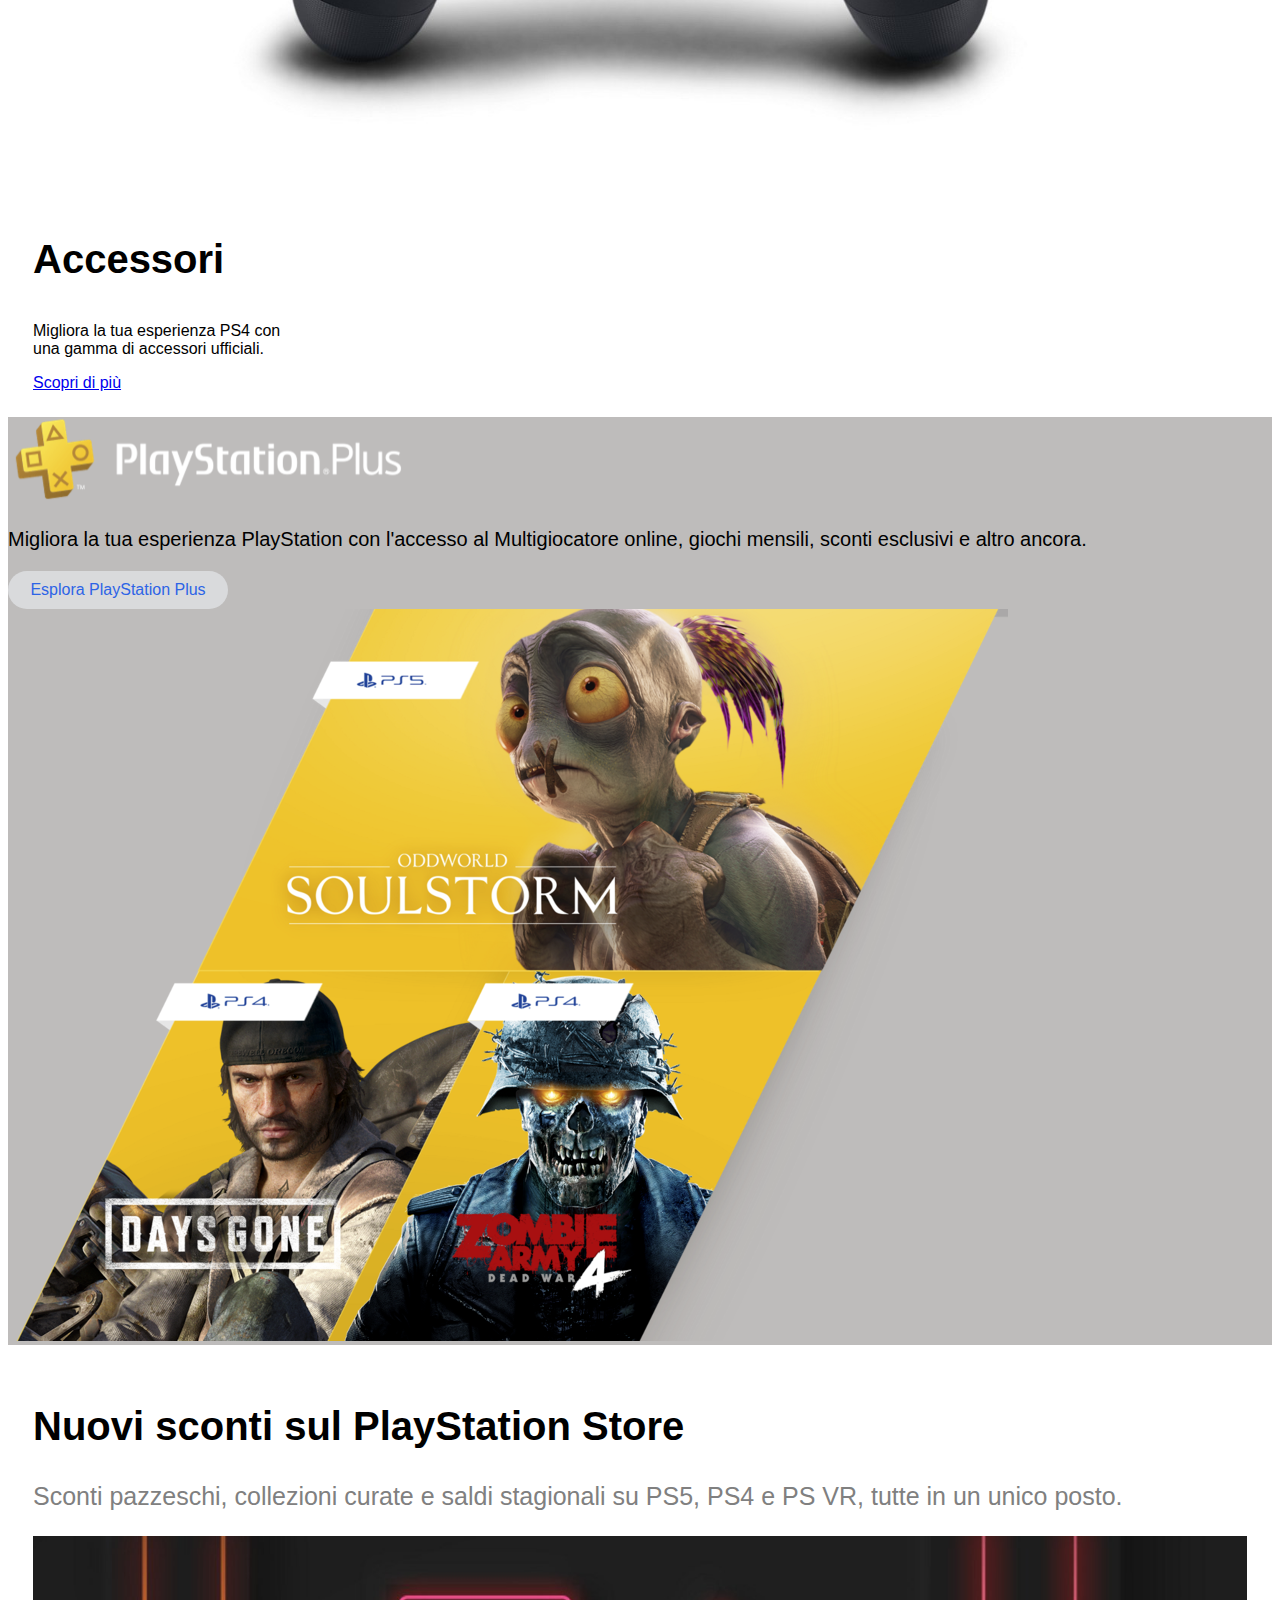
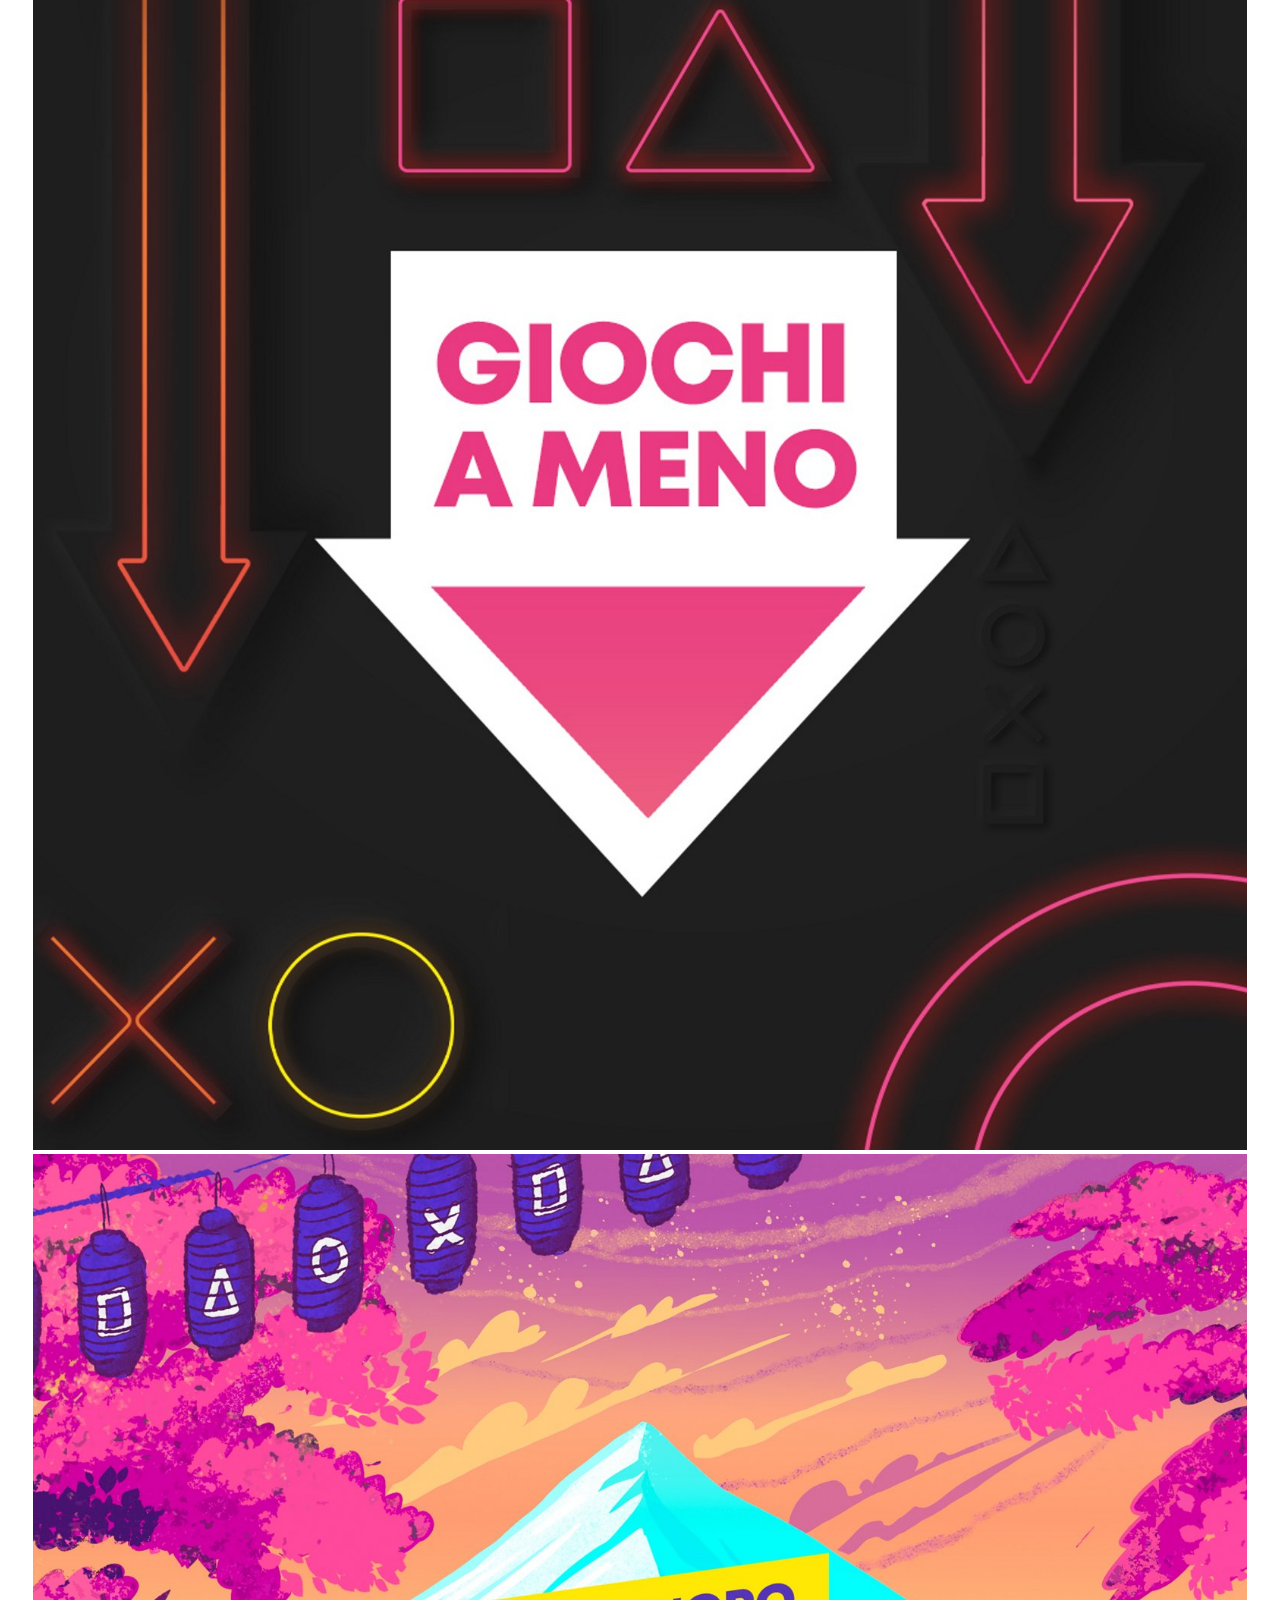
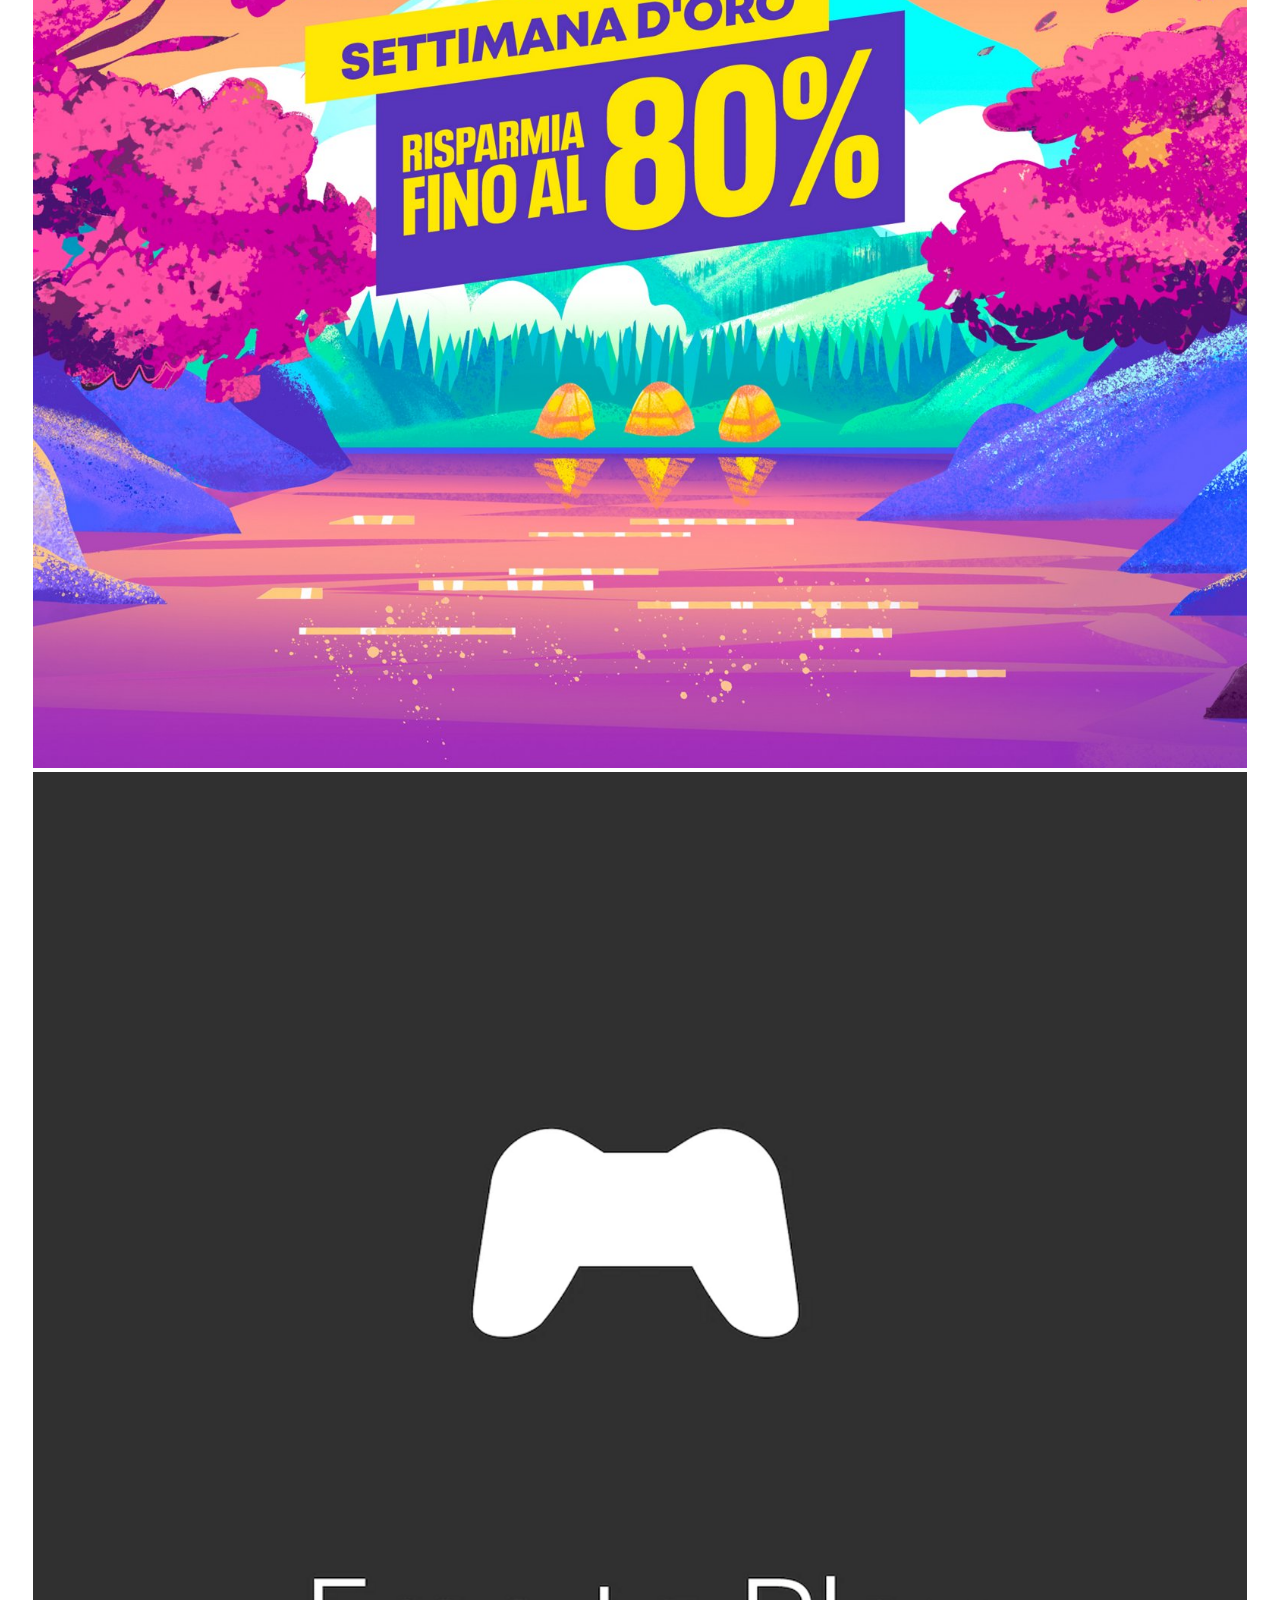
==== commit 7e5886c7: "Fixed cover" ====
--- a/bonus/index.html
+++ b/bonus/index.html
@@ -14,13 +14,13 @@
     <!--Header-->
     <header>
         <div class="header_up bg_black">
-            <div class="container-fluid d_flex ">
+            <div class="container d_flex ">
                 <img class="logo_header_up margin_left_auto" src="./img/sony_logo.svg" alt="Sony Logo">
             </div>
         </div>
         <div class="header_down">
             <nav class="navbar navbar-expand-lg bg_white">
-                <div class="container-fluid">
+                <div class="container">
                             <img class="ps_logo" src="./img/play_logo.svg" alt="Logo Play">
                             <button class="navbar-toggler" type="button" data-bs-toggle="collapse" data-bs-target="#navbarNavDropdown" aria-controls="navbarNavDropdown" aria-expanded="false" aria-label="Toggle navigation">
                                 <span class="navbar-toggler-icon"></span>
@@ -39,9 +39,6 @@
                                         </div>
                                     </div>
                                     </a>
-                                    <div class="dropdown_section">
-                
-                                    </div>
                                 </li>
                                 <li class="nav-item dropdown">
                                     <a class="nav-link dropdown-toggle color_black" href="#" role="button" data-bs-toggle="dropdown" aria-expanded="false">
@@ -129,6 +126,7 @@
                                 </div>
                             </div>
                 </div>
+                
             </nav>
         </div>
     </header>
@@ -138,8 +136,8 @@
     <main>
 
         <!--Cover-->
-        <div class="cover_section">
-            <div class="container-fluid cover">
+        <div class="cover_section cover py-5">
+            <div class="container">
                 <div class="row">
                     <div class="col">
                         <div class="cover_elements">
@@ -161,24 +159,24 @@
             </div>
         </div>
         <div class="thumb_section">
-            <div class="container-fluid">
+            <div class="container">
                 <div class="row">
-                    <div class="col-6 col-xxl-2 col-xl-2 col-lg-2 col-md-4 col-sm-4 gy-3">
+                    <div class="col-6 returnal-1 col-xxl-2 col-xl-2 col-lg-2 col-md-4 col-sm-4 gy-3">
                         <img width="250" class="rounded-4 thumb_img" src="./img/returnal-listing-thumb-01-ps5.jpg" alt="Thumbs">
                     </div>
-                    <div class="col-6 col-xxl-2 col-xl-2 col-lg-2 col-md-4 col-sm-4 gy-3">
+                    <div class="col-6  crash-1 col-xxl-2 col-xl-2 col-lg-2 col-md-4 col-sm-4 gy-3">
                         <img width="250" class="rounded-4" src="./img/ratchet-and-clank-rift-apart-keyart.jpg" alt="Thumbs">
                     </div>
-                    <div class="col-6 col-xxl-2 col-xl-2 col-lg-2 col-md-4 col-sm-4 gy-3">
+                    <div class="col-6 returnal-2 col-xxl-2 col-xl-2 col-lg-2 col-md-4 col-sm-4 gy-3">
                         <img width="250" class="rounded-4" src="./img/returnal-listing-thumb-01-ps5.jpg" alt="Thumbs">
                     </div>
-                    <div class="col-6 col-xxl-2 col-xl-2 col-lg-2 col-md-4 col-sm-4 gy-3">
+                    <div class="col-6 crash-2 col-xxl-2 col-xl-2 col-lg-2 col-md-4 col-sm-4 gy-3">
                         <img width="250" class="rounded-4" src="./img/ratchet-and-clank-rift-apart-keyart.jpg" alt="Thumbs">
                     </div>
-                    <div class="col-6 col-xxl-2 col-xl-2 col-lg-2 col-md-4 col-sm-4 gy-3">
+                    <div class="col-6 returnal-3 col-xxl-2 col-xl-2 col-lg-2 col-md-4 col-sm-4 gy-3">
                         <img width="250" class="rounded-4" src="./img/returnal-listing-thumb-01-ps5.jpg" alt="Thumbs">
                     </div>
-                    <div class="col-6 col-xxl-2 col-xl-2 col-lg-2 col-md-4 col-sm-4 gy-3">
+                    <div class="col-6 crash-3 col-xxl-2 col-xl-2 col-lg-2 col-md-4 col-sm-4 gy-3">
                         <img width="250" class="rounded-4" src="./img/ratchet-and-clank-rift-apart-keyart.jpg" alt="Thumbs">
                     </div>
                 </div>
@@ -189,7 +187,7 @@
         <!--Playstation-->
         <div class="playstation_section">
             <div class="playstation_header">
-                <div class="container-fluid text-center">
+                <div class="container text-center">
                     <h6 class="playstation_subtitle color_blue">
                         PLAY HAS NO LIMITS
                     </h6>
@@ -203,7 +201,7 @@
             </div>
             
             <div class="playstation_consolle">
-                <div class="container-fluid">
+                <div class="container">
                     <div class="row align_items">
                         <div class="col-12 col-xxl-6 col-xl-6 col-lg-6 col-md-6 col-sm-12 gy-3">
                             <h2 class="consolle_title">
@@ -223,7 +221,7 @@
             </div>
             
             <div class="playstation_thumb">
-                <div class="container-fluid">
+                <div class="container">
                     <div class="row justify-content-around">
                         <div class="col-4 col-xxl-2 col-xl-2 col-lg-2 col-md-2 col-sm-4 text-center active_rectangle_bottom">
                             <img width="150px" src="./img/playstation-5-thumb.png" alt="Thumbs">
@@ -267,8 +265,8 @@
         <!--//Playstation-->
 
         <!--It Takes Two-->
-        <div class="takes_section">
-            <div class="container-fluid takes">
+        <div class="takes_section takes">
+            <div class="container">
                 <div class="row">
                     <div class="col-12 col-xxl-4 col-xl-4 col-lg-4 col-md-12 col-sm-12">
                         <img class="cover_logo" src="./img/it-takes-two-logo.png" alt="Logo">
@@ -291,8 +289,8 @@
         <!--//It Takes Two-->
 
         <!--Nuove Uscite-->
-        <div class="nuove_uscite_section">
-            <div class="container-fluid nuove_uscite px-5 py-4">
+        <div class="nuove_uscite_section  nuove_uscite">
+            <div class="container px-5 py-4">
                 <h2 class="nuove_uscite_title color_white">
                     Nuove Uscite
                 </h2>
@@ -391,7 +389,7 @@
 
         <!--PlayStation 4-->
         <div class="playstation4_section">
-            <div class="container-fluid playstation4">
+            <div class="container playstation4">
                 <div class="playstation4_elements text-center">
                     <h2 class="playstation4_title">
                         Esplora PlayStation<span class="copyright_sign">&#174;</span> 4
@@ -441,8 +439,8 @@
         <!--//PlayStation 4-->
 
         <!--PlayStation Plus-->
-        <div class="playstationplus_section">
-            <div class="container-fluid playstationplus">
+        <div class="playstationplus_section  playstationplus">
+            <div class="container">
                 <div class="row align_items px-5">
                     <div class="col-12 playstationplus_elements col-xxl-6 col-xl-6 col-lg-6 col-md-6 col-sm-12 py-3">
                         <img width="400px" class="playstationplus_logo" src="./img/ps-plus-logo.png" alt="">
@@ -463,7 +461,7 @@
 
         <!--Nuovi Sconti-->
         <div class="nuovisconti_section">
-            <div class="container-fluid nuovisconti">
+            <div class="container nuovisconti">
                 <div class="nuovisconti_header py-4 text-center">
                     <h2 class="nuovisconti_title">
                         Nuovi sconti sul PlayStation Store
@@ -488,8 +486,8 @@
         <!--//Nuovi Sconti-->
 
         <!--PlayStation Now-->
-        <div class="playstationnow_section">
-            <div class="container-fluid playstationnow">
+        <div class="playstationnow_section  playstationnow">
+            <div class="container">
                 <div class="row align_items px-5">
                     <div class="col-12 col-xxl-6 col-xl-6 col-lg-6 col-md-6 col-sm-12 py-5">
                         <img width="400px" src="./img/ps-now-logo-two-column.png" alt="">
@@ -508,7 +506,7 @@
 
         <!--Social Media-->
         <div class="socialmedia_section">
-            <div class="container-fluid socialmedia">
+            <div class="container socialmedia">
                 <h2 class="socialmedia_title text-center py-5">
                     Seguici sui Social Media
                 </h2>
@@ -535,7 +533,7 @@
 
     <!--Footer-->
     <footer>
-        <div class="container-fluid">
+        <div class="container">
             <div class="row">
                 <div class="col-12 col-xxl-6 col-xl6 col-lg-6 col-md-12 col-sm-12">
                     <img width="100px" src="./img/ps-footer.svg" alt="PlayStation Logo">
--- a/bonus/css/style.css
+++ b/bonus/css/style.css
@@ -63,7 +63,7 @@
 .dropdown_section {
     background-color: white;
     height: 200px;
-    display: none;
+
     position: relative;
 }
 
@@ -89,13 +89,9 @@
 }
 
 /*Main*/
-.cover_section {
-    padding-top: 90px;
-}
-
 .cover {
+    padding: 150px;
     background-image: url(../img/jumbo-bg.png);
-    padding: 50px;
     background-size: cover;
     background-repeat: no-repeat;
     background-position: center;
@@ -243,6 +239,10 @@
     background-color: #161C3B;
 }
 
+.carousel {
+    padding-top: 45px;
+}
+
 .playstationnow_button {
     display: inline-block;
     background-color: #D9DADC;
@@ -362,6 +362,66 @@
     cursor: pointer;
 }
 
+.returnal-1:hover > img{
+    transform: translateY(-0.4rem);
+    transition: 0.5s;
+
+}
+
+.returnal-2:hover > img{
+    transform: translateY(-0.4rem);
+    transition: 0.5s;
+
+}
+
+.returnal-3:hover > img{
+    transform: translateY(-0.4rem);
+    transition: 0.5s;
+
+}
+
+.crash-1:hover > img{
+    transform: translateY(-0.4rem);
+    transition: 0.5s;
+
+}
+
+.crash-2:hover > img{
+    transform: translateY(-0.4rem);
+    transition: 0.5s;
+
+}
+
+.crash-3:hover > img{
+    transform: translateY(-0.4rem);
+    transition: 0.5s;
+
+}
+
+.game_thumb:hover {
+    transform: translateY(-0.4rem);
+    transition: 0.5s;
+}
+
+.playstationplus_button:hover {
+        border: 1px solid rgb(255, 255, 255); 
+        outline: 1px solid rgb(118, 118, 118);
+        transition: 0.9s;
+}
+
+.playstationnow_button:hover {
+    border: 1px solid rgb(255, 255, 255); 
+    outline: 1px solid rgb(118, 118, 118);
+    transition: 0.9s;
+}
+
+.accedi_button:hover {
+    border: 1px solid rgb(255, 255, 255); 
+    outline: 1px solid rgb(118, 118, 118);
+    transition: 0.9s;
+}
+
+
 @media screen and (min-width:992px) and (max-width:1200px){
     
     .playstationplus_elements {
